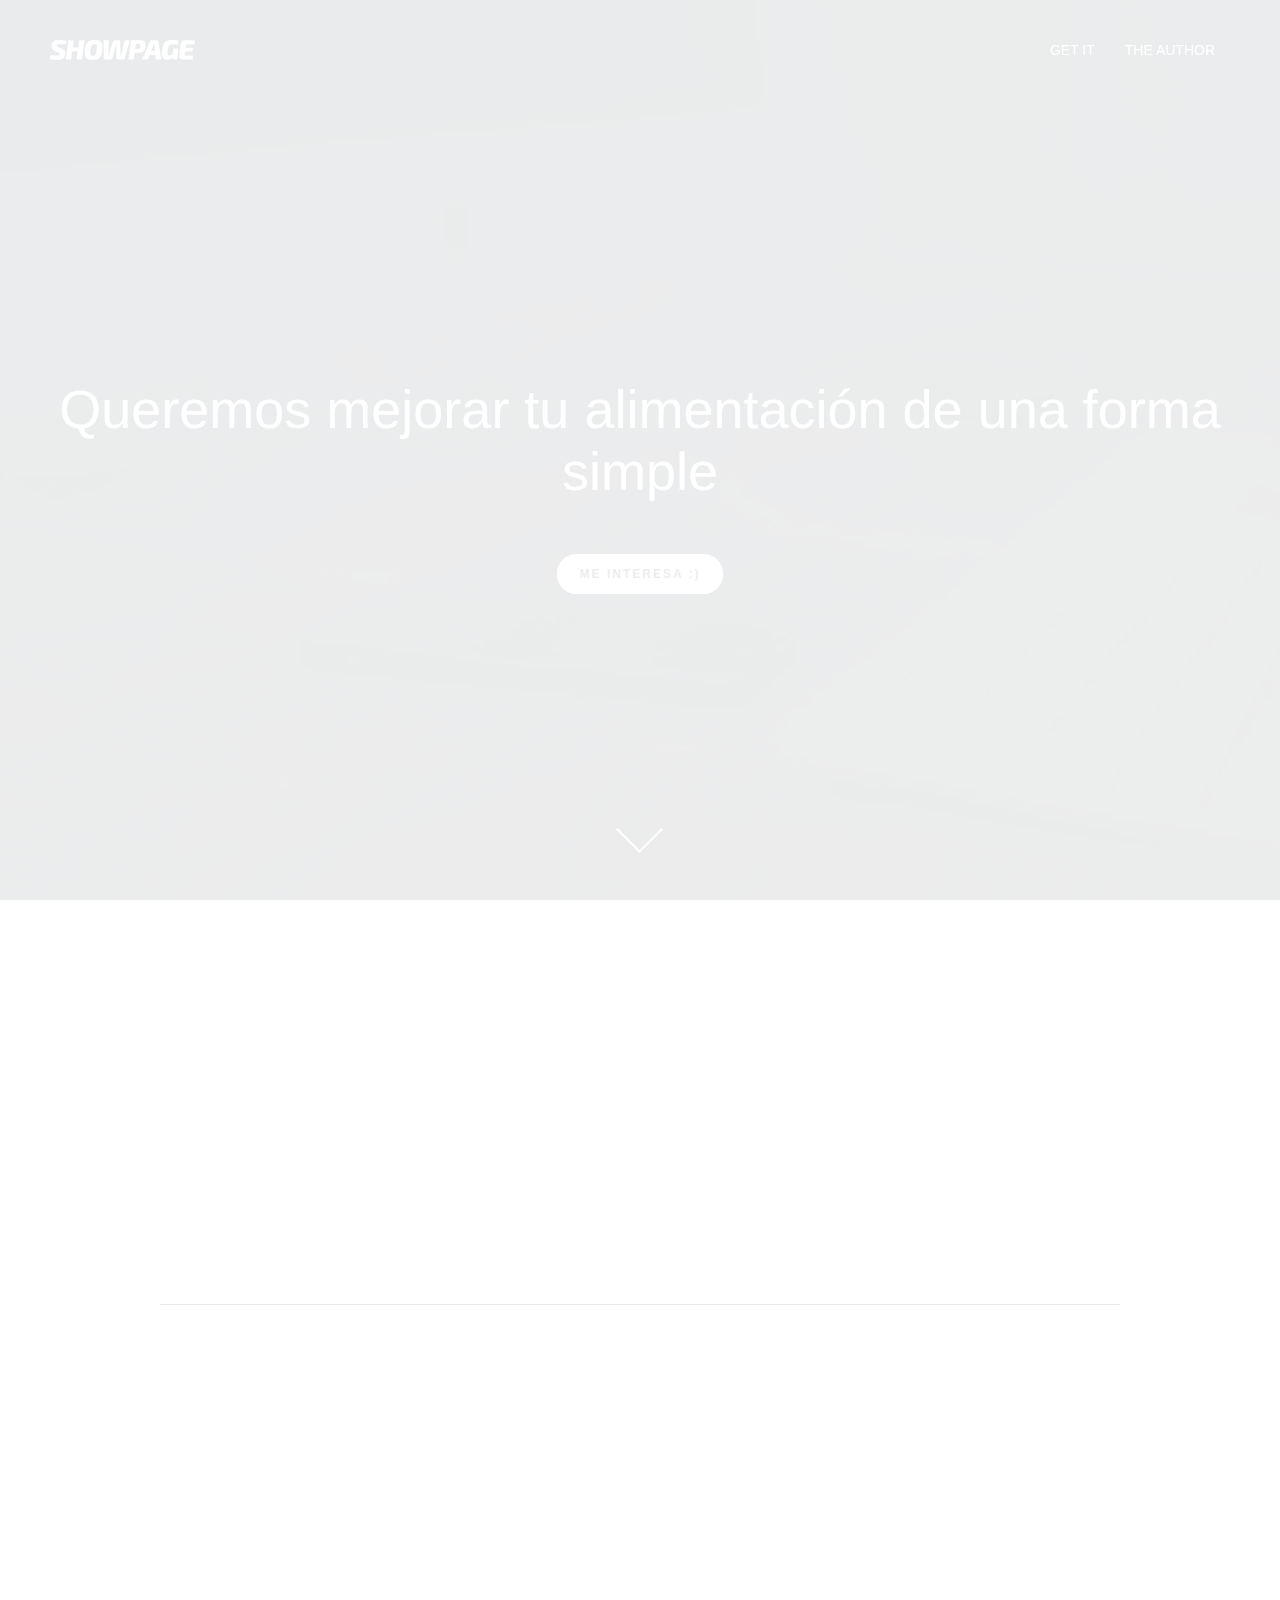
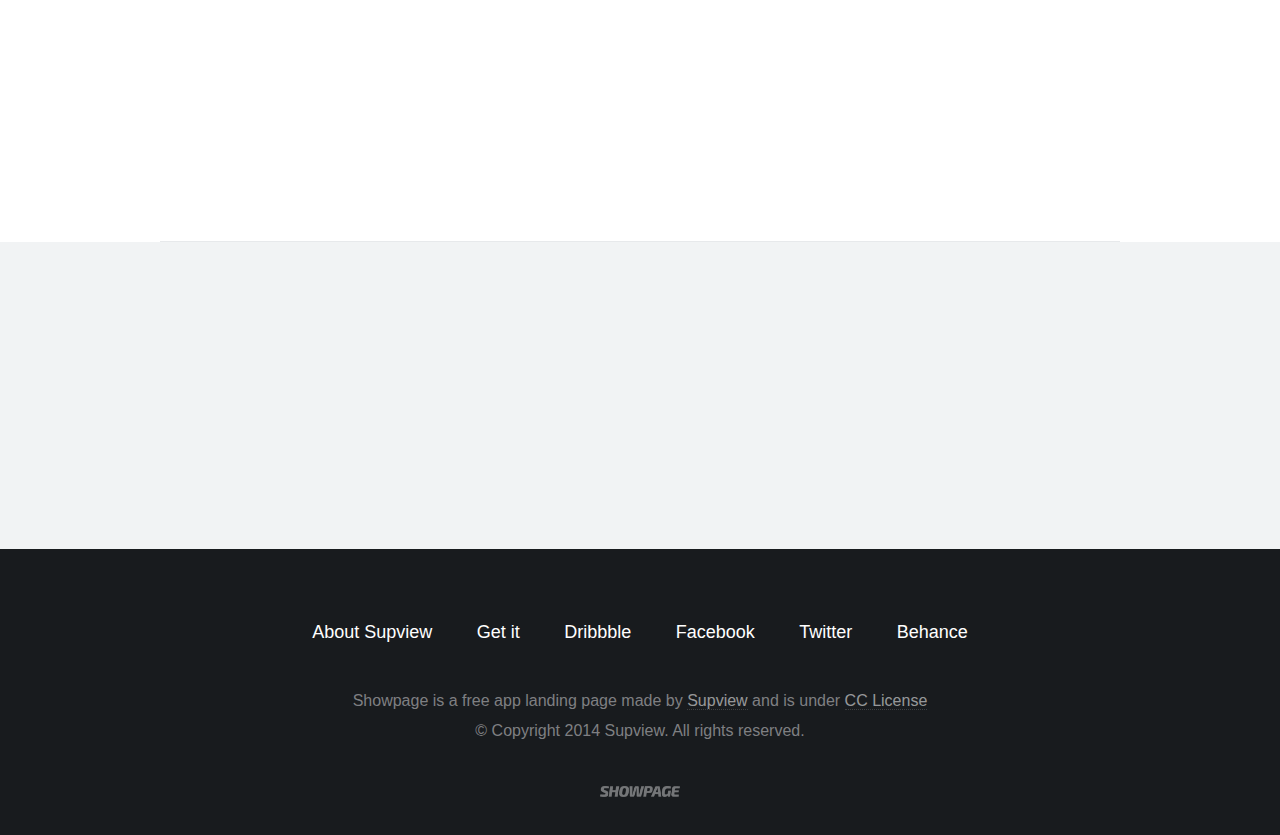
==== index.html @ 708bba53 "ahora?" ====
<!doctype html>
<!--[if lt IE 7]> <html class="no-js ie6 oldie" lang="en"> <![endif]-->
<!--[if IE 7]>    <html class="no-js ie7 oldie" lang="en"> <![endif]-->
<!--[if IE 8]>    <html class="no-js ie8 oldie" lang="en"> <![endif]-->
<!--[if IE 9]>    <html class="no-js ie9" lang="en"> <![endif]-->
<!--[if gt IE 9]><!--> <html class="no-js" lang="en" itemscope itemtype="http://schema.org/Product"> <!--<![endif]-->
<head>

  <!-- Meta tags & title /-->
  <meta charset="utf-8">
  <meta http-equiv="X-UA-Compatible" content="IE=edge,chrome=1">
  <title>Nutriapp - Come mejor, sano y alcanza tu peso ideal</title>
  <meta name="description" content="Una aplicación que te ayuda a mejorar tu alimentación de una forma simple" />
  <meta name="keywords" content="Comer sano, adelgazar, nutricionista online, dudas nutrición, alimentación, consulta, fácil" />
  <meta name="author" content="Nutriapp">

  <!-- Favicon /-->
  <link rel="shortcut icon" href="favicon.png" type="image/x-icon" /> <!-- Favicon /-->

  <meta name="viewport" content="width=device-width, initial-scale=1.0, maximum-scale=1">

  <!-- Stylesheets /-->
  <link rel="stylesheet" href="css/gumby.css">   			<!-- Gumby Framework /-->
  <link rel="stylesheet" href="css/style.css">   			<!-- Main stylesheet /-->
  <link rel="stylesheet" href="css/animate.css"> 			<!-- Animations /-->
    
  
  <script src="js/modernizr-2.6.2.min.js"></script>  <!-- Modernizr /-->
  
</head>


<body>

<!-- Preload the Whole Page -->

<div id="preloader">   		
<div id="loading-animation">&nbsp;</div>
</div>


<!-- NAVIGATION ############################################### -->


		<div class="cbp-af-header">
		
			<nav >
				
				<!--  Share DIV--> 

				 <div class="right">

				 </div> <!-- End Share dIV -->

				 <!-- Logo -->
			
				 <div id="logo">
				 
				 	<a href="#"><img alt="Logo" src="img/logo.png"></a>
				 	
				 </div>
				
				 <!-- Links -->
				
				 <ul id="nav" >
				 
					 <li><a href="http://www.iamsupview.be">The Author</a></li>
					 					 
					 <li><a href="http://www.baribal.be/showpage/dl/">Get it</a></li>
					 
				 </ul>
				 			 
			</nav>

		
		</div> 

<!-- END NAVIGATION ############################################### -->


<!-- HEADER / FIRST SECTION ############################################### -->


<section class="page1">

		      	<!-- Huge Title centered --> 
		      
		        <div class="huge-title centered">  
		        
		          <div class="logo-phone centered"><img alt="YOURLOGO" src="img/logo-phone.png"></div>  <!-- This Logo is only displayed on Tablet/iPhone !-->  
		      
		          <h1>Queremos mejorar tu alimentación de una forma simple</h1>
		          
		          <div class="space"></div>
		          
		          <a href="#container" class="button-white goto">Me interesa :)</a> 
		  	  
		  	    </div>
		  	  
		  	    <!-- IMG DISCOVER MORE --> 
		  	  
		  	    <div class="go-down twelve columns">
		  	  
		  	      <a href="#container" class="goto"><img src="img/down.png" alt="MORE"></a>
		  	  
		  	    </div>

</section>


<!-- END HEADER ############################################### -->



<!-- BEGIN CONTAINER ############################################### -->


<div id="container" class="container">


<!-- SECOND SECTION ############################################### -->


<section class="page2">

	<div class="row">
		
				<div class="six columns article make-it-appear-right">
				
					<!-- Title --> 
				
					<h3>¿Te gustaría comer mejor?</h3>
								
					<!-- Content --> 
					
					<h5>Ése es el objetivo de esta aplicación, mejorar tus hábitos sugiriéndote mejoras. <br> <br>  <b>Comer bien</b> implica llegar a tu peso ideal, sentirte a gusto y mejorar tu salud.  </h5>
										
					<div class="space"></div>
					
					<a  class="js-open-modal button-blue">blue button with Modal video</a> 
					
				</div>
				
				<!-- Image from right --> 
			
				<div class="five columns picture make-it-appear-left" >
				
					<img src="img/1.png" alt="EXEMPLE">
				
				</div>
		
			</div> <!-- End row div -->    

</section>

<!-- END SECOND SECTION ############################################### -->




<!-- TIRTH SECTION ############################################### -->


<section class="page3" >

	<div class="row">

				<!-- Image from left --> 
			
				<div class="five columns picture make-it-appear-right" >
				
					<img src="img/2.png" alt="EXEMPLE">
				
				</div>

		
				<div class="six columns article make-it-appear-left">
				
					<!-- Title --> 
				
					<h3>¿Cómo funciona?</h3>
								
					<!-- Content --> 
					
					<h5>Tendrás tu menú personalizado, con lo que más te gusta :)</h5>
					<br>
					<h5>Te asignamos un nutricionista por si tienes dudas</h5>
					<br>
					<h5>Te sugerimos hábitos saludables</h5>
										
					<div class="space"></div>
					
					<a href="http://eepurl.com/5-C9D" class="button-green">Comprar</a> 
				
				</div>
				
		
			</div> <!-- End row div -->    
</section>

<!-- END TIRTH SECTION ############################################### -->



<!-- Modal Window --> 

<div class='modal' id='modal'>

	  <div class='modal-content '>
	  
	
	  </div>
	  
</div>



<!-- FOURTH SECTION ############################################### -->


<!-- END FOURTH SECTION ############################################### -->



<!-- FIFTH SECTION ############################################### -->


<section class="page5">

		
		    <div class="row">
		    
		    	<!-- Article centered on the Page --> 
		
				<div class="twelve columns centered make-it-appear-top">

					<!-- Title --> 
				
					<h4>Consíguelo ahora por:</h4>
													
					<!-- Content --> 
				
					<h3>5€ al mes</h3>
				
					<a href="http://eepurl.com/5-C9D" class="button-blue">Comprar</a> 
	
				</div>
				
		
		    </div>
			

</section>


<!-- END FIFTH SECTION ############################################### -->


<!-- FOOTER SECTION ############################################### -->


<section class="footer">

		
		    <div class="row">
		    
		    	<!-- Article centered on the Page --> 
		
				<div class="nine columns centered">
				
					<!-- Nav Footer --> 
				
					<ul> 
						<li><a href="http://www.iamsupview.be">About Supview</a> </li> 
						<li> <a href="http://www.baribal.be/showpage/dl/">Get it</a> </li> 
						<li> <a href="http://dribbble.com/Supview">Dribbble</a> </li> 
						<li> <a href="http://www.facebook.com/Supview" rel="nofollow">Facebook</a> </li> 
						<li> <a href="http://twitter.com/Supview" rel="nofollow">Twitter</a> </li> 
						<li> <a href="http://www.behance.net/Supview" rel="nofollow">Behance</a> </li> 
					</ul>

					<!-- Title --> 
																
					<p class="copyright">Showpage is a free app landing page made by <a href="http://www.iamsupview.be">Supview</a> and is under  <a href="http://creativecommons.org/licenses/by/4.0/">CC License</a> <br>© Copyright 2014 Supview. All rights reserved.</p>	
	
					<!-- Logo --> 
	
	
					<img class="logo" src="img/logo.png" alt="Logo">
	
				</div>
				
		
		    </div>
			

</section>


<!-- END FOOTER SECTION ############################################### -->





</div> <!-- end of container -->


  <!-- Grab Google CDN's jQuery, fall back to local if offline -->
  <script src="http://ajax.googleapis.com/ajax/libs/jquery/1.9.1/jquery.min.js"></script>
  <script>window.jQuery || document.write('<script src="js/jquery-1.9.1.min.js"><\/script>')</script>
  
  <script src="js/main.js" type="text/javascript"></script> 								<!-- Main Javascript File -->
  <script src="js/classie.js" type="text/javascript"></script> 								<!-- Scroll from left & right -->
  <script src="js/waypoints.min.js" type="text/javascript"></script>						<!-- Waypoints -->
  <script src="js/jquery.scrollto.js" type="text/javascript"></script> 						<!-- ScrollTo -->	
  <script src="js/mediaCheck.js" type="text/javascript"></script> 							<!-- MediaCheck -->	


  
  <!-- Change UA-XXXXX-X to be your site's ID -->
  <!--<script>
    window._gaq = [['_setAccount','UAXXXXXXXX1'],['_trackPageview'],['_trackPageLoadTime']];
    Modernizr.load({
      load: ('https:' == location.protocol ? '//ssl' : '//www') + '.google-analytics.com/ga.js'
    });
  </script>  -->

  </body>
  
</html>
---- css/gumby.css ----
@charset "UTF-8";
/*
* Gumby Framework Version 2.0
* ---------------------------
* Follow @gumbycss on twitter and spread the love.
* We worked super hard on making this awesome and released it to the web.
* All we ask is you leave this intact. #gumbyisawesome
*
* http://www.gumbyframework.com/
*/
html, body, div, span, applet, object, iframe, h1, h2, h3, h4, h5, h6, p, blockquote, pre, a, abbr, acronym, address, big, cite, code, del, dfn, em, img, ins, kbd, q, s, samp, small, strike, strong, sub, sup, tt, var, b, u, i, center, dl, dt, dd, ol, ul, li, fieldset, form, label, legend, table, caption, tbody, tfoot, thead, tr, th, td, article, aside, canvas, details, embed, figure, figcaption, footer, header, hgroup, menu, nav, output, ruby, section, summary, time, mark, audio, video { margin: 0; padding: 0; border: 0; font: inherit; font-size: 100%; vertical-align: baseline; }

html { line-height: 1; }

ol, ul { list-style: none; }

table { border-collapse: collapse; border-spacing: 0; }

caption, th, td { text-align: left; font-weight: normal; vertical-align: middle; }

q, blockquote { quotes: none; }
q:before, q:after, blockquote:before, blockquote:after { content: ""; content: none; }

a img { border: none; }

article, aside, details, figcaption, figure, footer, header, hgroup, menu, nav, section, summary { display: block; }

* html { font-size: 100%; }

html { font-size: 16px; line-height: 1.625em; }

html * { -webkit-box-sizing: border-box; -moz-box-sizing: border-box; box-sizing: border-box; }

body { background: white; color: #555555; position: relative; }
@media only screen and (max-width: 767px) { body { -webkit-text-size-adjust: none; -ms-text-size-adjust: none; width: 100%; min-width: 0; } }

html, body { height: 100%; min-height: 100%;  }

.ie9 { font-family: "Open Sans"; }
.ie9 * { font-family: "Open Sans"; }

.hide { display: none; }

.hide.active, .show { display: block; }

.fixed { position: fixed; }
.fixed.pinned { position: absolute; }
@media only screen and (max-width: 768px) { .fixed { position: relative !important; top: auto !important; left: auto !important; } }

.unfixed { position: relative !important; top: auto !important; left: auto !important; }

.text-center { text-align: center; }

.text-left { text-align: left; }

.text-right { text-align: right; }

/*=================================================
 +++ LE GRID +++ A Responsive Grid -- Gumby defaults to a standard 960 grid, but you can change it to whatever you'd like.
 ==================================================*/
/*.container { padding: 0px $gutter-in-px;
}*/
.row { width: 100%; max-width: 960px; min-width: 320px; margin: 0 auto;  }
@media only screen and (max-width: 960px) { .row { padding: 0 20px; } }
.row .row { min-width: 0px; }
@media only screen and (max-width: 960px) { .row .row { padding: 0; } }

/* To fix the grid into a different size, set max-width to your desired width */
.column, .columns { margin-left: 2.12766%; float: left; min-height: 1px; -webkit-box-sizing: border-box; -moz-box-sizing: border-box; box-sizing: border-box; }

.column:first-child, .columns:first-child, .alpha { margin-left: 0px; }

.column.omega, .columns.omega { float: right; }

/* Column Classes */
.row .one.column { width: 6.38298%; }
.row .one.columns { width: 6.38298%; }
.row .two.columns { width: 14.89362%; }
.row .three.columns { width: 23.40426%; }
.row .four.columns { width: 31.91489%; }
.row .five.columns { width: 40.42553%; }
.row .six.columns { width: 48.93617%; }
.row .seven.columns { width: 57.44681%; }
.row .eight.columns { width: 65.95745%; }
.row .nine.columns { width: 74.46809%; }
.row .ten.columns { width: 82.97872%; }
.row .eleven.columns { width: 91.48936%; }
.row .twelve.columns { width: 100%; }

/* Push Classes */
.row .push_one { margin-left: 10.6383%; }
.row .push_one:first-child { margin-left: 8.51064%; }
.row .push_two { margin-left: 19.14894%; }
.row .push_two:first-child { margin-left: 17.02128%; }
.row .push_three { margin-left: 27.65957%; }
.row .push_three:first-child { margin-left: 25.53191%; }
.row .push_four { margin-left: 36.17021%; }
.row .push_four:first-child { margin-left: 34.04255%; }
.row .push_five { margin-left: 44.68085%; }
.row .push_five:first-child { margin-left: 42.55319%; }
.row .push_six { margin-left: 53.19149%; }
.row .push_six:first-child { margin-left: 51.06383%; }
.row .push_seven { margin-left: 61.70213%; }
.row .push_seven:first-child { margin-left: 59.57447%; }
.row .push_eight { margin-left: 70.21277%; }
.row .push_eight:first-child { margin-left: 68.08511%; }
.row .push_nine { margin-left: 78.7234%; }
.row .push_nine:first-child { margin-left: 76.59574%; }
.row .push_ten { margin-left: 87.23404%; }
.row .push_ten:first-child { margin-left: 85.10638%; }
.row .push_eleven { margin-left: 95.74468%; }
.row .push_eleven:first-child { margin-left: 93.61702%; }

/* Centered Classes */
.row .one.centered { margin-left: 46.80851%; }
.row .two.centered { margin-left: 42.55319%; }
.row .three.centered { margin-left: 38.29787%; }
.row .four.centered { margin-left: 34.04255%; }
.row .five.centered { margin-left: 29.78723%; }
.row .six.centered { margin-left: 25.53191%; }
.row .seven.centered { margin-left: 21.2766%; }
.row .eight.centered { margin-left: 17.02128%; }
.row .nine.centered { margin-left: 12.76596%; }
.row .ten.centered { margin-left: 8.51064%; }
.row .eleven.centered { margin-left: 4.25532%; }

/* Hybrid Grid Columns */
.sixteen.colgrid .row .one.column { width: 4.25532%; }
.sixteen.colgrid .row .one.columns { width: 4.25532%; }
.sixteen.colgrid .row .two.columns { width: 10.6383%; }
.sixteen.colgrid .row .three.columns { width: 17.02128%; }
.sixteen.colgrid .row .four.columns { width: 23.40426%; }
.sixteen.colgrid .row .five.columns { width: 29.78723%; }
.sixteen.colgrid .row .six.columns { width: 36.17021%; }
.sixteen.colgrid .row .seven.columns { width: 42.55319%; }
.sixteen.colgrid .row .eight.columns { width: 48.93617%; }
.sixteen.colgrid .row .nine.columns { width: 55.31915%; }
.sixteen.colgrid .row .ten.columns { width: 61.70213%; }
.sixteen.colgrid .row .eleven.columns { width: 68.08511%; }
.sixteen.colgrid .row .twelve.columns { width: 74.46809%; }
.sixteen.colgrid .row .thirteen.columns { width: 80.85106%; }
.sixteen.colgrid .row .fourteen.columns { width: 87.23404%; }
.sixteen.colgrid .row .fifteen.columns { width: 93.61702%; }
.sixteen.colgrid .row .sixteen.columns { width: 100%; }

/* Hybrid Push Classes */
.sixteen.colgrid .row .push_one { margin-left: 8.51064%; }
.sixteen.colgrid .row .push_one:first-child { margin-left: 6.38298%; }
.sixteen.colgrid .row .push_two { margin-left: 14.89362%; }
.sixteen.colgrid .row .push_two:first-child { margin-left: 12.76596%; }
.sixteen.colgrid .row .push_three { margin-left: 21.2766%; }
.sixteen.colgrid .row .push_three:first-child { margin-left: 19.14894%; }
.sixteen.colgrid .row .push_four { margin-left: 27.65957%; }
.sixteen.colgrid .row .push_four:first-child { margin-left: 25.53191%; }
.sixteen.colgrid .row .push_five { margin-left: 34.04255%; }
.sixteen.colgrid .row .push_five:first-child { margin-left: 31.91489%; }
.sixteen.colgrid .row .push_six { margin-left: 40.42553%; }
.sixteen.colgrid .row .push_six:first-child { margin-left: 38.29787%; }
.sixteen.colgrid .row .push_seven { margin-left: 46.80851%; }
.sixteen.colgrid .row .push_seven:first-child { margin-left: 44.68085%; }
.sixteen.colgrid .row .push_eight { margin-left: 53.19149%; }
.sixteen.colgrid .row .push_eight:first-child { margin-left: 51.06383%; }
.sixteen.colgrid .row .push_nine { margin-left: 59.57447%; }
.sixteen.colgrid .row .push_nine:first-child { margin-left: 57.44681%; }
.sixteen.colgrid .row .push_ten { margin-left: 65.95745%; }
.sixteen.colgrid .row .push_ten:first-child { margin-left: 63.82979%; }
.sixteen.colgrid .row .push_eleven { margin-left: 72.34043%; }
.sixteen.colgrid .row .push_eleven:first-child { margin-left: 70.21277%; }
.sixteen.colgrid .row .push_twelve { margin-left: 78.7234%; }
.sixteen.colgrid .row .push_twelve:first-child { margin-left: 76.59574%; }
.sixteen.colgrid .row .push_thirteen { margin-left: 85.10638%; }
.sixteen.colgrid .row .push_thirteen:first-child { margin-left: 82.97872%; }
.sixteen.colgrid .row .push_fourteen { margin-left: 91.48936%; }
.sixteen.colgrid .row .push_fourteen:first-child { margin-left: 89.3617%; }
.sixteen.colgrid .row .push_fifteen { margin-left: 97.87234%; }
.sixteen.colgrid .row .push_fifteen:first-child { margin-left: 95.74468%; }

/* Hybrid Centered Classes */
.sixteen.colgrid .row .one.centered { margin-left: 47.87234%; }
.sixteen.colgrid .row .two.centered { margin-left: 44.68085%; }
.sixteen.colgrid .row .three.centered { margin-left: 41.48936%; }
.sixteen.colgrid .row .four.centered { margin-left: 38.29787%; }
.sixteen.colgrid .row .five.centered { margin-left: 35.10638%; }
.sixteen.colgrid .row .six.centered { margin-left: 31.91489%; }
.sixteen.colgrid .row .seven.centered { margin-left: 28.7234%; }
.sixteen.colgrid .row .eight.centered { margin-left: 25.53191%; }
.sixteen.colgrid .row .nine.centered { margin-left: 22.34043%; }
.sixteen.colgrid .row .ten.centered { margin-left: 19.14894%; }
.sixteen.colgrid .row .eleven.centered { margin-left: 15.95745%; }
.sixteen.colgrid .row .twelve.centered { margin-left: 12.76596%; }
.sixteen.colgrid .row .thirteen.centered { margin-left: 9.57447%; }
.sixteen.colgrid .row .fourteen.centered { margin-left: 6.38298%; }
.sixteen.colgrid .row .fifteen.centered { margin-left: 3.19149%; }

.pull_right { float: right; }

.pull_left { float: left; }

img, object, embed { max-width: 100%; height: auto; }

img { -ms-interpolation-mode: bicubic; }

#map_canvas img, .map_canvas img { max-width: none !important; }

/* Tile Grid */
.tiles { display: block; overflow: hidden; }
.tiles > li { display: block; height: auto; float: left; padding-bottom: 0; }
.tiles.two_up { margin-left: -4%; }
.tiles.two_up > li { margin-left: 4%; width: 46%; }
.tiles.three_up, .tiles.four_up { margin-left: -2%; }
.tiles.three_up > li { margin-left: 2%; width: 31.3%; }
.tiles.four_up > li { margin-left: 2%; width: 23%; }
.tiles.five_up { margin-left: -1.5%; }
.tiles.five_up > li { margin-left: 1.5%; width: 18.5%; }

/* Nicolas Gallagher's micro clearfix */
.clearfix { *zoom: 1; }
.clearfix:before, .clearfix:after { content: ""; display: table; }
.clearfix:after { clear: both; }

.row { *zoom: 1; }
.row:before, .row:after { content: ""; display: table; }
.row:after { clear: both; }

.valign { display: table; width: 100%; }
.valign > div { display: table-cell; vertical-align: middle; }
.valign > article { display: table-cell; vertical-align: middle; }

/* Mobile */
@media only screen and (max-width: 767px) { body { -webkit-text-size-adjust: none; -ms-text-size-adjust: none; width: 100%; min-width: 0; }
  .container { min-width: 0; margin-left: 0; margin-right: 0; }
  .row { width: 100%; min-width: 0; margin-left: 0; margin-right: 0; }
  .row .row .column, .row .row .columns { padding: 0; }
  .row .centered { margin-left: 0 !important; }
  .column, .columns { width: auto !important; float: none; margin-left: 0; margin-right: 0; }
  .column:last-child, .columns:last-child { margin-right: 0; float: none; }
  [class*="column"] + [class*="column"]:last-child { float: none; }
  [class*="column"]:before { display: table; }
  [class*="column"]:after { display: table; clear: both; }
  [class^="push_"], [class*="push_"] { margin-left: 0 !important; } }
.image { line-height: 0; margin-bottom: 20px; }
.image.circle { -webkit-border-radius: 50% !important; -moz-border-radius: 50% !important; -ms-border-radius: 50% !important; -o-border-radius: 50% !important; border-radius: 50% !important; overflow: hidden; width: auto; }
.image.rounded { overflow: hidden; -webkit-border-radius: 4px 4px; -moz-border-radius: 4px 4px; -ms-border-radius: 4px 4px; -o-border-radius: 4px 4px; border-radius: 4px 4px; }
.image.photo { border: 5px solid white; -webkit-box-shadow: 0 0 1px #555555; -moz-box-shadow: 0 0 1px #555555; box-shadow: 0 0 1px #555555; }
.image.photo.polaroid { padding-bottom: 50px; background: #fff; }

table { display: table; background-color: white; border-collapse: collapse; border-spacing: 0; margin-bottom: 20px; width: 100%; border: 1px solid #e5e5e5; }
table caption { text-align: center; font-size: 30px; padding: .75em; }
table thead th, table tbody td, table tr td { display: table-cell; padding: 10px; vertical-align: top; text-align: left; border-top: 1px solid #e5e5e5; }
table tr td, table tbody tr td { font-size: 16px; }
table tr td:first-child { font-weight: bold; }
table thead { background-color: #3085d6; color: #fff; }
table thead tr th { font-size: 16px; font-weight: bold; vertical-align: bottom; }
table.striped tr:nth-of-type(even), table table tr.stripe, table table tr.striped { background-color: #e5e5e5; }
table.rounded { border-radius: 4px; border-collapse: separate; }
table.rounded caption + thead tr:first-child th:first-child, table.rounded caption + tr td:first-child, table.rounded > thead tr:first-child th:first-child, table.rounded > thead tr:first-child td:first-child, table.rounded > tr:first-child td:first-child { border-top-left-radius: 4px; }
table.rounded caption + thead tr:first-child th:last-child, table.rounded caption + tr td:last-child, table.rounded > thead tr:first-child th:last-child, table.rounded > thead tr:first-child td:last-child, table.rounded > tr:first-child td:last-child { border-top-right-radius: 4px; }
table.rounded thead ~ tr:last-child td:last-child, table.rounded tbody tr:last-child td:last-child { border-bottom-right-radius: 4px; }
table.rounded thead ~ tr:last-child td:first-child, table.rounded tbody tr:last-child td:first-child { border-bottom-left-radius: 4px; }
table.rounded thead th, table.rounded thead td, table.rounded caption + tbody tr:first-child td, table.rounded > tbody:first-child tr:first-child td { border-top: 0; }
---- css/style.css ----
/*

	SHOWPAGE FREE TEMPLATE BY IAMSUPVIEW.BE
	
	01. Font Face
	02. Generals Settings
	03. Navigation Settings
	04. Page1 / Header Section Settings
	05. Page2 Section Settings
	06. Page3 Section Settings
	07. Page4 Section Settings
	08. Page5 Settings
	09. Preloading Effect
	10. Footer Settings
	11. PRE CODE
	12. Modal Settings
	13. Media Queries Settings
			
*/





/* 01. FONT FACE ================================================== */


@font-face
{
  font-family: "Source Sans Pro";
    font-style: normal;
    font-weight: 200;
    src: local("Source Sans Pro ExtraLight"), local("SourceSansPro-ExtraLight"), url("http://themes.googleusercontent.com/static/fonts/sourcesanspro/v7/toadOcfmlt9b38dHJxOBGEzfSP8PFPIaW8d4wHl9LSw.woff") format("woff");
}

@font-face
{
  font-family: "Source Sans Pro";
    font-style: normal;
    font-weight: 400;
    src: local("Source Sans Pro"), local("SourceSansPro-Regular"), url("http://themes.googleusercontent.com/static/fonts/sourcesanspro/v7/ODelI1aHBYDBqgeIAH2zlDLXPPWpYIJRcQ99gLLWTOQ.woff") format("woff");
}

@font-face
{
  font-family: "Source Sans Pro";
    font-style: normal;
    font-weight: 600;
    src: local("Source Sans Pro Semibold"), local("SourceSansPro-Semibold"), url("http://themes.googleusercontent.com/static/fonts/sourcesanspro/v7/toadOcfmlt9b38dHJxOBGNF2eBBnhZOFf_rblGEjGiI.woff") format("woff");
}

@font-face
{
  font-family: "Source Sans Pro";
    font-style: normal;
    font-weight: 700;
    src: local("Source Sans Pro Bold"), local("SourceSansPro-Bold"), url("http://themes.googleusercontent.com/static/fonts/sourcesanspro/v7/toadOcfmlt9b38dHJxOBGBgDywzySrQSFSEUM6OqW_g.woff") format("woff");
}


	
/* 02. GENERALS SETTINGS ================================================== */


body, html
{
  background: #E2E4E7;
  padding: 0;
  font-family: 'Source Sans Pro', sans-serif;
  position: relative;
  height: 100%;
  margin: 0;
  -webkit-transition: opacity 400ms;
  -moz-transition: opacity 400ms;
  transition: opacity 400ms;
}


/* Selected text Color */

::-moz-selection
{
  background: none;
  color: #74BEE1;
}

::selection
{
  background: none;
  color: #74BEE1;
}

.centered
{
  text-align: center;
}

b, strong
{
  font-weight: 800;
}

/* Make a space */

.space
{
  padding: 20px 0;
}

h1
{
  font-size: 46px;
  font-weight: 100;
  text-transform: none;
  line-height: 46px;
  font-family: 'Source Sans Pro', sans-serif;
  margin-top: 0.33em;
  margin-bottom: 0.33em;
}

h2
{
  font-size: 46px;
  font-weight: 100;
  line-height: 46px;
  font-family: 'Source Sans Pro', sans-serif;
  margin-top: 0.33em;
}

h3
{
  font: 38px 'Source Sans Pro', sans-serif;
  font-weight: 300;
  padding-bottom: 25px;
  padding-top: 0px;
  color: #202529;
}

h4
{
  font: 32px 'Source Sans Pro', sans-serif;
  font-weight: normal;
  font-weight: 100;
  padding-bottom: 15px;
}

h5
{
  font: 24px 'Source Sans Pro', sans-serif;
  font-weight: normal;
  font-weight: 100;
}

span
{
  color: #303333;
  font: 1.5em 'Source Sans Pro', sans-serif;
  opacity: 0.4;
  padding-top: 0px;
}

/* Link */

a
{
  color: #46484a;
  text-decoration: none;
  outline: none;
  -webkit-transition: all 0.2s ease-in-out;
  -moz-transition: all 0.2s ease-in-out;
  -ms-transition: all 0.2s ease-in-out;
  -o-transition: all 0.2s ease-in-out;
  transition: all 0.2s ease-in-out;
}

a:hover
{
  color: #181b1e;
  cursor: pointer;
}  
	
/* Paragrah */

p
{
  font-family: 'Source Sans Pro', sans-serif;
  font-weight: 200;
  color: #98999C;
  line-height: 30px;
}

p a
{
  border-bottom: 1px dotted #46484a;
  -webkit-transition: all 0.5s ease-out;
  -moz-transition: all 0.5s ease-out;
  -o-transition: all 0.5s ease-out;
  transition: all 0.5s ease-out;
}

p a:hover
{
  border-bottom: 1px dotted #181b1e;
}

/* Button White */

.button-white
{
  border-radius: 20px;
  color: #333;
  padding: 10px 20px;
  letter-spacing: 2px;
  background: #FFF;
  font-weight: 600;
  border: 3px solid #FFF;
  cursor: pointer;
  text-transform: uppercase;
  font-size: 12px;
  text-align: center;
  -webkit-transition: all 0.2s ease-in-out;
  -moz-transition: all 0.2s ease-in-out;
  -ms-transition: all 0.2s ease-in-out;
  -o-transition: all 0.2s ease-in-out;
  transition: all 0.2s ease-in-out;
}

/* Button White:hover */

.button-white:hover
{
  color: #FFF;
  border: 3px solid #FFF;
  background: none;
}

/* Button Blue */

.button-blue
{
  border-radius: 20px;
  color: #FFF;
  padding: 10px 20px;
  letter-spacing: 2px;
  background: #74bee1;
  font-weight: 600;
  border: 3px solid #74bee1;
  cursor: pointer;
  text-transform: uppercase;
  font-size: 12px;
  text-align: center;
  -webkit-transition: all 0.2s ease-in-out;
  -moz-transition: all 0.2s ease-in-out;
  -ms-transition: all 0.2s ease-in-out;
  -o-transition: all 0.2s ease-in-out;
  transition: all 0.2s ease-in-out;
}

/* Button Blue:hover */

.button-blue:hover
{
  color: #74bee1;
  border: 3px solid #74bee1;
  background: none;
}


/* Button Green */

.button-green
{
  border-radius: 20px;
  color: #FFF;
  padding: 10px 20px;
  letter-spacing: 2px;
  background: #95d074;
  font-weight: 600;
  border: 3px solid #95d074;
  cursor: pointer;
  text-transform: uppercase;
  font-size: 12px;
  text-align: center;
  -webkit-transition: all 0.2s ease-in-out;
  -moz-transition: all 0.2s ease-in-out;
  -ms-transition: all 0.2s ease-in-out;
  -o-transition: all 0.2s ease-in-out;
  transition: all 0.2s ease-in-out;
}

/* Button Green:hover */

.button-green:hover
{
  color: #95d074;
  border: 3px solid #95d074;
  background: none;
}




/* 03. NAVIGATION SETTINGS ================================================== */


nav #logo
{
  float: left;
  z-index: 99999;
  position: relative;
  left: 50px;
}

nav
{
  z-index: 999;
  width: 100%;
  height: 80px;
}


/* The main navigation bar */

#nav
{
  width: 100%;
  position: relative;
  right: 50px;
 /* The menu will take the width of its container */
  ;
}

/* The main navigation links */

#nav>li>a
{
	/* Layout */
  display: block;
	/* Typography */
  font-size: 14px;
  font-weight: 200;
  text-transform: uppercase;
  float: right;
  color: #FFF;
  opacity: 1;
  position: relative;
  padding: 20px 15px;
  text-decoration: none;
}

/* The hover state of the links */

#nav li:hover a, #nav li .selected
{
  color: rgba(255,255,255,0.60);
}

 
/* Navigation Fixed */ 
 
.cbp-af-header
{
  font-family: 'Source Sans Pro', sans-serif;
  position: fixed;
  top: 0;
  left: 0;
  width: 100%;
  z-index: 99999;
  height: 150px;
  overflow: hidden;
  -webkit-transition: height 0.6s;
  -moz-transition: height 0.6s;
  transition: height 0.6s;
}

.cbp-af-header #logo img
{
  padding: 40px 20px 0px 0px;
  max-width: 300px;
}

.cbp-af-header #nav a
{
  line-height: 60px;
}

/* Transitions */

.cbp-af-header #logo,
.cbp-af-header #nav a
{
  -webkit-transition: all 0.6s;
  -moz-transition: all 0.6s;
  transition: all 0.6s;
}

/* Button Share */

.cbp-af-header .right
{
  border-radius: 20px;
  color: #333;
  margin-top: -100px;
  padding: 3px 13px;
  float: right;
  cursor: pointer;
  -webkit-transition: all 0.2s ease-in-out;
  -moz-transition: all 0.2s ease-in-out;
  -ms-transition: all 0.2s ease-in-out;
  -o-transition: all 0.2s ease-in-out;
  transition: all 0.2s ease-in-out;
}

/* Button Share:hover */

.cbp-af-header .button:hover
{
  color: #FFF;
  border: 3px solid #FFF;
  background: none;
}


/* Navigation effect on scroll down */


.cbp-af-header.cbp-af-header-shrink
{
  margin-top: -150px;
  height: 150px;
  float: right;
  -webkit-transition: all 1.2s ease-in-out;
  -moz-transition: all 1.2s ease-in-out;
  -ms-transition: all 1.2s ease-in-out;
  -o-transition: all 1.2s ease-in-out;
  transition: all 1.2s ease-in-out;
}

/* The button comes to the right place */

.cbp-af-header.cbp-af-header-shrink .right
{
  margin-top: 30px;
  display: block;
}

/* The links goes up */

.cbp-af-header.cbp-af-header-shrink #nav a
{
  margin-top: -150px;
}
	


/* 04. PAGE 1 / HEADER SETTINGS ================================================== */



.page1
{
  background: url('../img/bg.jpg')#FFF;
  background-size: cover;
  height: 100%;
  position: relative;
}

.page1 h1
{
  color: #FFF;
  font: 54px 'Source Sans Pro', sans-serif;
}


/* Don't display the logo for Phone */

.logo-phone {display: none;}

/* Huge Title */

.huge-title {
    position: absolute;
    top: 0;
    right: 0;
    bottom: 0;
    left: 0;
    margin: auto;
    width: 100%;
    height: 180px;
}

/* Go down text & Button */

.go-down {
    position: absolute;
    right: 0;
    bottom: 50px;
    left: 0;
    text-align: center;
    margin: auto;
    width: 100%;
    height: 50px;
}


/* 05. PAGE 2 SETTINGS ================================================== */



.page2 {
    background: #FFF;}

.page2 .row {
	position: relative;  
	border-bottom: 1px solid #e7e9eb;   
	padding: 50px 0 0px 0;}


/* Image */

.page2 .picture {
	position: relative; 
	width: 100%;  
	overflow: hidden; 
	float: right; }


/* Article */

.page2 .article {
	position: absolute;
    top: 0;
    bottom: 0;
    margin: auto;
    width: 100%;
    height: 300px;
    left: 0%;
}



/* 06. PAGE 3 SETTINGS ================================================== */




.page3 {
    background: #FFF;}

.page3 .row {
	position: relative; 
	border-bottom: 1px solid #e7e9eb;  
	padding: 80px 0;}

/* Image */

.page3 .picture {
	position: relative; 
	width: 100%;  
	overflow: hidden;  }

/* Article */

.page3 .article {
	position: absolute;
    top: 0;
    bottom: 0;
    margin: auto;
    width: 100%;
    height: 300px;
    right:0;
}




/* 07. PAGE 4 SETTINGS ================================================== */



.page4 {
    background: #FFF; }

.page4 .row {
	position: relative; 
	padding: 80px 0; }

/* Image */

.page4 .picture {
	position: relative; 
	width: 100%;  
	overflow: hidden; 
	float: right; }

/* Article */

.page4 .article {
	position: absolute;
    top: 0;
    bottom: 0;
    margin: auto;
    width: 100%;
    height: 220px;
    left: 0%;
}



/* 08. PAGE 5 SETTINGS ================================================== */


.page5 {
    background: #f1f3f4;
    padding: 80px 0;}

.page5 h1 {font-size:240px;}




/* 09. PRELOADING  ================================================== */
    

/* Preloader Effect */

#preloader {
    background-color: #FFF;
    bottom: 0;
    left: 0;
    position: fixed;
    right: 0;
    top: 0;
    z-index: 999999;
}

/* Preloading Animation */

#loading-animation {
    background-image: url("../img/loading.gif") ;
    background-position: center center;
    background-repeat: no-repeat;
    height: 200px;
    left: 50%;
    margin: -100px 0 0 -100px;
    position: absolute;
    top: 50%;
    width: 200px;
    border-radius: 4px;
}


/* 10. FOOTER SETTINGS  ================================================== */



.footer {
    background: #181b1e;
    padding: 30px 0;}

.footer .row {position: relative;}

.footer ul {padding:40px 0;}

.footer ul li {
    display: inline-block;
    padding: 0 20px;
    font-weight: 200;
    font-size: 18px;
}

.footer ul li a {color: #FFF;}

.footer ul li a:hover {color: rgba(255,255,255,0.70);}

.footer .copyright {
    opacity: 0.8;
}

.footer .logo {
	opacity: 0.4;
	width:80px;
	padding: 40px 0 0 0;
}

.footer p a {color: rgba(255,255,255,0.70);}
.footer p a:hover {color: rgba(255,255,255,1);}


/* 11 PRE CODE ================================================= */


pre {
	background: #333; 
	font-size: 12px; 
	line-height: normal; 
	border: 10px solid #f1F3F4; 
	padding: 20px; 
	color:#ecd565;}


/* 12 MODAL SETTINGS ================================================= */


.modal {
  display: none;
  position: fixed;
  top: 0;
  right: 0;
  bottom: 0;
  left: 0;
  height: 100%;
  width: 100%;
  padding: 1em;
  text-align: center;
  background-color: rgba(24,27,30,0.7);
  visibility: hidden;
  opacity: 0;
  transition: visibility 0s linear 250ms, opacity 250ms ease-in-out;
  z-index: 999;
  cursor: pointer;
}
.modal::before {
  content: "";
  display: inline-block;
  height: 100%;
  vertical-align: middle;
}
.modal.is-visible {
  transition-delay: 0s;
}
.modal-content {
  display: inline-block;
  width: auto;
  text-align: left;
  box-shadow: 0 0 0.0em rgba(0, 0, 0, 0.25);
  vertical-align: middle;
  cursor: auto;
  transition: transform 250ms ease-in-out;
  -webkit-backface-visibility: hidden;
}
.modal-close {
  height: 2em;
  width: 2em;
  text-align: center;
}
.modal-anim--one {
  transform: translateY(3em) scale(0.95);
}
.is-visible .modal-anim--one {
  transform: translateY(0) scale(1);
}
.modal-anim--two {
  transform: translateX(-35em) rotate(23deg);
}
.is-visible .modal-anim--two {
  transform: translateX(0) rotate(0);
}
.modal-anim--three {
  transform: scale(1.5);
}
.is-visible .modal-anim--three {
  transform: scale(1);
}
.is-visible {
  visibility: visible;
  opacity: 1;
}



/* 13. MEDIA QUERIES  ============================================ */




@media screen and (max-width: 768px) {


.page2, .page3, .page4, .page5 {
	padding-left: 20px;
	padding-right: 20px;
	text-align: center;
	width: 100%;
	height: auto;
	position: relative;
}

.picture {display: none;}

.page1 .button-white {display: none;}


h2 {font-size: 42px;}

h3 {font-size:32px;}

.logo-phone {display: block; width: 50%; margin: auto;}

#logo {display: none;}

.cbp-af-header{display: none;}

h1 {font-size:30px;}

.footer ul li {
    display: block;
    padding: 10px 0px;
    font-weight: 200;
    font-size: 18px;
}

.huge-title {
    position: absolute;
    top: 0;
    right: 0;
    bottom: 0;
    left: 0;
    margin: auto;
    width: 100%;
    height: 250px;
    padding:20px;
}

.page2 .columns, .page3 .columns, .page4 .columns {
    position: relative;
    width: 100%;
    height: auto;
}

}

/* Media Queries for iPad in Portrait */

@media only screen 
and (min-device-width : 768px) 
and (max-device-width : 1024px) 
and (orientation : portrait) { 

.page2 .columns, .page3 .columns, .page4 .columns {
    position: relative;
    width: 100%;
    height: auto;
    opacity: 1;
}

.row .six.columns, .row .four.columns {
    position: relative;
    width: 100%;
    height: auto;
    opacity: 1;
}

.picture {display: none;}

.page1 .button-white {display: none;}



 }
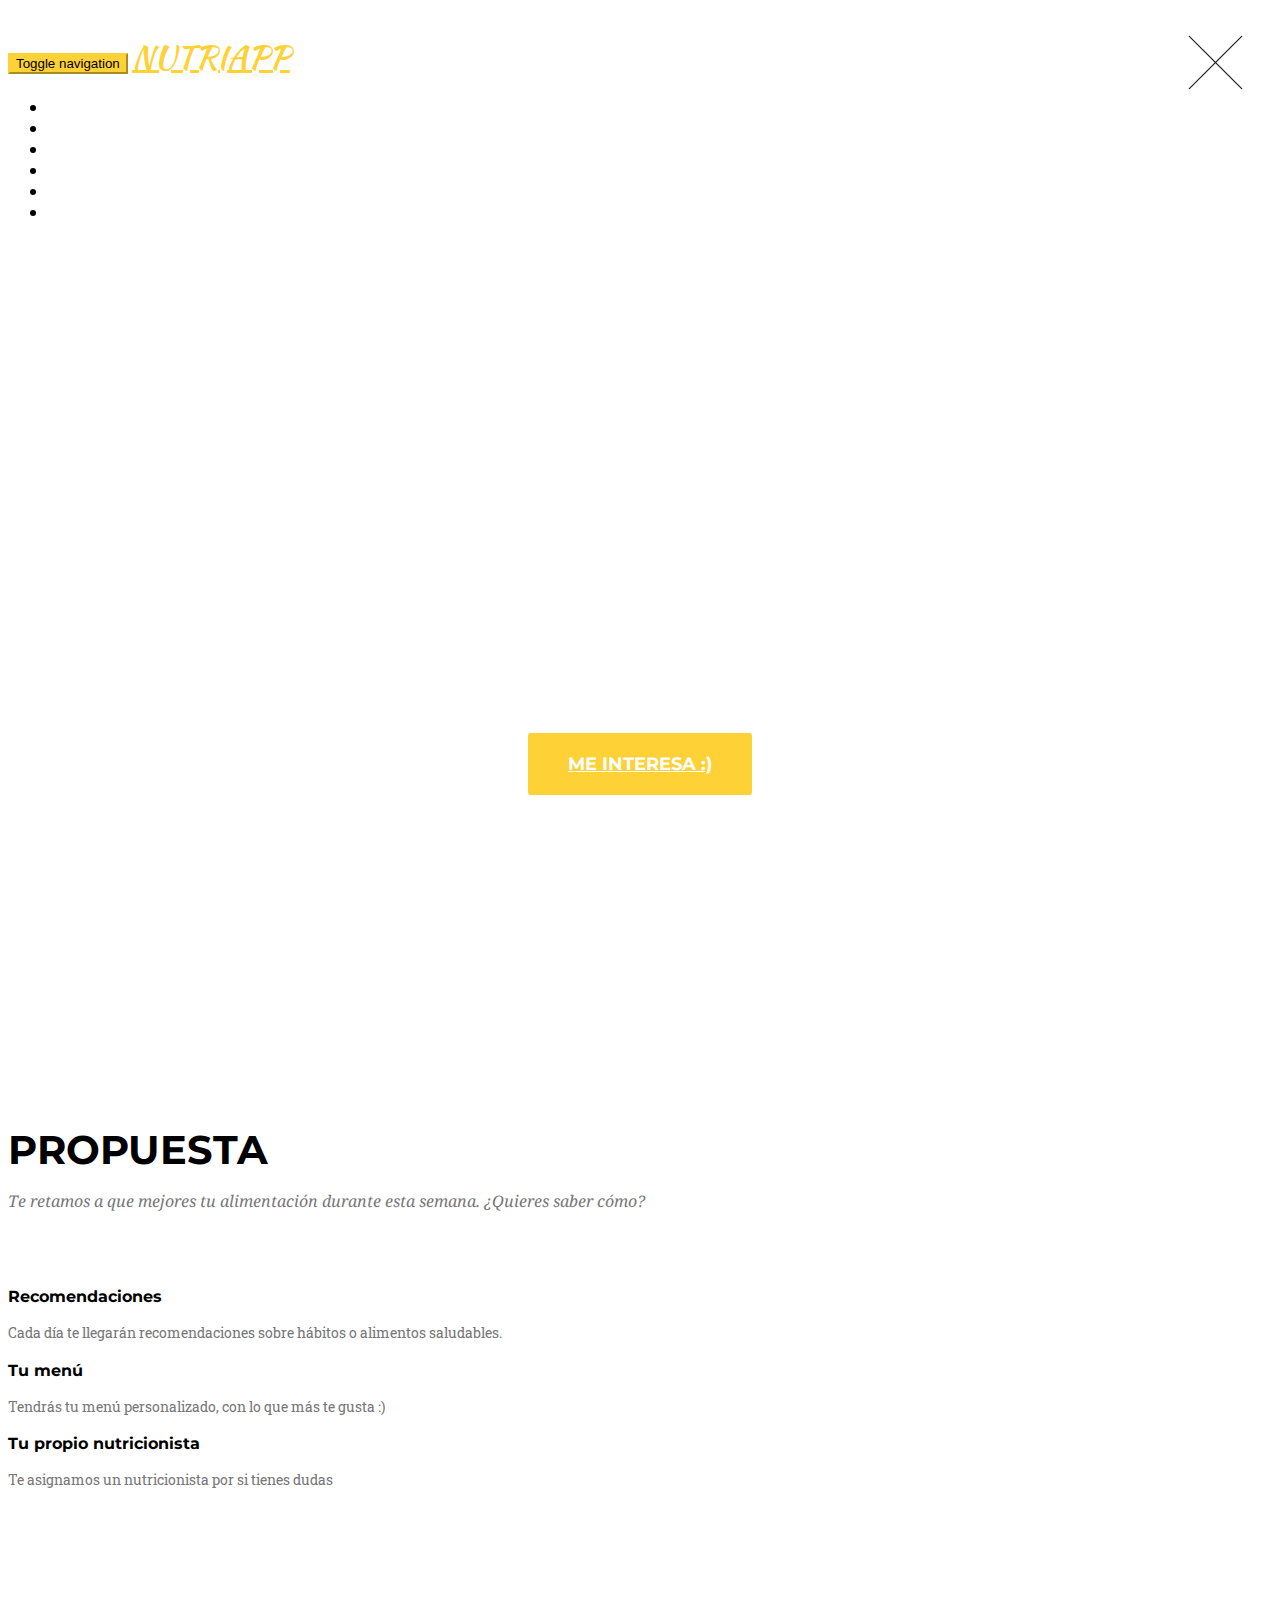
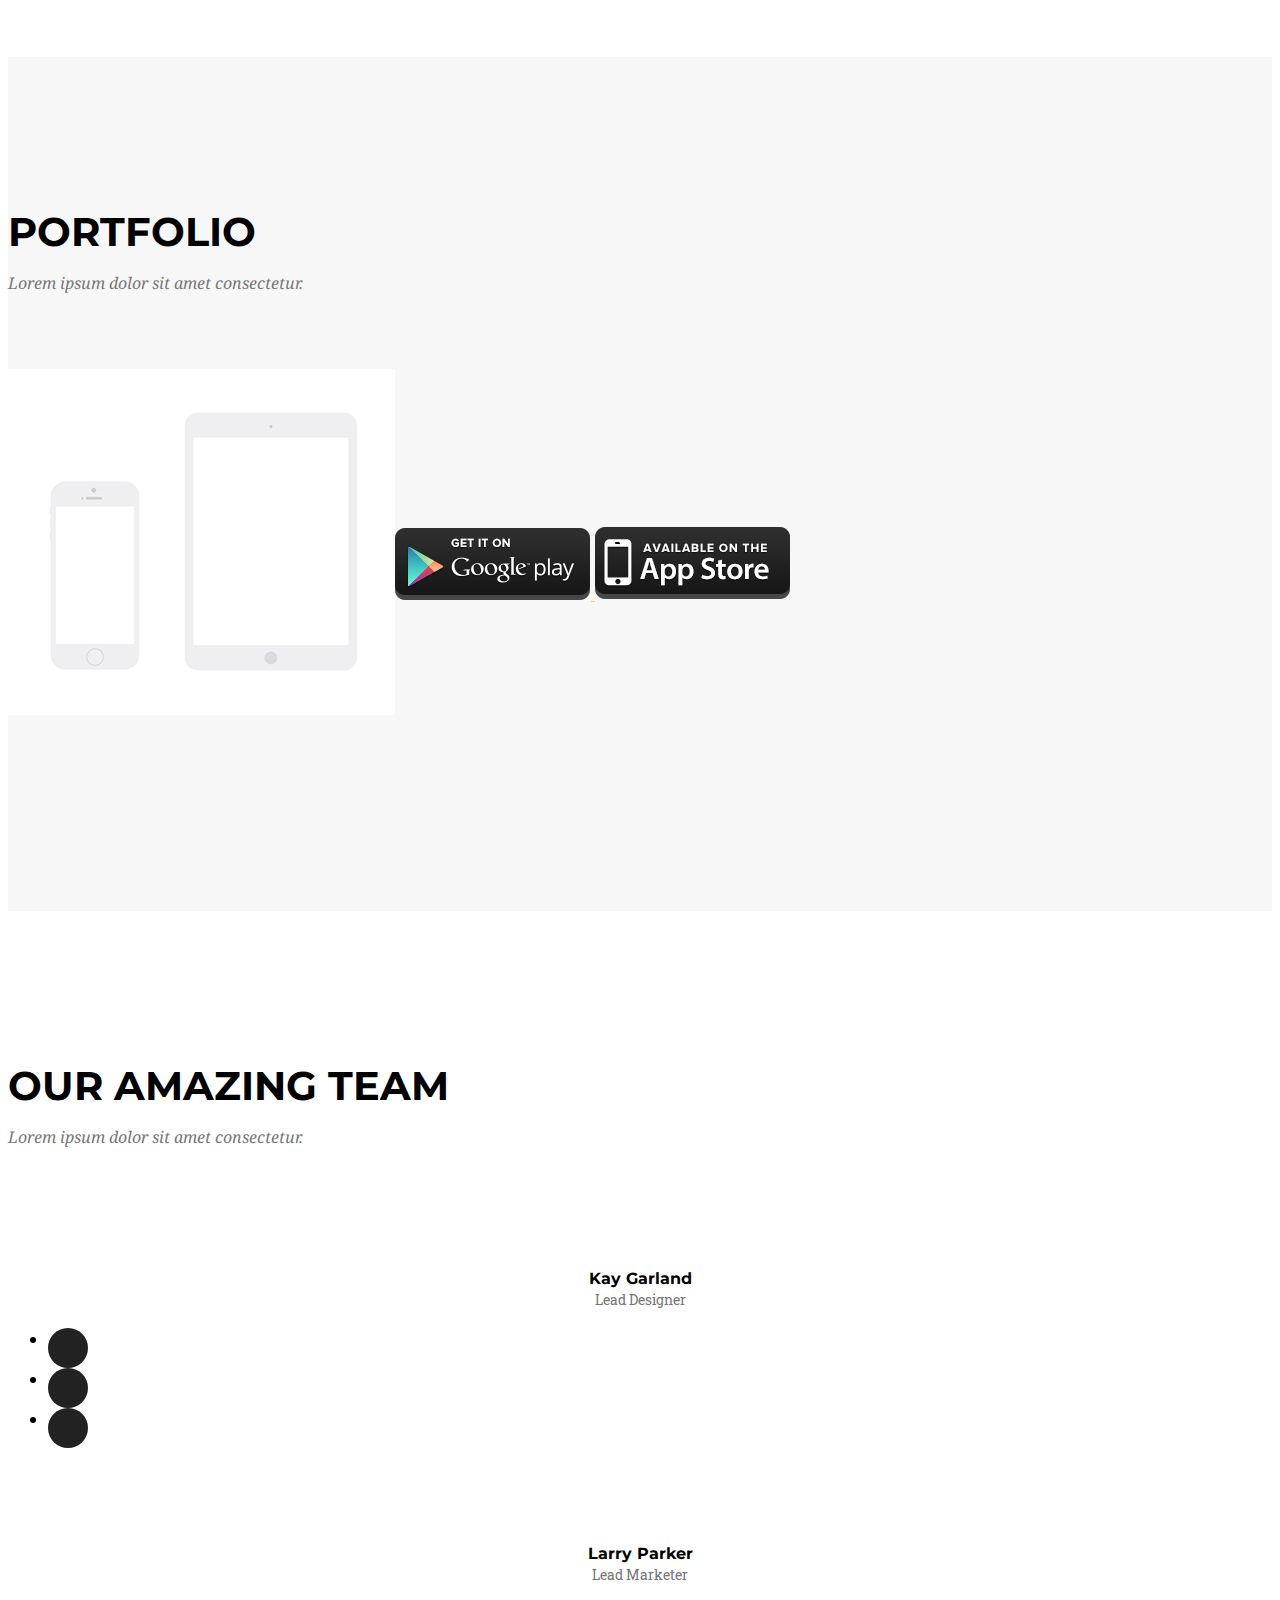
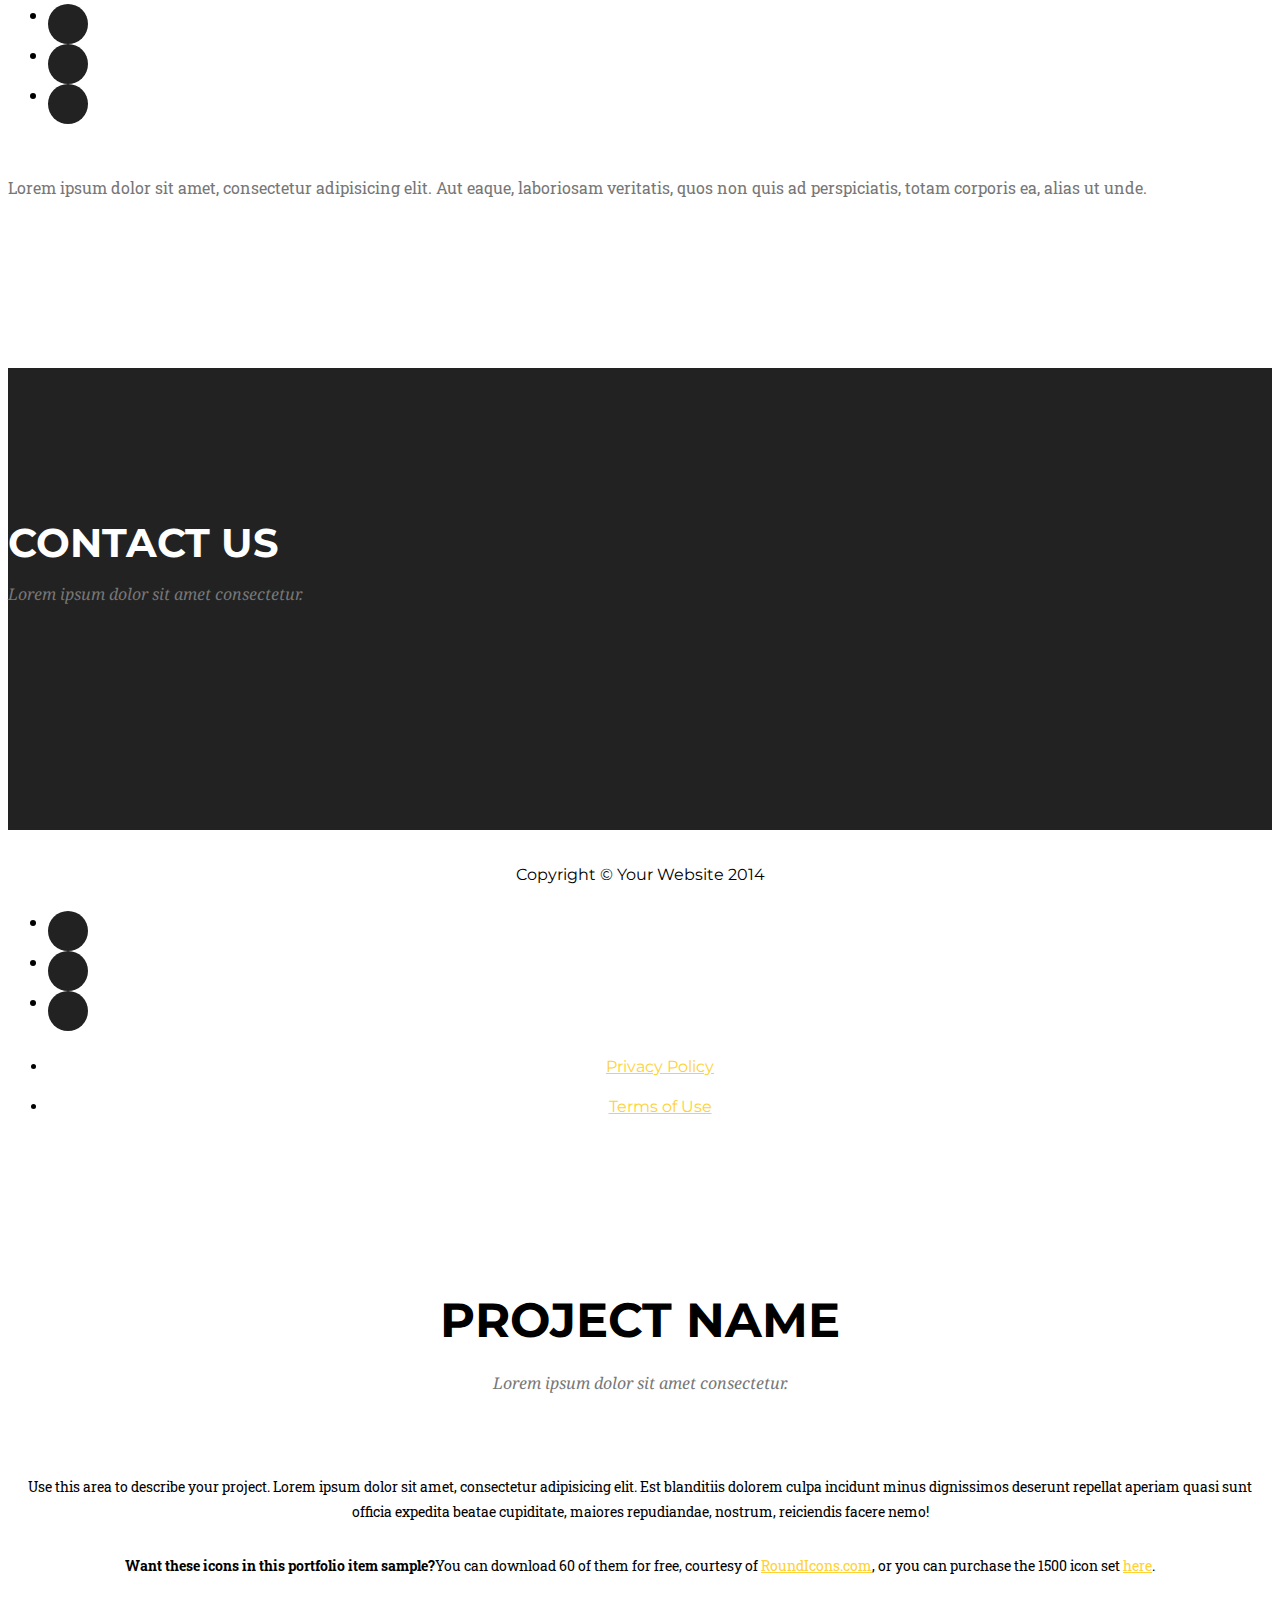
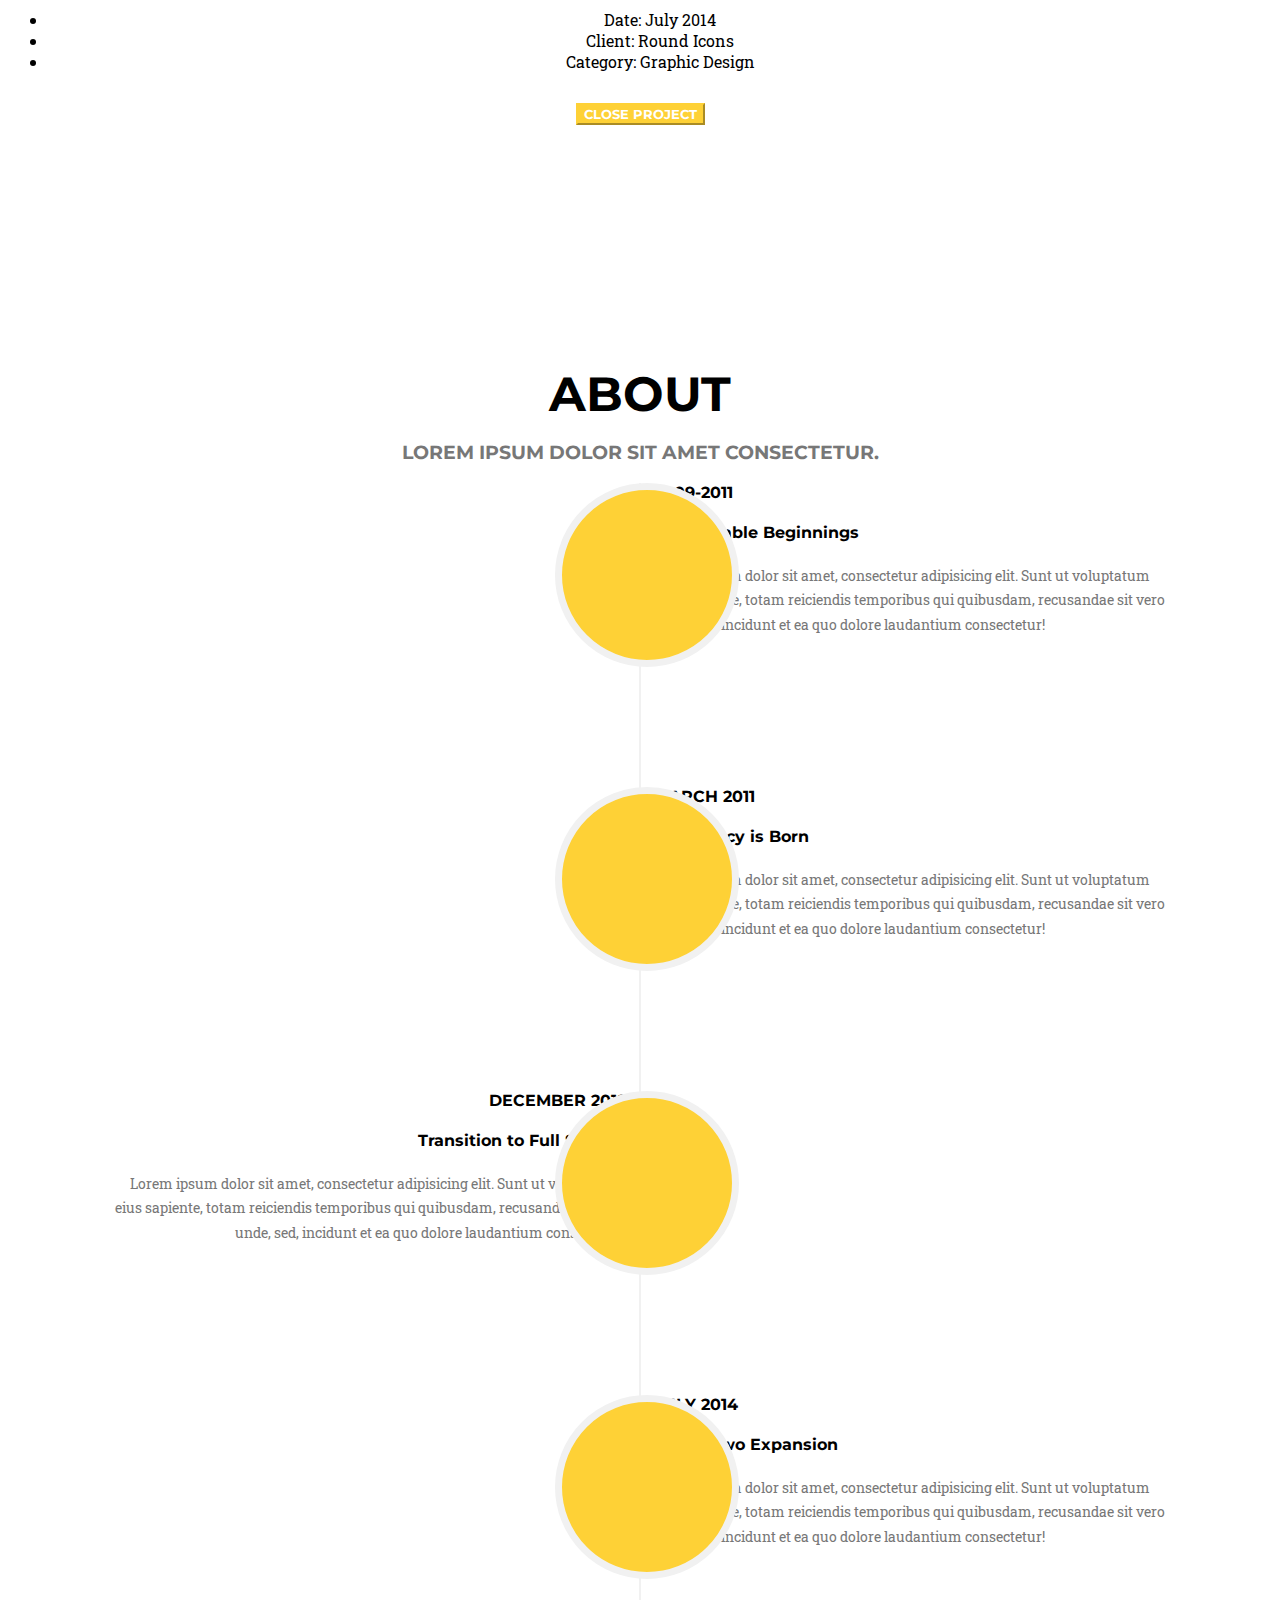
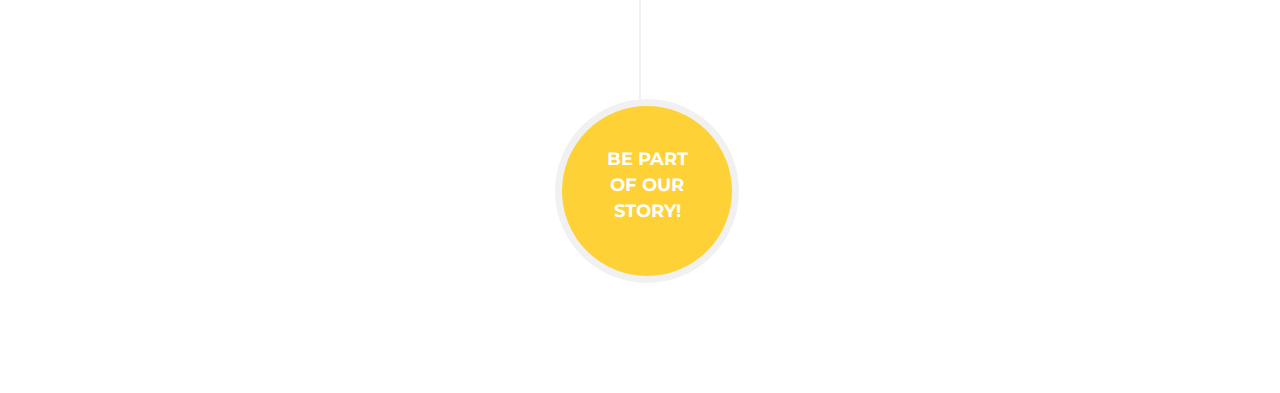
==== commit 1b3f9308: "modificaciones varias" ====
--- a/index.html
+++ b/index.html
@@ -1,331 +1,406 @@
-<!doctype html>
-<!--[if lt IE 7]> <html class="no-js ie6 oldie" lang="en"> <![endif]-->
-<!--[if IE 7]>    <html class="no-js ie7 oldie" lang="en"> <![endif]-->
-<!--[if IE 8]>    <html class="no-js ie8 oldie" lang="en"> <![endif]-->
-<!--[if IE 9]>    <html class="no-js ie9" lang="en"> <![endif]-->
-<!--[if gt IE 9]><!--> <html class="no-js" lang="en" itemscope itemtype="http://schema.org/Product"> <!--<![endif]-->
-<head>
-
-  <!-- Meta tags & title /-->
-  <meta charset="utf-8">
-  <meta http-equiv="X-UA-Compatible" content="IE=edge,chrome=1">
-  <title>Nutriapp - Come mejor, sano y alcanza tu peso ideal</title>
-  <meta name="description" content="Una aplicación que te ayuda a mejorar tu alimentación de una forma simple" />
-  <meta name="keywords" content="Comer sano, adelgazar, nutricionista online, dudas nutrición, alimentación, consulta, fácil" />
-  <meta name="author" content="Nutriapp">
-
-  <!-- Favicon /-->
-  <link rel="shortcut icon" href="favicon.png" type="image/x-icon" /> <!-- Favicon /-->
-
-  <meta name="viewport" content="width=device-width, initial-scale=1.0, maximum-scale=1">
-
-  <!-- Stylesheets /-->
-  <link rel="stylesheet" href="css/gumby.css">   			<!-- Gumby Framework /-->
-  <link rel="stylesheet" href="css/style.css">   			<!-- Main stylesheet /-->
-  <link rel="stylesheet" href="css/animate.css"> 			<!-- Animations /-->
-    
-  
-  <script src="js/modernizr-2.6.2.min.js"></script>  <!-- Modernizr /-->
-  
-</head>
-
-
-<body>
-
-<!-- Preload the Whole Page -->
-
-<div id="preloader">   		
-<div id="loading-animation">&nbsp;</div>
-</div>
-
-
-<!-- NAVIGATION ############################################### -->
-
-
-		<div class="cbp-af-header">
-		
-			<nav >
-				
-				<!--  Share DIV--> 
-
-				 <div class="right">
-
-				 </div> <!-- End Share dIV -->
-
-				 <!-- Logo -->
-			
-				 <div id="logo">
-				 
-				 	<a href="#"><img alt="Logo" src="img/logo.png"></a>
-				 	
-				 </div>
-				
-				 <!-- Links -->
-				
-				 <ul id="nav" >
-				 
-					 <li><a href="http://www.iamsupview.be">The Author</a></li>
-					 					 
-					 <li><a href="http://www.baribal.be/showpage/dl/">Get it</a></li>
-					 
-				 </ul>
-				 			 
-			</nav>
-
-		
-		</div> 
-
-<!-- END NAVIGATION ############################################### -->
-
-
-<!-- HEADER / FIRST SECTION ############################################### -->
-
-
-<section class="page1">
-
-		      	<!-- Huge Title centered --> 
-		      
-		        <div class="huge-title centered">  
-		        
-		          <div class="logo-phone centered"><img alt="YOURLOGO" src="img/logo-phone.png"></div>  <!-- This Logo is only displayed on Tablet/iPhone !-->  
-		      
-		          <h1>Queremos mejorar tu alimentación de una forma simple</h1>
-		          
-		          <div class="space"></div>
-		          
-		          <a href="#container" class="button-white goto">Me interesa :)</a> 
-		  	  
-		  	    </div>
-		  	  
-		  	    <!-- IMG DISCOVER MORE --> 
-		  	  
-		  	    <div class="go-down twelve columns">
-		  	  
-		  	      <a href="#container" class="goto"><img src="img/down.png" alt="MORE"></a>
-		  	  
-		  	    </div>
-
-</section>
-
-
-<!-- END HEADER ############################################### -->
-
-
-
-<!-- BEGIN CONTAINER ############################################### -->
-
-
-<div id="container" class="container">
-
-
-<!-- SECOND SECTION ############################################### -->
-
-
-<section class="page2">
-
-	<div class="row">
-		
-				<div class="six columns article make-it-appear-right">
-				
-					<!-- Title --> 
-				
-					<h3>¿Te gustaría comer mejor?</h3>
-								
-					<!-- Content --> 
-					
-					<h5>Ése es el objetivo de esta aplicación, mejorar tus hábitos sugiriéndote mejoras. <br> <br>  <b>Comer bien</b> implica llegar a tu peso ideal, sentirte a gusto y mejorar tu salud.  </h5>
-										
-					<div class="space"></div>
-					
-					<a  class="js-open-modal button-blue">blue button with Modal video</a> 
-					
-				</div>
-				
-				<!-- Image from right --> 
-			
-				<div class="five columns picture make-it-appear-left" >
-				
-					<img src="img/1.png" alt="EXEMPLE">
-				
-				</div>
-		
-			</div> <!-- End row div -->    
-
-</section>
-
-<!-- END SECOND SECTION ############################################### -->
-
-
-
-
-<!-- TIRTH SECTION ############################################### -->
-
-
-<section class="page3" >
-
-	<div class="row">
-
-				<!-- Image from left --> 
-			
-				<div class="five columns picture make-it-appear-right" >
-				
-					<img src="img/2.png" alt="EXEMPLE">
-				
-				</div>
-
-		
-				<div class="six columns article make-it-appear-left">
-				
-					<!-- Title --> 
-				
-					<h3>¿Cómo funciona?</h3>
-								
-					<!-- Content --> 
-					
-					<h5>Tendrás tu menú personalizado, con lo que más te gusta :)</h5>
-					<br>
-					<h5>Te asignamos un nutricionista por si tienes dudas</h5>
-					<br>
-					<h5>Te sugerimos hábitos saludables</h5>
-										
-					<div class="space"></div>
-					
-					<a href="http://eepurl.com/5-C9D" class="button-green">Comprar</a> 
-				
-				</div>
-				
-		
-			</div> <!-- End row div -->    
-</section>
-
-<!-- END TIRTH SECTION ############################################### -->
-
-
-
-<!-- Modal Window --> 
-
-<div class='modal' id='modal'>
-
-	  <div class='modal-content '>
-	  
-	
-	  </div>
-	  
-</div>
-
-
-
-<!-- FOURTH SECTION ############################################### -->
-
-
-<!-- END FOURTH SECTION ############################################### -->
-
-
-
-<!-- FIFTH SECTION ############################################### -->
-
-
-<section class="page5">
-
-		
-		    <div class="row">
-		    
-		    	<!-- Article centered on the Page --> 
-		
-				<div class="twelve columns centered make-it-appear-top">
-
-					<!-- Title --> 
-				
-					<h4>Consíguelo ahora por:</h4>
-													
-					<!-- Content --> 
-				
-					<h3>5€ al mes</h3>
-				
-					<a href="http://eepurl.com/5-C9D" class="button-blue">Comprar</a> 
-	
-				</div>
-				
-		
-		    </div>
-			
-
-</section>
-
-
-<!-- END FIFTH SECTION ############################################### -->
-
-
-<!-- FOOTER SECTION ############################################### -->
-
-
-<section class="footer">
-
-		
-		    <div class="row">
-		    
-		    	<!-- Article centered on the Page --> 
-		
-				<div class="nine columns centered">
-				
-					<!-- Nav Footer --> 
-				
-					<ul> 
-						<li><a href="http://www.iamsupview.be">About Supview</a> </li> 
-						<li> <a href="http://www.baribal.be/showpage/dl/">Get it</a> </li> 
-						<li> <a href="http://dribbble.com/Supview">Dribbble</a> </li> 
-						<li> <a href="http://www.facebook.com/Supview" rel="nofollow">Facebook</a> </li> 
-						<li> <a href="http://twitter.com/Supview" rel="nofollow">Twitter</a> </li> 
-						<li> <a href="http://www.behance.net/Supview" rel="nofollow">Behance</a> </li> 
-					</ul>
-
-					<!-- Title --> 
-																
-					<p class="copyright">Showpage is a free app landing page made by <a href="http://www.iamsupview.be">Supview</a> and is under  <a href="http://creativecommons.org/licenses/by/4.0/">CC License</a> <br>© Copyright 2014 Supview. All rights reserved.</p>	
-	
-					<!-- Logo --> 
-	
-	
-					<img class="logo" src="img/logo.png" alt="Logo">
-	
-				</div>
-				
-		
-		    </div>
-			
-
-</section>
-
-
-<!-- END FOOTER SECTION ############################################### -->
-
-
-
-
-
-</div> <!-- end of container -->
-
-
-  <!-- Grab Google CDN's jQuery, fall back to local if offline -->
-  <script src="http://ajax.googleapis.com/ajax/libs/jquery/1.9.1/jquery.min.js"></script>
-  <script>window.jQuery || document.write('<script src="js/jquery-1.9.1.min.js"><\/script>')</script>
-  
-  <script src="js/main.js" type="text/javascript"></script> 								<!-- Main Javascript File -->
-  <script src="js/classie.js" type="text/javascript"></script> 								<!-- Scroll from left & right -->
-  <script src="js/waypoints.min.js" type="text/javascript"></script>						<!-- Waypoints -->
-  <script src="js/jquery.scrollto.js" type="text/javascript"></script> 						<!-- ScrollTo -->	
-  <script src="js/mediaCheck.js" type="text/javascript"></script> 							<!-- MediaCheck -->	
-
-
-  
-  <!-- Change UA-XXXXX-X to be your site's ID -->
-  <!--<script>
-    window._gaq = [['_setAccount','UAXXXXXXXX1'],['_trackPageview'],['_trackPageLoadTime']];
-    Modernizr.load({
-      load: ('https:' == location.protocol ? '//ssl' : '//www') + '.google-analytics.com/ga.js'
-    });
-  </script>  -->
-
-  </body>
-  
-</html>
+﻿<!DOCTYPE html>
+<html lang="en">
+
+<head>
+
+    <meta charset="utf-8">
+    <meta http-equiv="X-UA-Compatible" content="IE=edge">
+    <meta name="viewport" content="width=device-width, initial-scale=1">
+    <meta name="description" content="">
+    <meta name="author" content="">
+
+    <title>Agency - Start Bootstrap Theme</title>
+
+    <!-- Bootstrap Core CSS -->
+    <link href="css/bootstrap.min.css" rel="stylesheet">
+
+    <!-- Custom CSS -->
+    <link href="css/agency.css" rel="stylesheet">
+
+    <!-- Custom Fonts -->
+    <link href="font-awesome-4.1.0/css/font-awesome.min.css" rel="stylesheet" type="text/css">
+    <link href="http://fonts.googleapis.com/css?family=Montserrat:400,700" rel="stylesheet" type="text/css">
+    <link href='http://fonts.googleapis.com/css?family=Kaushan+Script' rel='stylesheet' type='text/css'>
+    <link href='http://fonts.googleapis.com/css?family=Droid+Serif:400,700,400italic,700italic' rel='stylesheet' type='text/css'>
+    <link href='http://fonts.googleapis.com/css?family=Roboto+Slab:400,100,300,700' rel='stylesheet' type='text/css'>
+
+    <!-- HTML5 Shim and Respond.js IE8 support of HTML5 elements and media queries -->
+    <!-- WARNING: Respond.js doesn't work if you view the page via file:// -->
+    <!--[if lt IE 9]>
+        <script src="https://oss.maxcdn.com/libs/html5shiv/3.7.0/html5shiv.js"></script>
+        <script src="https://oss.maxcdn.com/libs/respond.js/1.4.2/respond.min.js"></script>
+    <![endif]-->
+
+</head>
+
+<body id="page-top" class="index">
+
+    <!-- Navigation -->
+    <nav class="navbar navbar-default navbar-fixed-top">
+        <div class="container">
+            <!-- Brand and toggle get grouped for better mobile display -->
+            <div class="navbar-header page-scroll">
+                <button type="button" class="navbar-toggle" data-toggle="collapse" data-target="#bs-example-navbar-collapse-1">
+                    <span class="sr-only">Toggle navigation</span>
+                    <span class="icon-bar"></span>
+                    <span class="icon-bar"></span>
+                    <span class="icon-bar"></span>
+                </button>
+                <a class="navbar-brand page-scroll" href="#page-top">NUTRIAPP</a>
+            </div>
+
+            <!-- Collect the nav links, forms, and other content for toggling -->
+            <div class="collapse navbar-collapse" id="bs-example-navbar-collapse-1">
+                <ul class="nav navbar-nav navbar-right">
+                    <li class="hidden">
+                        <a href="#page-top"></a>
+                    </li>
+                    <li>
+                        <a class="page-scroll" href="#services">Services</a>
+                    </li>
+                    <li>
+                        <a class="page-scroll" href="#portfolio">Portfolio</a>
+                    </li>
+                    <li>
+                        <a class="page-scroll" href="#about">About</a>
+                    </li>
+                    <li>
+                        <a class="page-scroll" href="#team">Team</a>
+                    </li>
+                    <li>
+                        <a class="page-scroll" href="#contact">Contact</a>
+                    </li>
+                </ul>
+            </div>
+            <!-- /.navbar-collapse -->
+        </div>
+        <!-- /.container-fluid -->
+    </nav>
+
+    <!-- Header -->
+    <header>
+        <div class="container">
+            <div class="intro-text">
+                <div class="intro-lead-in">Queremos mejorar tu alimentación de una forma simple</div>
+                <div class="intro-heading">Acepta el reto!</div>
+                <a href="#services" class="page-scroll btn btn-xl">Me interesa :)</a>
+            </div>
+        </div>
+    </header>
+
+    <!-- Services Section -->
+    <section id="services">
+        <div class="container">
+            <div class="row">
+                <div class="col-lg-12 text-center">
+                    <h2 class="section-heading">Propuesta</h2>
+                    <h3 class="section-subheading text-muted">Te retamos a que mejores tu alimentación durante esta semana. ¿Quieres saber cómo?</h3>
+                </div>
+            </div>
+            <div class="row text-center">
+                <div class="col-md-4">
+                    <span class="fa-stack fa-4x">
+                        <i class="fa fa-circle fa-stack-2x text-primary"></i>
+                        <i class="fa fa-shopping-cart fa-stack-1x fa-inverse"></i>
+                    </span>
+                    <h4 class="service-heading">Recomendaciones</h4>
+                    <p class="text-muted">Cada día te llegarán recomendaciones sobre hábitos o alimentos saludables.</p>
+                </div>
+                <div class="col-md-4">
+                    <span class="fa-stack fa-4x">
+                        <i class="fa fa-circle fa-stack-2x text-primary"></i>
+                        <i class="fa fa-laptop fa-stack-1x fa-inverse"></i>
+                    </span>
+                    <h4 class="service-heading">Tu menú</h4>
+                    <p class="text-muted">Tendrás tu menú personalizado, con lo que más te gusta :)</p>
+                </div>
+                <div class="col-md-4">
+                    <span class="fa-stack fa-4x">
+                        <i class="fa fa-circle fa-stack-2x text-primary"></i>
+                        <i class="fa fa-lock fa-stack-1x fa-inverse"></i>
+                    </span>
+                    <h4 class="service-heading">Tu propio nutricionista</h4>
+                    <p class="text-muted">Te asignamos un nutricionista por si tienes dudas</p>
+                </div>
+            </div>
+        </div>
+    </section>
+
+    <!-- Portfolio Grid Section -->
+    <section id="portfolio" class="bg-light-gray">
+        <div class="container">
+            <div class="row">
+                <div class="col-lg-12 text-center">
+                    <h2 class="section-heading">Portfolio</h2>
+                    <h3 class="section-subheading text-muted">Lorem ipsum dolor sit amet consectetur.</h3>
+                </div>
+            </div>
+            <div class="row">
+            
+				<div class="col-md-4 col-sm-12 col-md-offset-2 portfolio-item" style="display:inline-block; vertical-align:middle; float:none;">
+                    <a href="#portfolioModal2" class="portfolio-link" data-toggle="modal">
+                        <div class="portfolio-hover">
+                            <div class="portfolio-hover-content">
+                                <i class="fa fa-plus fa-3x"></i>
+                            </div>
+                        </div>
+                        <img class="img-responsive center-block" src="img/1.png" alt="">
+                        <br><br><br>
+                    </a>
+                </div><!--
+				--><div class="col-xs-12 col-md-6" style="display: inline-block; vertical-align: middle; float: none; ">
+					    <a href="#portfolioModal1" class="portfolio-link" data-toggle="modal">
+							<img src="img/googleplay_button.png" class="img-responsive center-block" alt="">
+							<img src="img/appstore_button.png" class="img-responsive center-block" alt="">
+                        </a>
+				</div>
+            </div>
+        </div>
+    </section>
+
+
+
+    <!-- Team Section -->
+    <section id="team">
+        <div class="container">
+            <div class="row">
+                <div class="col-lg-12 text-center">
+                    <h2 class="section-heading">Our Amazing Team</h2>
+                    <h3 class="section-subheading text-muted">Lorem ipsum dolor sit amet consectetur.</h3>
+                </div>
+            </div>
+            <div class="row">
+                <div class="col-sm-4">
+                    <div class="team-member">
+                        <img src="img/team/1.jpg" class="img-responsive img-circle" alt="">
+                        <h4>Kay Garland</h4>
+                        <p class="text-muted">Lead Designer</p>
+                        <ul class="list-inline social-buttons">
+                            <li><a href="#"><i class="fa fa-twitter"></i></a>
+                            </li>
+                            <li><a href="#"><i class="fa fa-facebook"></i></a>
+                            </li>
+                            <li><a href="#"><i class="fa fa-linkedin"></i></a>
+                            </li>
+                        </ul>
+                    </div>
+                </div>
+                <div class="col-sm-4">
+                    <div class="team-member">
+                        <img src="img/team/2.jpg" class="img-responsive img-circle" alt="">
+                        <h4>Larry Parker</h4>
+                        <p class="text-muted">Lead Marketer</p>
+                        <ul class="list-inline social-buttons">
+                            <li><a href="#"><i class="fa fa-twitter"></i></a>
+                            </li>
+                            <li><a href="#"><i class="fa fa-facebook"></i></a>
+                            </li>
+                            <li><a href="#"><i class="fa fa-linkedin"></i></a>
+                            </li>
+                        </ul>
+                    </div>
+                </div>
+            </div>
+            <div class="row">
+                <div class="col-lg-8 col-lg-offset-2 text-center">
+                    <p class="large text-muted">Lorem ipsum dolor sit amet, consectetur adipisicing elit. Aut eaque, laboriosam veritatis, quos non quis ad perspiciatis, totam corporis ea, alias ut unde.</p>
+                </div>
+            </div>
+        </div>
+    </section>
+
+
+    <section id="contact">
+        <div class="container">
+            <div class="row">
+                <div class="col-lg-12 text-center">
+                    <h2 class="section-heading">Contact Us</h2>
+                    <h3 class="section-subheading text-muted">Lorem ipsum dolor sit amet consectetur.</h3>
+                </div>
+            </div>
+            <div class="row">
+                <div class="col-lg-12">
+                    
+                </div>
+            </div>
+        </div>
+    </section>
+
+    <footer>
+        <div class="container">
+            <div class="row">
+                <div class="col-md-4">
+                    <span class="copyright">Copyright &copy; Your Website 2014</span>
+                </div>
+                <div class="col-md-4">
+                    <ul class="list-inline social-buttons">
+                        <li><a href="#"><i class="fa fa-twitter"></i></a>
+                        </li>
+                        <li><a href="#"><i class="fa fa-facebook"></i></a>
+                        </li>
+                        <li><a href="#"><i class="fa fa-linkedin"></i></a>
+                        </li>
+                    </ul>
+                </div>
+                <div class="col-md-4">
+                    <ul class="list-inline quicklinks">
+                        <li><a href="#">Privacy Policy</a>
+                        </li>
+                        <li><a href="#">Terms of Use</a>
+                        </li>
+                    </ul>
+                </div>
+            </div>
+        </div>
+    </footer>
+
+    <!-- Portfolio Modals -->
+    <!-- Use the modals below to showcase details about your portfolio projects! -->
+
+    <!-- Portfolio Modal 1 -->
+    <div class="portfolio-modal modal fade" id="portfolioModal1" tabindex="-1" role="dialog" aria-hidden="true">
+        <div class="modal-content">
+            <div class="close-modal" data-dismiss="modal">
+                <div class="lr">
+                    <div class="rl">
+                    </div>
+                </div>
+            </div>
+            <div class="container">
+                <div class="row">
+                    <div class="col-lg-8 col-lg-offset-2">
+                        <div class="modal-body">
+                            <!-- Project Details Go Here -->
+                            <h2>Project Name</h2>
+                            <p class="item-intro text-muted">Lorem ipsum dolor sit amet consectetur.</p>
+                            <img class="img-responsive" src="img/portfolio/roundicons-free.png" alt="">
+                            <p>Use this area to describe your project. Lorem ipsum dolor sit amet, consectetur adipisicing elit. Est blanditiis dolorem culpa incidunt minus dignissimos deserunt repellat aperiam quasi sunt officia expedita beatae cupiditate, maiores repudiandae, nostrum, reiciendis facere nemo!</p>
+                            <p>
+                                <strong>Want these icons in this portfolio item sample?</strong>You can download 60 of them for free, courtesy of <a href="https://getdpd.com/cart/hoplink/18076?referrer=bvbo4kax5k8ogc">RoundIcons.com</a>, or you can purchase the 1500 icon set <a href="https://getdpd.com/cart/hoplink/18076?referrer=bvbo4kax5k8ogc">here</a>.</p>
+                            <ul class="list-inline">
+                                <li>Date: July 2014</li>
+                                <li>Client: Round Icons</li>
+                                <li>Category: Graphic Design</li>
+                            </ul>
+                            <button type="button" class="btn btn-primary" data-dismiss="modal"><i class="fa fa-times"></i> Close Project</button>
+                        </div>
+                    </div>
+                </div>
+            </div>
+        </div>
+    </div>
+
+    <!-- Portfolio Modal 2 -->
+    <div class="portfolio-modal modal fade" id="portfolioModal2" tabindex="-1" role="dialog" aria-hidden="true">
+        <div class="modal-content">
+            <div class="close-modal" data-dismiss="modal">
+                <div class="lr">
+                    <div class="rl">
+                    </div>
+                </div>
+            </div>
+			        <div class="container">
+            <div class="row">
+                <div class="col-lg-12 text-center">
+                    <h2 class="section-heading">About</h2>
+                    <h3 class="section-subheading text-muted">Lorem ipsum dolor sit amet consectetur.</h3>
+                </div>
+            </div>
+            <div class="row">
+                <div class="col-lg-12">
+                    <ul class="timeline">
+                        <li class="timeline-inverted">
+                            <div class="timeline-image">
+                                <img class="img-circle img-responsive" src="img/about/1.jpg" alt="">
+                            </div>
+                            <div class="timeline-panel">
+                                <div class="timeline-heading">
+                                    <h4>2009-2011</h4>
+                                    <h4 class="subheading">Our Humble Beginnings</h4>
+                                </div>
+                                <div class="timeline-body">
+                                    <p class="text-muted">Lorem ipsum dolor sit amet, consectetur adipisicing elit. Sunt ut voluptatum eius sapiente, totam reiciendis temporibus qui quibusdam, recusandae sit vero unde, sed, incidunt et ea quo dolore laudantium consectetur!</p>
+                                </div>
+                            </div>
+                        </li>
+                        <li class="timeline-inverted">
+                            <div class="timeline-image">
+                                <img class="img-circle img-responsive" src="img/about/2.jpg" alt="">
+                            </div>
+                            <div class="timeline-panel">
+                                <div class="timeline-heading">
+                                    <h4>March 2011</h4>
+                                    <h4 class="subheading">An Agency is Born</h4>
+                                </div>
+                                <div class="timeline-body">
+                                    <p class="text-muted">Lorem ipsum dolor sit amet, consectetur adipisicing elit. Sunt ut voluptatum eius sapiente, totam reiciendis temporibus qui quibusdam, recusandae sit vero unde, sed, incidunt et ea quo dolore laudantium consectetur!</p>
+                                </div>
+                            </div>
+                        </li>
+                        <li>
+                            <div class="timeline-image">
+                                <img class="img-circle img-responsive" src="img/about/3.jpg" alt="">
+                            </div>
+                            <div class="timeline-panel">
+                                <div class="timeline-heading">
+                                    <h4>December 2012</h4>
+                                    <h4 class="subheading">Transition to Full Service</h4>
+                                </div>
+                                <div class="timeline-body">
+                                    <p class="text-muted">Lorem ipsum dolor sit amet, consectetur adipisicing elit. Sunt ut voluptatum eius sapiente, totam reiciendis temporibus qui quibusdam, recusandae sit vero unde, sed, incidunt et ea quo dolore laudantium consectetur!</p>
+                                </div>
+                            </div>
+                        </li>
+                        <li class="timeline-inverted">
+                            <div class="timeline-image">
+                                <img class="img-circle img-responsive" src="img/about/4.jpg" alt="">
+                            </div>
+                            <div class="timeline-panel">
+                                <div class="timeline-heading">
+                                    <h4>July 2014</h4>
+                                    <h4 class="subheading">Phase Two Expansion</h4>
+                                </div>
+                                <div class="timeline-body">
+                                    <p class="text-muted">Lorem ipsum dolor sit amet, consectetur adipisicing elit. Sunt ut voluptatum eius sapiente, totam reiciendis temporibus qui quibusdam, recusandae sit vero unde, sed, incidunt et ea quo dolore laudantium consectetur!</p>
+                                </div>
+                            </div>
+                        </li>
+                        <li class="timeline-inverted">
+                            <div class="timeline-image">
+                                <h4>Be Part
+                                    <br>Of Our
+                                    <br>Story!</h4>
+                            </div>
+                        </li>
+                    </ul>
+                </div>
+            </div>
+        </div>
+    </div>
+
+
+
+
+
+
+    <!-- jQuery Version 1.11.0 -->
+    <script src="js/jquery-1.11.0.js"></script>
+
+    <!-- Bootstrap Core JavaScript -->
+    <script src="js/bootstrap.min.js"></script>
+
+    <!-- Plugin JavaScript -->
+    <script src="http://cdnjs.cloudflare.com/ajax/libs/jquery-easing/1.3/jquery.easing.min.js"></script>
+    <script src="js/classie.js"></script>
+    <script src="js/cbpAnimatedHeader.js"></script>
+
+    <!-- Contact Form JavaScript -->
+    <script src="js/jqBootstrapValidation.js"></script>
+    <script src="js/contact_me.js"></script>
+
+    <!-- Custom Theme JavaScript -->
+    <script src="js/agency.js"></script>
+
+</body>
+
+</html>
--- a/css/agency.css
+++ b/css/agency.css
@@ -0,0 +1,862 @@
+/*!
+ * Start Bootstrap - Agency Bootstrap Theme (http://startbootstrap.com)
+ * Code licensed under the Apache License v2.0.
+ * For details, see http://www.apache.org/licenses/LICENSE-2.0.
+ */
+
+body {
+    overflow-x: hidden;
+    font-family: "Roboto Slab","Helvetica Neue",Helvetica,Arial,sans-serif;
+}
+
+.text-muted {
+    color: #777;
+}
+
+.text-primary {
+    color: #fed136;
+}
+
+p {
+    font-size: 14px;
+    line-height: 1.75;
+}
+
+p.large {
+    font-size: 16px;
+}
+
+a,
+a:hover,
+a:focus,
+a:active,
+a.active {
+    outline: 0;
+}
+
+a {
+    color: #fed136;
+}
+
+a:hover,
+a:focus,
+a:active,
+a.active {
+    color: #fec503;
+}
+
+h1,
+h2,
+h3,
+h4,
+h5,
+h6 {
+    text-transform: uppercase;
+    font-family: Montserrat,"Helvetica Neue",Helvetica,Arial,sans-serif;
+    font-weight: 700;
+}
+
+.img-centered {
+    margin: 0 auto;
+}
+
+.bg-light-gray {
+    background-color: #f7f7f7;
+}
+
+.bg-darkest-gray {
+    background-color: #222;
+}
+
+.btn-primary {
+    border-color: #fed136;
+    text-transform: uppercase;
+    font-family: Montserrat,"Helvetica Neue",Helvetica,Arial,sans-serif;
+    font-weight: 700;
+    color: #fff;
+    background-color: #fed136;
+}
+
+.btn-primary:hover,
+.btn-primary:focus,
+.btn-primary:active,
+.btn-primary.active,
+.open .dropdown-toggle.btn-primary {
+    border-color: #f6bf01;
+    color: #fff;
+    background-color: #fec503;
+}
+
+.btn-primary:active,
+.btn-primary.active,
+.open .dropdown-toggle.btn-primary {
+    background-image: none;
+}
+
+.btn-primary.disabled,
+.btn-primary[disabled],
+fieldset[disabled] .btn-primary,
+.btn-primary.disabled:hover,
+.btn-primary[disabled]:hover,
+fieldset[disabled] .btn-primary:hover,
+.btn-primary.disabled:focus,
+.btn-primary[disabled]:focus,
+fieldset[disabled] .btn-primary:focus,
+.btn-primary.disabled:active,
+.btn-primary[disabled]:active,
+fieldset[disabled] .btn-primary:active,
+.btn-primary.disabled.active,
+.btn-primary[disabled].active,
+fieldset[disabled] .btn-primary.active {
+    border-color: #fed136;
+    background-color: #fed136;
+}
+
+.btn-primary .badge {
+    color: #fed136;
+    background-color: #fff;
+}
+
+.btn-xl {
+    padding: 20px 40px;
+    border-color: #fed136;
+    border-radius: 3px;
+    text-transform: uppercase;
+    font-family: Montserrat,"Helvetica Neue",Helvetica,Arial,sans-serif;
+    font-size: 18px;
+    font-weight: 700;
+    color: #fff;
+    background-color: #fed136;
+}
+
+.btn-xl:hover,
+.btn-xl:focus,
+.btn-xl:active,
+.btn-xl.active,
+.open .dropdown-toggle.btn-xl {
+    border-color: #f6bf01;
+    color: #fff;
+    background-color: #fec503;
+}
+
+.btn-xl:active,
+.btn-xl.active,
+.open .dropdown-toggle.btn-xl {
+    background-image: none;
+}
+
+.btn-xl.disabled,
+.btn-xl[disabled],
+fieldset[disabled] .btn-xl,
+.btn-xl.disabled:hover,
+.btn-xl[disabled]:hover,
+fieldset[disabled] .btn-xl:hover,
+.btn-xl.disabled:focus,
+.btn-xl[disabled]:focus,
+fieldset[disabled] .btn-xl:focus,
+.btn-xl.disabled:active,
+.btn-xl[disabled]:active,
+fieldset[disabled] .btn-xl:active,
+.btn-xl.disabled.active,
+.btn-xl[disabled].active,
+fieldset[disabled] .btn-xl.active {
+    border-color: #fed136;
+    background-color: #fed136;
+}
+
+.btn-xl .badge {
+    color: #fed136;
+    background-color: #fff;
+}
+
+.navbar-default {
+    border-color: transparent;
+    background-color: #222;
+}
+
+.navbar-default .navbar-brand {
+    font-family: "Kaushan Script","Helvetica Neue",Helvetica,Arial,cursive;
+    color: #fed136;
+}
+
+.navbar-default .navbar-brand:hover,
+.navbar-default .navbar-brand:focus,
+.navbar-default .navbar-brand:active,
+.navbar-default .navbar-brand.active {
+    color: #fec503;
+}
+
+.navbar-default .navbar-collapse {
+    border-color: rgba(255,255,255,.02);
+}
+
+.navbar-default .navbar-toggle {
+    border-color: #fed136;
+    background-color: #fed136;
+}
+
+.navbar-default .navbar-toggle .icon-bar {
+    background-color: #fff;
+}
+
+.navbar-default .navbar-toggle:hover,
+.navbar-default .navbar-toggle:focus {
+    background-color: #fed136;
+}
+
+.navbar-default .nav li a {
+    text-transform: uppercase;
+    font-family: Montserrat,"Helvetica Neue",Helvetica,Arial,sans-serif;
+    font-weight: 400;
+    letter-spacing: 1px;
+    color: #fff;
+}
+
+.navbar-default .nav li a:hover,
+.navbar-default .nav li a:focus {
+    outline: 0;
+    color: #fed136;
+}
+
+.navbar-default .navbar-nav>.active>a {
+    border-radius: 0;
+    color: #fff;
+    background-color: #fed136;
+}
+
+.navbar-default .navbar-nav>.active>a:hover,
+.navbar-default .navbar-nav>.active>a:focus {
+    color: #fff;
+    background-color: #fec503;
+}
+
+@media(min-width:768px) {
+    .navbar-default {
+        padding: 25px 0;
+        border: 0;
+        background-color: transparent;
+        -webkit-transition: padding .3s;
+        -moz-transition: padding .3s;
+        transition: padding .3s;
+    }
+
+    .navbar-default .navbar-brand {
+        font-size: 2em;
+        -webkit-transition: all .3s;
+        -moz-transition: all .3s;
+        transition: all .3s;
+    }
+
+    .navbar-default .navbar-nav>.active>a {
+        border-radius: 3px;
+    }
+
+    .navbar-default.navbar-shrink {
+        padding: 10px 0;
+        background-color: #222;
+    }
+
+    .navbar-default.navbar-shrink .navbar-brand {
+        font-size: 1.5em;
+    }
+}
+
+header {
+    text-align: center;
+    color: #fff;
+    background-attachment: scroll;
+    background-image: url(../img/header-bg.jpg);
+    background-position: center center;
+    background-repeat: none;
+    -webkit-background-size: cover;
+    -moz-background-size: cover;
+    background-size: cover;
+    -o-background-size: cover;
+}
+
+header .intro-text {
+    padding-top: 100px;
+    padding-bottom: 50px;
+}
+
+header .intro-text .intro-lead-in {
+    margin-bottom: 25px;
+    font-family: "Droid Serif","Helvetica Neue",Helvetica,Arial,sans-serif;
+    font-size: 22px;
+    font-style: italic;
+    line-height: 22px;
+}
+
+header .intro-text .intro-heading {
+    margin-bottom: 25px;
+    text-transform: uppercase;
+    font-family: Montserrat,"Helvetica Neue",Helvetica,Arial,sans-serif;
+    font-size: 50px;
+    font-weight: 700;
+    line-height: 50px;
+}
+
+@media(min-width:768px) {
+    header .intro-text {
+        padding-top: 300px;
+        padding-bottom: 200px;
+    }
+
+    header .intro-text .intro-lead-in {
+        margin-bottom: 25px;
+        font-family: "Droid Serif","Helvetica Neue",Helvetica,Arial,sans-serif;
+        font-size: 40px;
+        font-style: italic;
+        line-height: 40px;
+    }
+
+    header .intro-text .intro-heading {
+        margin-bottom: 50px;
+        text-transform: uppercase;
+        font-family: Montserrat,"Helvetica Neue",Helvetica,Arial,sans-serif;
+        font-size: 75px;
+        font-weight: 700;
+        line-height: 75px;
+    }
+}
+
+section {
+    padding: 100px 0;
+}
+
+section h2.section-heading {
+    margin-top: 0;
+    margin-bottom: 15px;
+    font-size: 40px;
+}
+
+section h3.section-subheading {
+    margin-bottom: 75px;
+    text-transform: none;
+    font-family: "Droid Serif","Helvetica Neue",Helvetica,Arial,sans-serif;
+    font-size: 16px;
+    font-style: italic;
+    font-weight: 400;
+}
+
+@media(min-width:768px) {
+    section {
+        padding: 150px 0;
+    }
+}
+
+.service-heading {
+    margin: 15px 0;
+    text-transform: none;
+}
+
+#portfolio .portfolio-item {
+    right: 0;
+/* margin: 0 0 15px; */    
+}
+
+#portfolio .portfolio-item .portfolio-link {
+    display: block;
+    position: relative;
+    margin: 0 auto;
+    max-width: 400px;
+}
+
+#portfolio .portfolio-item .portfolio-link .portfolio-hover {
+    position: absolute;
+    width: 100%;
+    height: 100%;
+    opacity: 0;
+    background: rgba(254,209,54,.9);
+    -webkit-transition: all ease .5s;
+    -moz-transition: all ease .5s;
+    transition: all ease .5s;
+}
+
+#portfolio .portfolio-item .portfolio-link .portfolio-hover:hover {
+    opacity: 1;
+}
+
+#portfolio .portfolio-item .portfolio-link .portfolio-hover .portfolio-hover-content {
+    position: absolute;
+    top: 50%;
+    width: 100%;
+    height: 20px;
+    margin-top: -12px;
+    text-align: center;
+    font-size: 20px;
+    color: #fff;
+}
+
+#portfolio .portfolio-item .portfolio-link .portfolio-hover .portfolio-hover-content i {
+    margin-top: -12px;
+}
+
+#portfolio .portfolio-item .portfolio-link .portfolio-hover .portfolio-hover-content h3,
+#portfolio .portfolio-item .portfolio-link .portfolio-hover .portfolio-hover-content h4 {
+    margin: 0;
+}
+
+#portfolio .portfolio-item .portfolio-caption {
+    margin: 0 auto;
+    padding: 25px;
+    max-width: 400px;
+    text-align: center;
+    background-color: #fff;
+}
+
+#portfolio .portfolio-item .portfolio-caption h4 {
+    margin: 0;
+    text-transform: none;
+}
+
+#portfolio .portfolio-item .portfolio-caption p {
+    margin: 0;
+    font-family: "Droid Serif","Helvetica Neue",Helvetica,Arial,sans-serif;
+    font-size: 16px;
+    font-style: italic;
+}
+
+#portfolio * {
+    z-index: 2;
+}
+
+@media(min-width:767px) {
+    #portfolio .portfolio-item {
+    /* margin: 0 0 30px; */
+    }
+}
+
+.timeline {
+    position: relative;
+    padding: 0;
+    list-style: none;
+}
+
+.timeline:before {
+    content: "";
+    position: absolute;
+    top: 0;
+    bottom: 0;
+    left: 40px;
+    width: 2px;
+    margin-left: -1.5px;
+    background-color: #f1f1f1;
+}
+
+.timeline>li {
+    position: relative;
+    margin-bottom: 50px;
+    min-height: 50px;
+}
+
+.timeline>li:before,
+.timeline>li:after {
+    content: " ";
+    display: table;
+}
+
+.timeline>li:after {
+    clear: both;
+}
+
+.timeline>li .timeline-panel {
+    float: right;
+    position: relative;
+    width: 100%;
+    padding: 0 20px 0 100px;
+    text-align: left;
+}
+
+.timeline>li .timeline-panel:before {
+    right: auto;
+    left: -15px;
+    border-right-width: 15px;
+    border-left-width: 0;
+}
+
+.timeline>li .timeline-panel:after {
+    right: auto;
+    left: -14px;
+    border-right-width: 14px;
+    border-left-width: 0;
+}
+
+.timeline>li .timeline-image {
+    z-index: 100;
+    position: absolute;
+    left: 0;
+    width: 80px;
+    height: 80px;
+    margin-left: 0;
+    border: 7px solid #f1f1f1;
+    border-radius: 100%;
+    text-align: center;
+    color: #fff;
+    background-color: #fed136;
+}
+
+.timeline>li .timeline-image h4 {
+    margin-top: 12px;
+    font-size: 10px;
+    line-height: 14px;
+}
+
+.timeline>li.timeline-inverted>.timeline-panel {
+    float: right;
+    padding: 0 20px 0 100px;
+    text-align: left;
+}
+
+.timeline>li.timeline-inverted>.timeline-panel:before {
+    right: auto;
+    left: -15px;
+    border-right-width: 15px;
+    border-left-width: 0;
+}
+
+.timeline>li.timeline-inverted>.timeline-panel:after {
+    right: auto;
+    left: -14px;
+    border-right-width: 14px;
+    border-left-width: 0;
+}
+
+.timeline>li:last-child {
+    margin-bottom: 0;
+}
+
+.timeline .timeline-heading h4 {
+    margin-top: 0;
+    color: inherit;
+}
+
+.timeline .timeline-heading h4.subheading {
+    text-transform: none;
+}
+
+.timeline .timeline-body>p,
+.timeline .timeline-body>ul {
+    margin-bottom: 0;
+}
+
+@media(min-width:768px) {
+    .timeline:before {
+        left: 50%;
+    }
+
+    .timeline>li {
+        margin-bottom: 100px;
+        min-height: 100px;
+    }
+
+    .timeline>li .timeline-panel {
+        float: left;
+        width: 41%;
+        padding: 0 20px 20px 30px;
+        text-align: right;
+    }
+
+    .timeline>li .timeline-image {
+        left: 50%;
+        width: 100px;
+        height: 100px;
+        margin-left: -50px;
+    }
+
+    .timeline>li .timeline-image h4 {
+        margin-top: 16px;
+        font-size: 13px;
+        line-height: 18px;
+    }
+
+    .timeline>li.timeline-inverted>.timeline-panel {
+        float: right;
+        padding: 0 30px 20px 20px;
+        text-align: left;
+    }
+}
+
+@media(min-width:992px) {
+    .timeline>li {
+        min-height: 150px;
+    }
+
+    .timeline>li .timeline-panel {
+        padding: 0 20px 20px;
+    }
+
+    .timeline>li .timeline-image {
+        width: 150px;
+        height: 150px;
+        margin-left: -75px;
+    }
+
+    .timeline>li .timeline-image h4 {
+        margin-top: 30px;
+        font-size: 18px;
+        line-height: 26px;
+    }
+
+    .timeline>li.timeline-inverted>.timeline-panel {
+        padding: 0 20px 20px;
+    }
+}
+
+@media(min-width:1200px) {
+    .timeline>li {
+        min-height: 170px;
+    }
+
+    .timeline>li .timeline-panel {
+        padding: 0 20px 20px 100px;
+    }
+
+    .timeline>li .timeline-image {
+        width: 170px;
+        height: 170px;
+        margin-left: -85px;
+    }
+
+    .timeline>li .timeline-image h4 {
+        margin-top: 40px;
+    }
+
+    .timeline>li.timeline-inverted>.timeline-panel {
+        padding: 0 100px 20px 20px;
+    }
+}
+
+.team-member {
+    margin-bottom: 50px;
+    text-align: center;
+}
+
+.team-member img {
+    margin: 0 auto;
+    border: 7px solid #fff;
+}
+
+.team-member h4 {
+    margin-top: 25px;
+    margin-bottom: 0;
+    text-transform: none;
+}
+
+.team-member p {
+    margin-top: 0;
+}
+
+aside.clients img {
+    margin: 50px auto;
+}
+
+section#contact {
+    background-color: #222;
+    background-image: url(../img/map-image.png);
+    background-position: center;
+    background-repeat: no-repeat;
+}
+
+section#contact .section-heading {
+    color: #fff;
+}
+
+section#contact .form-group {
+    margin-bottom: 25px;
+}
+
+section#contact .form-group input,
+section#contact .form-group textarea {
+    padding: 20px;
+}
+
+section#contact .form-group input.form-control {
+    height: auto;
+}
+
+section#contact .form-group textarea.form-control {
+    height: 236px;
+}
+
+section#contact .form-control:focus {
+    border-color: #fed136;
+    box-shadow: none;
+}
+
+section#contact::-webkit-input-placeholder {
+    text-transform: uppercase;
+    font-family: Montserrat,"Helvetica Neue",Helvetica,Arial,sans-serif;
+    font-weight: 700;
+    color: #bbb;
+}
+
+section#contact:-moz-placeholder {
+    text-transform: uppercase;
+    font-family: Montserrat,"Helvetica Neue",Helvetica,Arial,sans-serif;
+    font-weight: 700;
+    color: #bbb;
+}
+
+section#contact::-moz-placeholder {
+    text-transform: uppercase;
+    font-family: Montserrat,"Helvetica Neue",Helvetica,Arial,sans-serif;
+    font-weight: 700;
+    color: #bbb;
+}
+
+section#contact:-ms-input-placeholder {
+    text-transform: uppercase;
+    font-family: Montserrat,"Helvetica Neue",Helvetica,Arial,sans-serif;
+    font-weight: 700;
+    color: #bbb;
+}
+
+section#contact .text-danger {
+    color: #e74c3c;
+}
+
+footer {
+    padding: 25px 0;
+    text-align: center;
+}
+
+footer span.copyright {
+    text-transform: uppercase;
+    text-transform: none;
+    font-family: Montserrat,"Helvetica Neue",Helvetica,Arial,sans-serif;
+    line-height: 40px;
+}
+
+footer ul.quicklinks {
+    margin-bottom: 0;
+    text-transform: uppercase;
+    text-transform: none;
+    font-family: Montserrat,"Helvetica Neue",Helvetica,Arial,sans-serif;
+    line-height: 40px;
+}
+
+ul.social-buttons {
+    margin-bottom: 0;
+}
+
+ul.social-buttons li a {
+    display: block;
+    width: 40px;
+    height: 40px;
+    border-radius: 100%;
+    font-size: 20px;
+    line-height: 40px;
+    outline: 0;
+    color: #fff;
+    background-color: #222;
+    -webkit-transition: all .3s;
+    -moz-transition: all .3s;
+    transition: all .3s;
+}
+
+ul.social-buttons li a:hover,
+ul.social-buttons li a:focus,
+ul.social-buttons li a:active {
+    background-color: #fed136;
+}
+
+.btn:focus,
+.btn:active,
+.btn.active,
+.btn:active:focus {
+    outline: 0;
+}
+
+.portfolio-modal .modal-content {
+    padding: 100px 0;
+    min-height: 100%;
+    border: 0;
+    border-radius: 0;
+    text-align: center;
+    background-clip: border-box;
+    -webkit-box-shadow: none;
+    box-shadow: none;
+}
+
+.portfolio-modal .modal-content h2 {
+    margin-bottom: 15px;
+    font-size: 3em;
+}
+
+.portfolio-modal .modal-content p {
+    margin-bottom: 30px;
+}
+
+.portfolio-modal .modal-content p.item-intro {
+    margin: 20px 0 30px;
+    font-family: "Droid Serif","Helvetica Neue",Helvetica,Arial,sans-serif;
+    font-size: 16px;
+    font-style: italic;
+}
+
+.portfolio-modal .modal-content ul.list-inline {
+    margin-top: 0;
+    margin-bottom: 30px;
+}
+
+.portfolio-modal .modal-content img {
+    margin-bottom: 30px;
+}
+
+.portfolio-modal .close-modal {
+    position: absolute;
+    top: 25px;
+    right: 25px;
+    width: 75px;
+    height: 75px;
+    background-color: transparent;
+    cursor: pointer;
+}
+
+.portfolio-modal .close-modal:hover {
+    opacity: .3;
+}
+
+.portfolio-modal .close-modal .lr {
+    z-index: 1051;
+    width: 1px;
+    height: 75px;
+    margin-left: 35px;
+    background-color: #222;
+    -webkit-transform: rotate(45deg);
+    -ms-transform: rotate(45deg);
+    transform: rotate(45deg);
+}
+
+.portfolio-modal .close-modal .lr .rl {
+    z-index: 1052;
+    width: 1px;
+    height: 75px;
+    background-color: #222;
+    -webkit-transform: rotate(90deg);
+    -ms-transform: rotate(90deg);
+    transform: rotate(90deg);
+}
+
+::-moz-selection {
+    text-shadow: none;
+    background: #fed136;
+}
+
+::selection {
+    text-shadow: none;
+    background: #fed136;
+}
+
+img::selection {
+    background: 0 0;
+}
+
+img::-moz-selection {
+    background: 0 0;
+}
+
+body {
+    webkit-tap-highlight-color: #fed136;
+}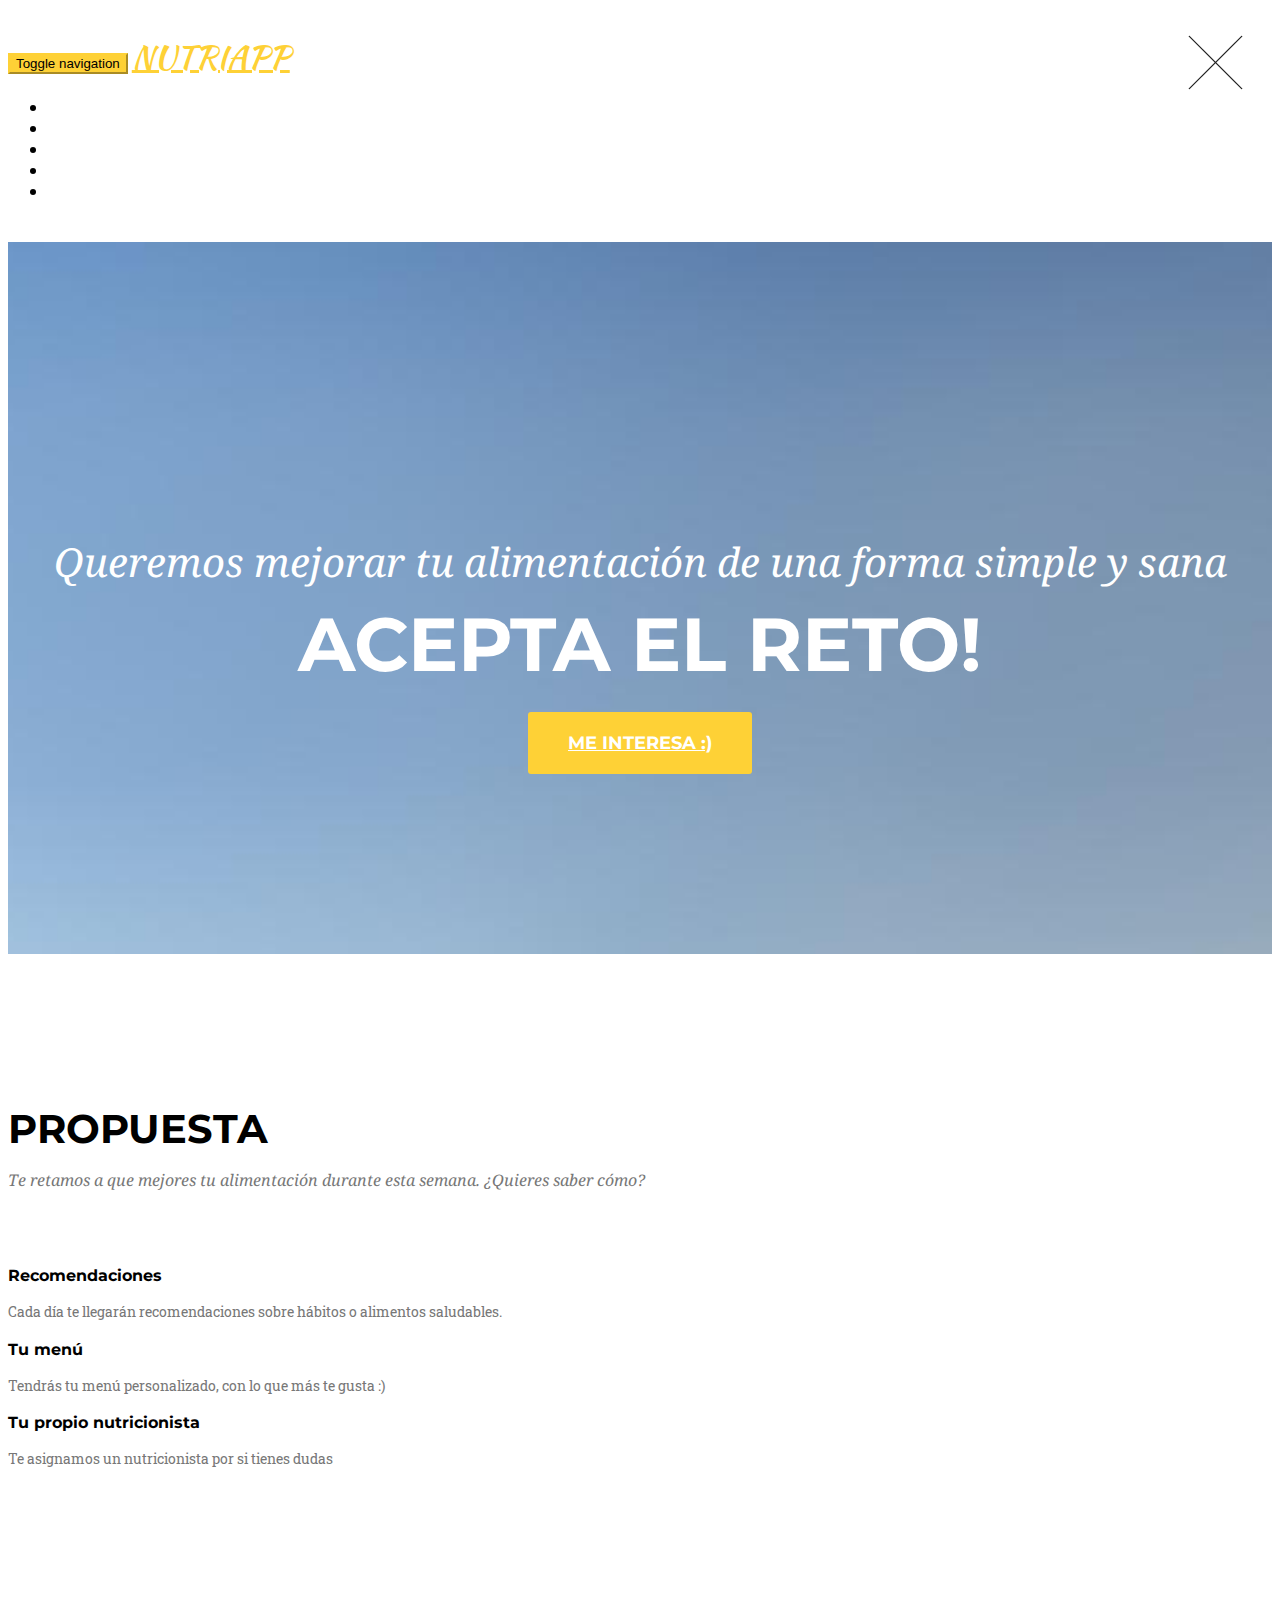
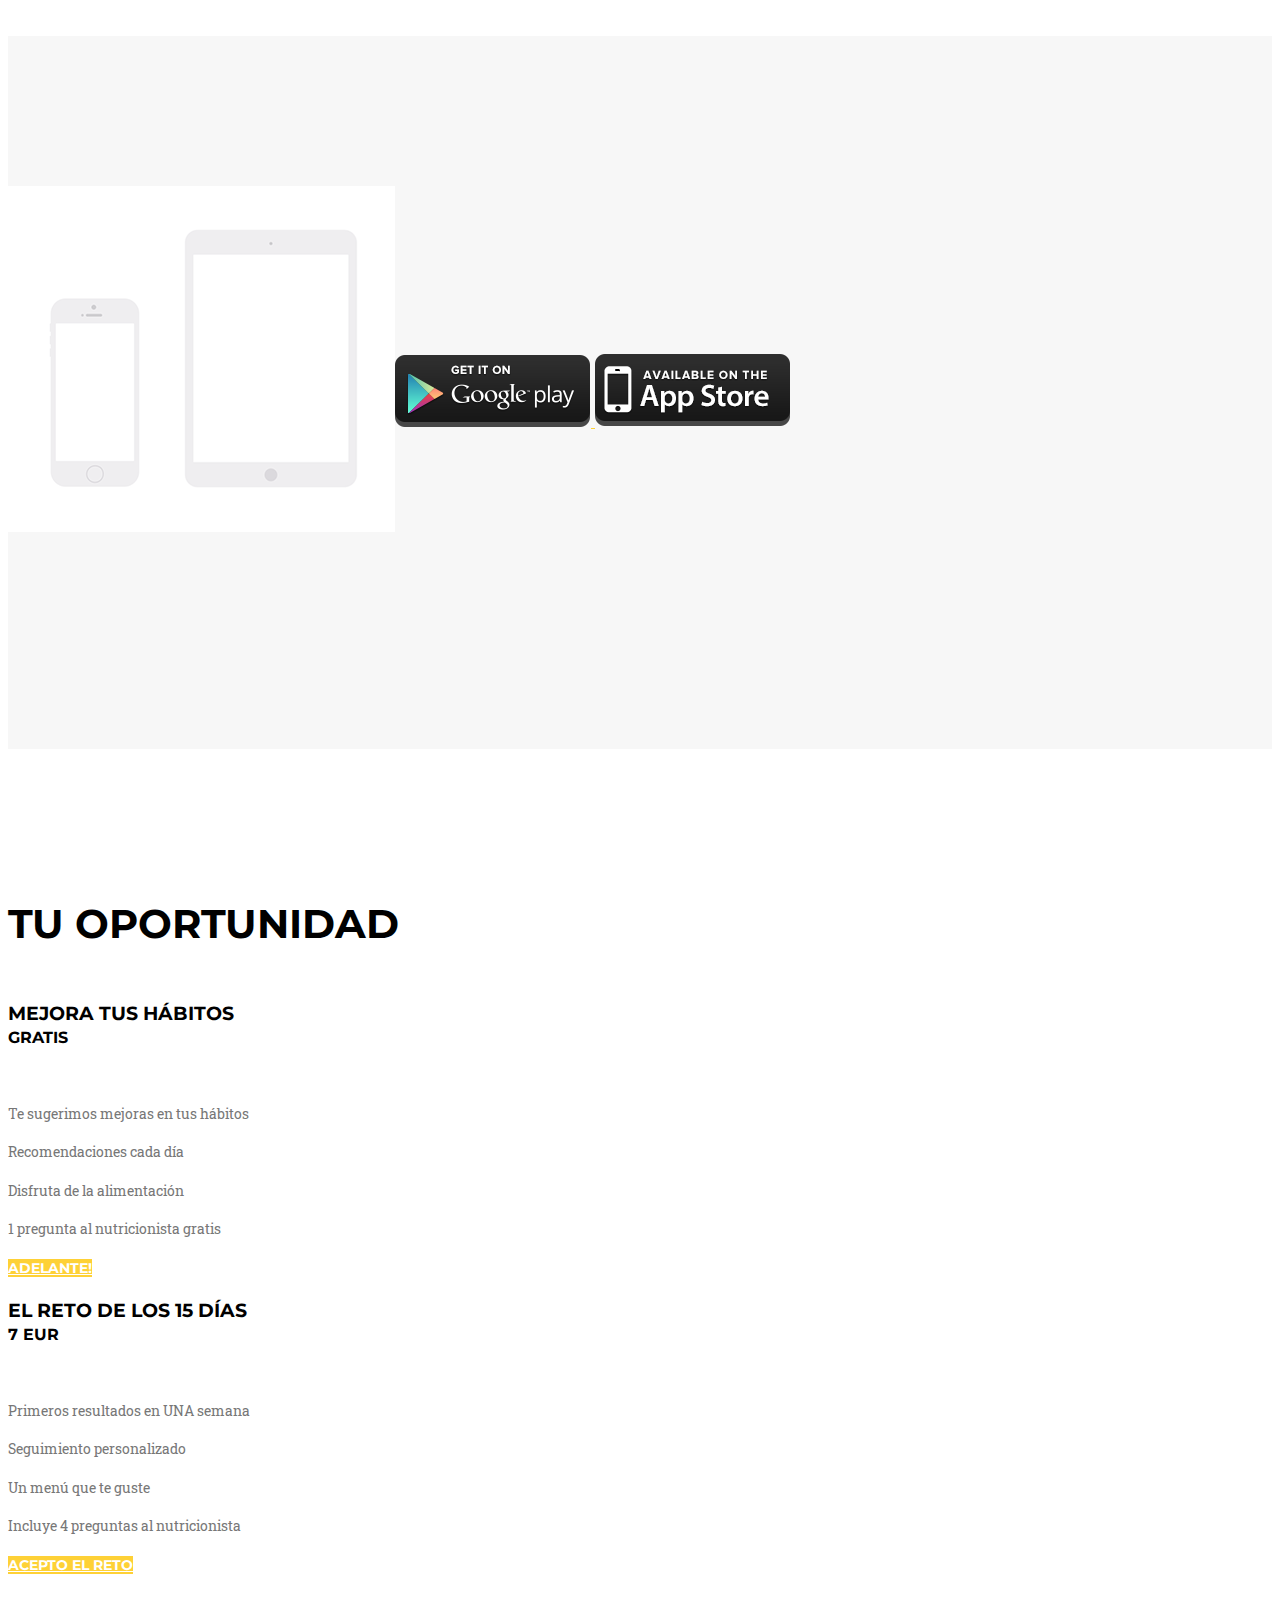
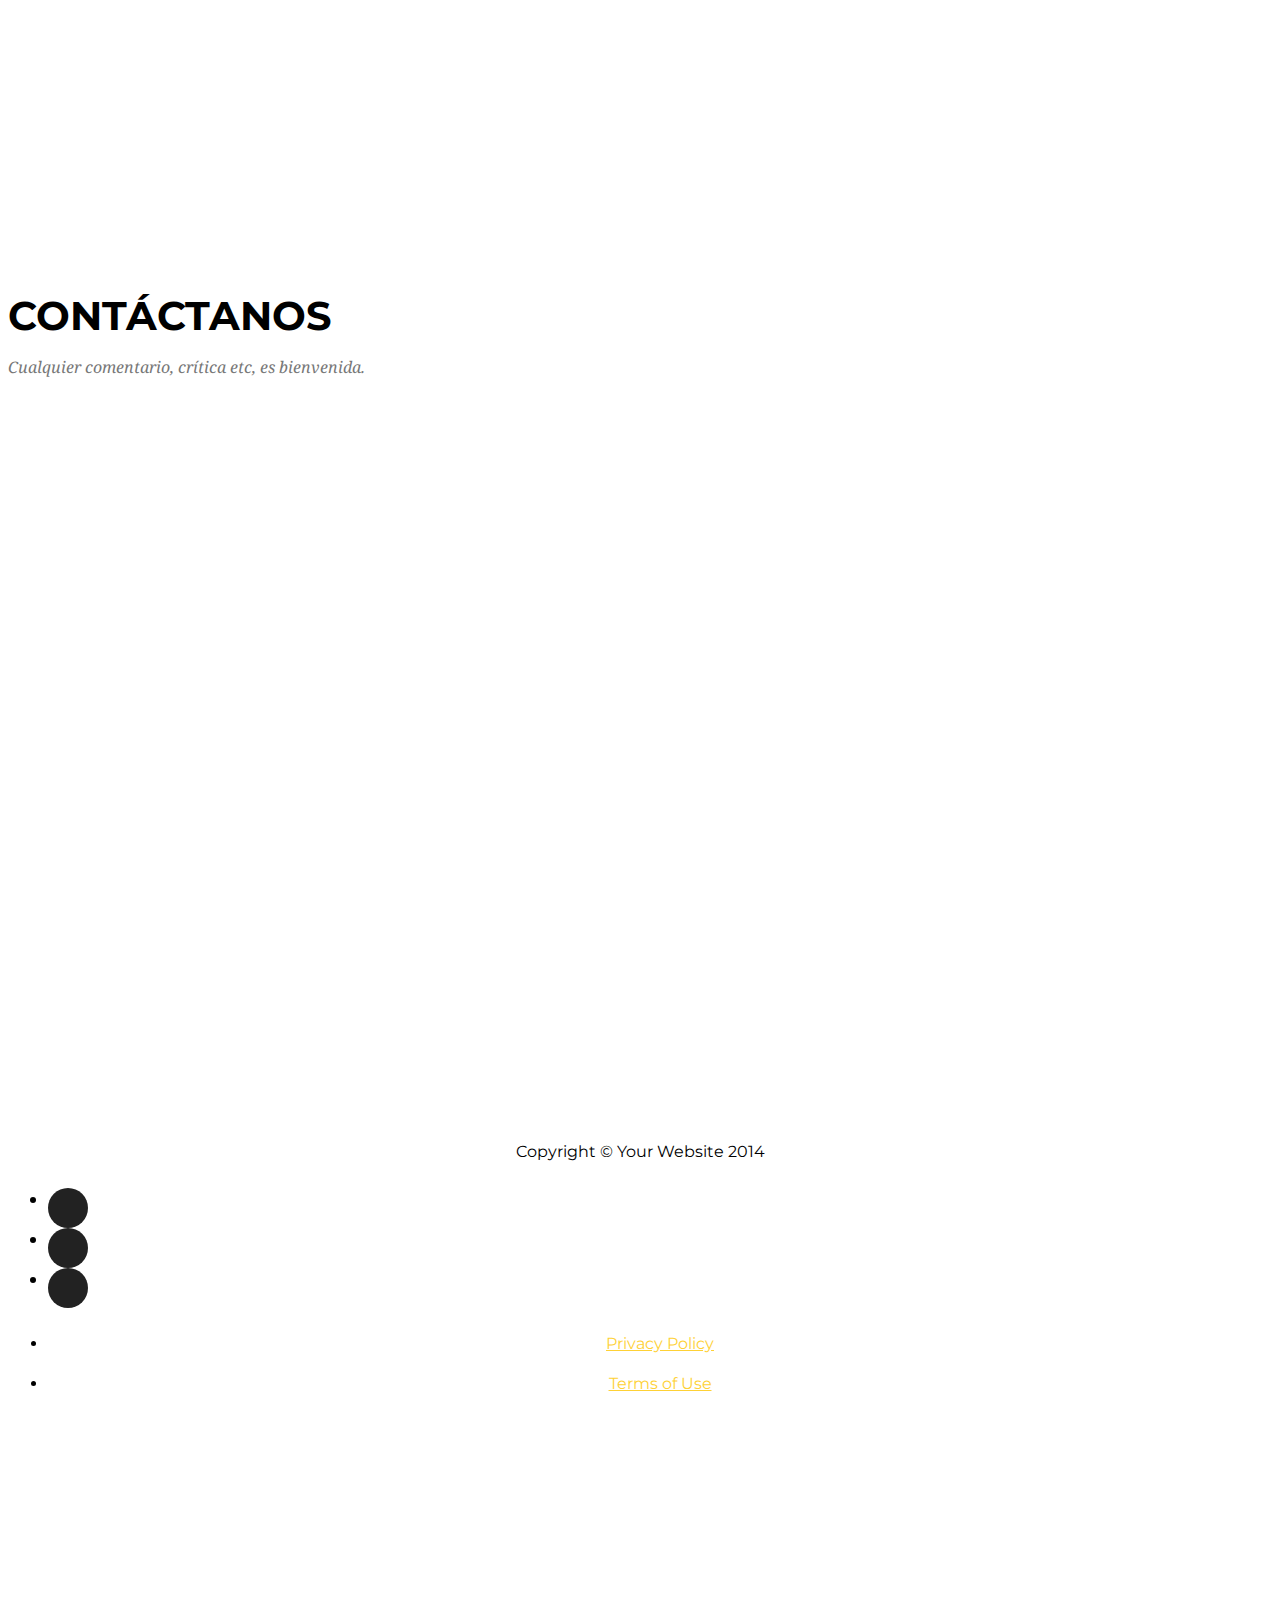
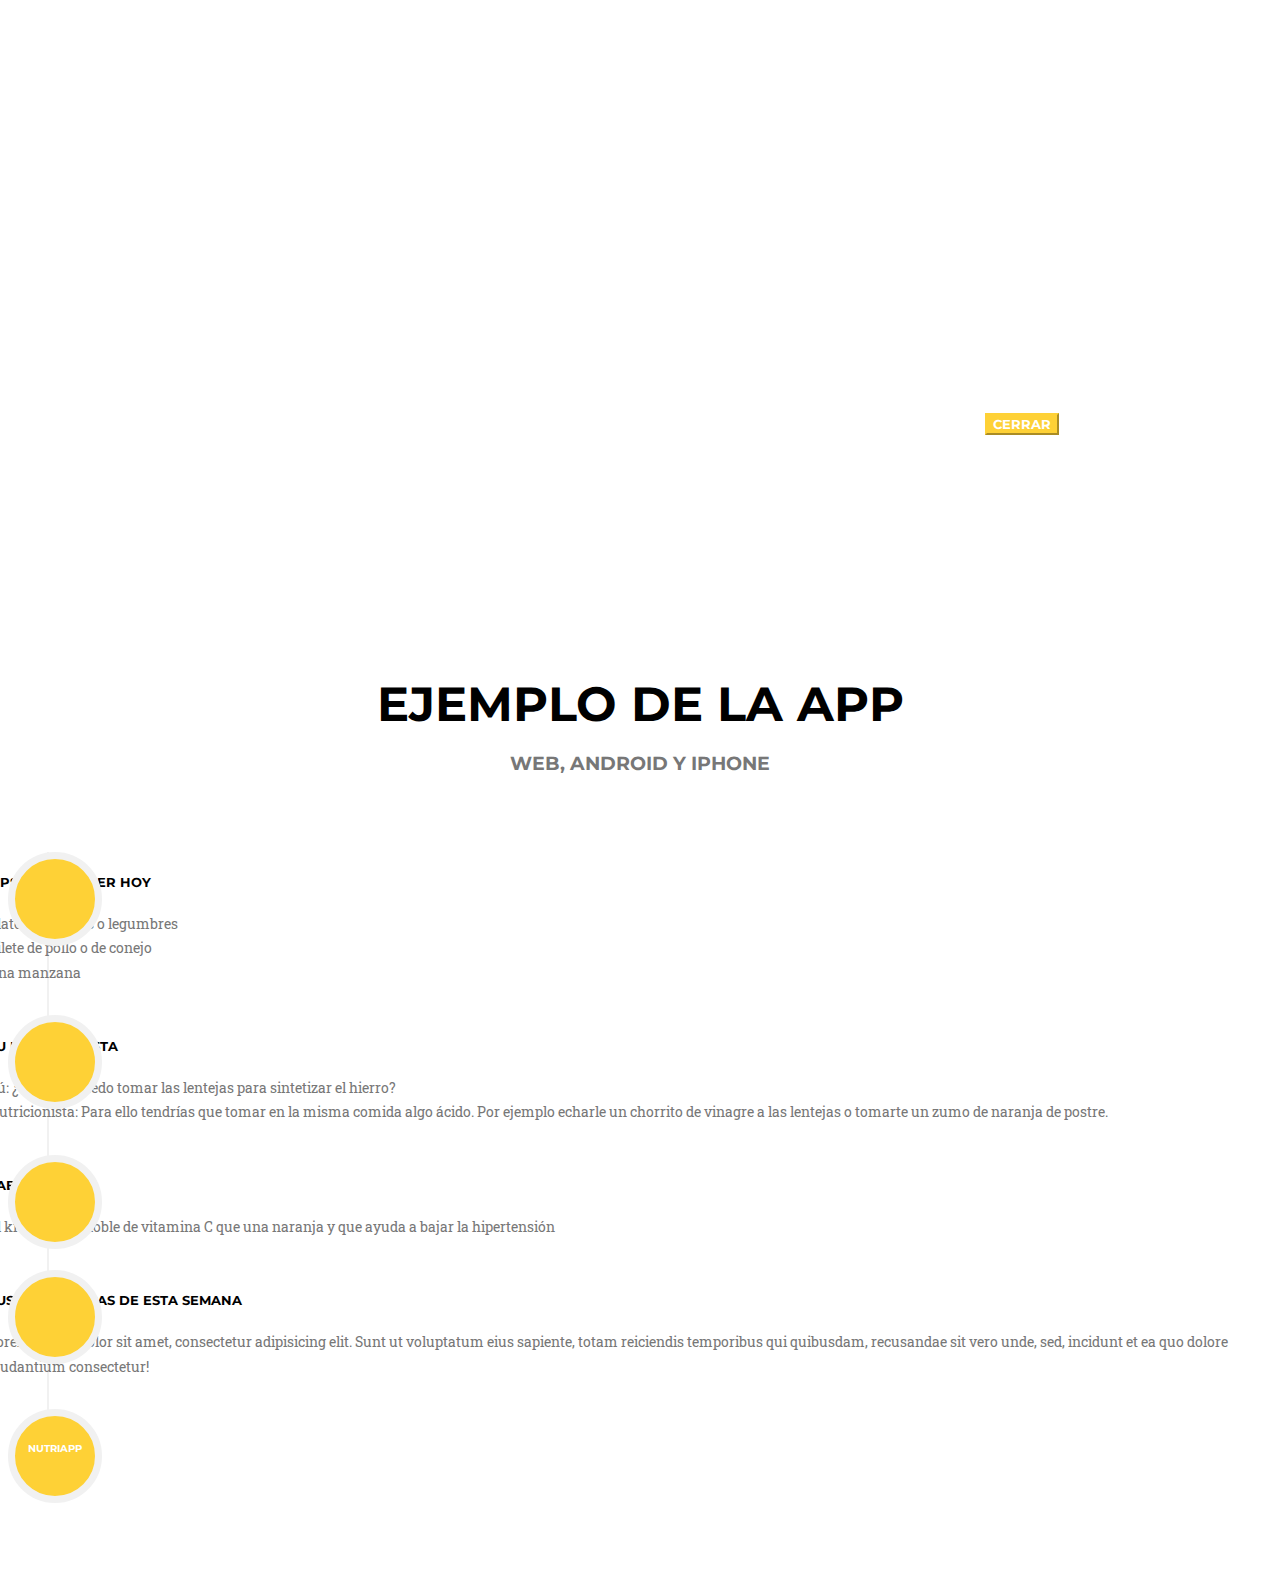
==== commit c3f93bef: "Mejoras" ====
--- a/index.html
+++ b/index.html
@@ -56,19 +56,16 @@
                         <a href="#page-top"></a>
                     </li>
                     <li>
-                        <a class="page-scroll" href="#services">Services</a>
+                        <a class="page-scroll" href="#propuesta">Propuesta</a>
                     </li>
                     <li>
-                        <a class="page-scroll" href="#portfolio">Portfolio</a>
+                        <a class="page-scroll" href="#portfolio">App</a>
                     </li>
                     <li>
-                        <a class="page-scroll" href="#about">About</a>
+                        <a class="page-scroll" href="#reto">Aceptar el reto</a>
                     </li>
                     <li>
-                        <a class="page-scroll" href="#team">Team</a>
-                    </li>
-                    <li>
-                        <a class="page-scroll" href="#contact">Contact</a>
+                        <a class="page-scroll" href="#contacto">Contacto</a>
                     </li>
                 </ul>
             </div>
@@ -81,7 +78,7 @@
     <header>
         <div class="container">
             <div class="intro-text">
-                <div class="intro-lead-in">Queremos mejorar tu alimentación de una forma simple</div>
+                <div class="intro-lead-in">Queremos mejorar tu alimentación de una forma simple y sana</div>
                 <div class="intro-heading">Acepta el reto!</div>
                 <a href="#services" class="page-scroll btn btn-xl">Me interesa :)</a>
             </div>
@@ -89,7 +86,7 @@
     </header>
 
     <!-- Services Section -->
-    <section id="services">
+    <section id="propuesta">
         <div class="container">
             <div class="row">
                 <div class="col-lg-12 text-center">
@@ -101,7 +98,7 @@
                 <div class="col-md-4">
                     <span class="fa-stack fa-4x">
                         <i class="fa fa-circle fa-stack-2x text-primary"></i>
-                        <i class="fa fa-shopping-cart fa-stack-1x fa-inverse"></i>
+                        <i class="fa  fa-edit fa-stack-1x fa-inverse"></i>
                     </span>
                     <h4 class="service-heading">Recomendaciones</h4>
                     <p class="text-muted">Cada día te llegarán recomendaciones sobre hábitos o alimentos saludables.</p>
@@ -109,7 +106,7 @@
                 <div class="col-md-4">
                     <span class="fa-stack fa-4x">
                         <i class="fa fa-circle fa-stack-2x text-primary"></i>
-                        <i class="fa fa-laptop fa-stack-1x fa-inverse"></i>
+                        <i class="fa fa-list-ul  fa-stack-1x fa-inverse"></i>
                     </span>
                     <h4 class="service-heading">Tu menú</h4>
                     <p class="text-muted">Tendrás tu menú personalizado, con lo que más te gusta :)</p>
@@ -117,7 +114,7 @@
                 <div class="col-md-4">
                     <span class="fa-stack fa-4x">
                         <i class="fa fa-circle fa-stack-2x text-primary"></i>
-                        <i class="fa fa-lock fa-stack-1x fa-inverse"></i>
+                        <i class="fa fa-comments fa-stack-1x fa-inverse"></i>
                     </span>
                     <h4 class="service-heading">Tu propio nutricionista</h4>
                     <p class="text-muted">Te asignamos un nutricionista por si tienes dudas</p>
@@ -126,15 +123,14 @@
         </div>
     </section>
 
+
+
+
+
+
     <!-- Portfolio Grid Section -->
     <section id="portfolio" class="bg-light-gray">
         <div class="container">
-            <div class="row">
-                <div class="col-lg-12 text-center">
-                    <h2 class="section-heading">Portfolio</h2>
-                    <h3 class="section-subheading text-muted">Lorem ipsum dolor sit amet consectetur.</h3>
-                </div>
-            </div>
             <div class="row">
             
 				<div class="col-md-4 col-sm-12 col-md-offset-2 portfolio-item" style="display:inline-block; vertical-align:middle; float:none;">
@@ -145,10 +141,11 @@
                             </div>
                         </div>
                         <img class="img-responsive center-block" src="img/1.png" alt="">
-                        <br><br><br>
                     </a>
+                	<br><br><br>
+                
                 </div><!--
-				--><div class="col-xs-12 col-md-6" style="display: inline-block; vertical-align: middle; float: none; ">
+				--><div class="col-xs-12 col-md-3" style="display: inline-block; vertical-align: middle; float: none; ">
 					    <a href="#portfolioModal1" class="portfolio-link" data-toggle="modal">
 							<img src="img/googleplay_button.png" class="img-responsive center-block" alt="">
 							<img src="img/appstore_button.png" class="img-responsive center-block" alt="">
@@ -161,66 +158,55 @@
 
 
     <!-- Team Section -->
-    <section id="team">
-        <div class="container">
-            <div class="row">
-                <div class="col-lg-12 text-center">
-                    <h2 class="section-heading">Our Amazing Team</h2>
-                    <h3 class="section-subheading text-muted">Lorem ipsum dolor sit amet consectetur.</h3>
-                </div>
-            </div>
-            <div class="row">
-                <div class="col-sm-4">
-                    <div class="team-member">
-                        <img src="img/team/1.jpg" class="img-responsive img-circle" alt="">
-                        <h4>Kay Garland</h4>
-                        <p class="text-muted">Lead Designer</p>
-                        <ul class="list-inline social-buttons">
-                            <li><a href="#"><i class="fa fa-twitter"></i></a>
-                            </li>
-                            <li><a href="#"><i class="fa fa-facebook"></i></a>
-                            </li>
-                            <li><a href="#"><i class="fa fa-linkedin"></i></a>
-                            </li>
-                        </ul>
-                    </div>
-                </div>
-                <div class="col-sm-4">
-                    <div class="team-member">
-                        <img src="img/team/2.jpg" class="img-responsive img-circle" alt="">
-                        <h4>Larry Parker</h4>
-                        <p class="text-muted">Lead Marketer</p>
-                        <ul class="list-inline social-buttons">
-                            <li><a href="#"><i class="fa fa-twitter"></i></a>
-                            </li>
-                            <li><a href="#"><i class="fa fa-facebook"></i></a>
-                            </li>
-                            <li><a href="#"><i class="fa fa-linkedin"></i></a>
-                            </li>
-                        </ul>
-                    </div>
-                </div>
-            </div>
-            <div class="row">
-                <div class="col-lg-8 col-lg-offset-2 text-center">
-                    <p class="large text-muted">Lorem ipsum dolor sit amet, consectetur adipisicing elit. Aut eaque, laboriosam veritatis, quos non quis ad perspiciatis, totam corporis ea, alias ut unde.</p>
-                </div>
+    <section id="reto">
+        <div class="container">
+            <div class="row">
+                <div class="col-lg-12 text-center">
+                    <h2 class="section-heading">Tu oportunidad</h2>
+                    <br>
+                </div>
+            </div>
+            <div class="row">
+                <div class="col-sm-4 col-sm-offset-2">
+                	<div class="thumbnail">
+						<div class="caption text-center">
+							<h3>Mejora tus hábitos <br><small>Gratis</small></h3><br>
+							<p class="text-muted">Te sugerimos mejoras en tus hábitos</p>
+							<p class="text-muted">Recomendaciones cada día</p>
+							<p class="text-muted">Disfruta de la alimentación</p>
+							<p class="text-muted">1 pregunta al nutricionista gratis</p>
+							<p><a href="http://eepurl.com/59OrT" class="btn btn-primary" role="button">Adelante!</a></p>
+						</div>
+					</div>
+                </div>
+				<div class="col-sm-4">
+					<div class="thumbnail">
+						<div class="caption text-center">
+							<h3>El reto de los 15 días <br><small>7 eur</small></h3><br>
+							<p class="text-muted">Primeros resultados en UNA semana</p>
+							<p class="text-muted"></i>Seguimiento personalizado</p>
+							<p class="text-muted"></i>Un menú que te guste</p>
+							<p class="text-muted">Incluye 4 preguntas al nutricionista</p>
+							<p><a href="http://eepurl.com/5-C9D" class="btn btn-primary" role="button">Acepto el reto</a></p>
+						</div>
+					</div>
+				</div>
             </div>
         </div>
     </section>
 
 
-    <section id="contact">
-        <div class="container">
-            <div class="row">
-                <div class="col-lg-12 text-center">
-                    <h2 class="section-heading">Contact Us</h2>
-                    <h3 class="section-subheading text-muted">Lorem ipsum dolor sit amet consectetur.</h3>
-                </div>
-            </div>
-            <div class="row">
-                <div class="col-lg-12">
-                    
+    <section id="contacto">
+        <div class="container">
+            <div class="row">
+                <div class="col-lg-12 text-center">
+                    <h2 class="section-heading">Contáctanos</h2>
+                    <h3 class="section-subheading text-muted">Cualquier comentario, crítica etc, es bienvenida.</h3>
+                </div>
+            </div>
+            <div class="row">
+                <div class="col-lg-12 text-center">
+                    <iframe src="https://docs.google.com/forms/d/1ALwWU4agF-zErEPGlhZQWjqt3Ry3UXiZxr2nK94EYrE/viewform?embedded=true#start=embed" width="760" height="500" frameborder="0" marginheight="0" marginwidth="0">Loading...</iframe>
                 </div>
             </div>
         </div>
@@ -271,18 +257,8 @@
                     <div class="col-lg-8 col-lg-offset-2">
                         <div class="modal-body">
                             <!-- Project Details Go Here -->
-                            <h2>Project Name</h2>
-                            <p class="item-intro text-muted">Lorem ipsum dolor sit amet consectetur.</p>
-                            <img class="img-responsive" src="img/portfolio/roundicons-free.png" alt="">
-                            <p>Use this area to describe your project. Lorem ipsum dolor sit amet, consectetur adipisicing elit. Est blanditiis dolorem culpa incidunt minus dignissimos deserunt repellat aperiam quasi sunt officia expedita beatae cupiditate, maiores repudiandae, nostrum, reiciendis facere nemo!</p>
-                            <p>
-                                <strong>Want these icons in this portfolio item sample?</strong>You can download 60 of them for free, courtesy of <a href="https://getdpd.com/cart/hoplink/18076?referrer=bvbo4kax5k8ogc">RoundIcons.com</a>, or you can purchase the 1500 icon set <a href="https://getdpd.com/cart/hoplink/18076?referrer=bvbo4kax5k8ogc">here</a>.</p>
-                            <ul class="list-inline">
-                                <li>Date: July 2014</li>
-                                <li>Client: Round Icons</li>
-                                <li>Category: Graphic Design</li>
-                            </ul>
-                            <button type="button" class="btn btn-primary" data-dismiss="modal"><i class="fa fa-times"></i> Close Project</button>
+                				<iframe src="http://eepurl.com/59OrT" width="760" height="500" frameborder="0" marginheight="0" marginwidth="0">Loading...</iframe>
+                            <button type="button" class="btn btn-primary" data-dismiss="modal"><i class="fa fa-times"></i> Cerrar</button>
                         </div>
                     </div>
                 </div>
@@ -302,12 +278,13 @@
 			        <div class="container">
             <div class="row">
                 <div class="col-lg-12 text-center">
-                    <h2 class="section-heading">About</h2>
-                    <h3 class="section-subheading text-muted">Lorem ipsum dolor sit amet consectetur.</h3>
-                </div>
-            </div>
-            <div class="row">
-                <div class="col-lg-12">
+                    <h2 class="section-heading">Ejemplo de la app</h2>
+                    <h3 class="section-subheading text-muted">Web, Android y iPhone</h3>
+                    <br><br>
+                </div>
+            </div>
+            <div class="row">
+                <div class="col-sm-6 col-sm-offset-3">
                     <ul class="timeline">
                         <li class="timeline-inverted">
                             <div class="timeline-image">
@@ -315,8 +292,50 @@
                             </div>
                             <div class="timeline-panel">
                                 <div class="timeline-heading">
-                                    <h4>2009-2011</h4>
-                                    <h4 class="subheading">Our Humble Beginnings</h4>
+                                    <h5>Tips para comer hoy</h5>
+                                </div>
+                                <div class="timeline-body">
+                                    <p class="text-muted">Plato de lentejas o legumbres<br>
+                                    Filete de pollo o de conejo<br>
+                                    Una manzana
+                                </div>
+                            </div>
+                        </li>
+                        <li class="timeline-inverted">
+                            <div class="timeline-image">
+                                <img class="img-circle img-responsive" src="img/about/2.jpg" alt="">
+                            </div>
+                            <div class="timeline-panel">
+                                <div class="timeline-heading">
+                                    <h5>Tu nutricionista</h5>
+                                </div>
+                                <div class="timeline-body">
+                                    <p class="text-muted">Tú: ¿Con qué puedo tomar las lentejas para sintetizar el hierro? <br>
+                                    Nutricionista: Para  ello tendrías que tomar en la misma comida algo ácido. Por ejemplo echarle un chorrito de vinagre a las lentejas o tomarte un zumo de naranja de postre.
+                                    </p>
+                                </div>
+                            </div>
+                        </li>
+                        <li>
+                            <div class="timeline-image">
+                                <img class="img-circle img-responsive" src="img/about/3.jpg" alt="">
+                            </div>
+                            <div class="timeline-panel">
+                                <div class="timeline-heading">
+                                    <h5>Sabías que...</h5>
+                                </div>
+                                <div class="timeline-body">
+                                    <p class="text-muted">El kiwi tiene el doble de vitamina C que una naranja y que ayuda a bajar la hipertensión</p>
+                                </div>
+                            </div>
+                        </li>
+                        <li class="timeline-inverted">
+                            <div class="timeline-image">
+                                <img class="img-circle img-responsive" src="img/about/4.jpg" alt="">
+                            </div>
+                            <div class="timeline-panel">
+                                <div class="timeline-heading">
+                                    <h5>Tus estadísticas de esta semana</h5>
                                 </div>
                                 <div class="timeline-body">
                                     <p class="text-muted">Lorem ipsum dolor sit amet, consectetur adipisicing elit. Sunt ut voluptatum eius sapiente, totam reiciendis temporibus qui quibusdam, recusandae sit vero unde, sed, incidunt et ea quo dolore laudantium consectetur!</p>
@@ -325,51 +344,9 @@
                         </li>
                         <li class="timeline-inverted">
                             <div class="timeline-image">
-                                <img class="img-circle img-responsive" src="img/about/2.jpg" alt="">
-                            </div>
-                            <div class="timeline-panel">
-                                <div class="timeline-heading">
-                                    <h4>March 2011</h4>
-                                    <h4 class="subheading">An Agency is Born</h4>
-                                </div>
-                                <div class="timeline-body">
-                                    <p class="text-muted">Lorem ipsum dolor sit amet, consectetur adipisicing elit. Sunt ut voluptatum eius sapiente, totam reiciendis temporibus qui quibusdam, recusandae sit vero unde, sed, incidunt et ea quo dolore laudantium consectetur!</p>
-                                </div>
-                            </div>
-                        </li>
-                        <li>
-                            <div class="timeline-image">
-                                <img class="img-circle img-responsive" src="img/about/3.jpg" alt="">
-                            </div>
-                            <div class="timeline-panel">
-                                <div class="timeline-heading">
-                                    <h4>December 2012</h4>
-                                    <h4 class="subheading">Transition to Full Service</h4>
-                                </div>
-                                <div class="timeline-body">
-                                    <p class="text-muted">Lorem ipsum dolor sit amet, consectetur adipisicing elit. Sunt ut voluptatum eius sapiente, totam reiciendis temporibus qui quibusdam, recusandae sit vero unde, sed, incidunt et ea quo dolore laudantium consectetur!</p>
-                                </div>
-                            </div>
-                        </li>
-                        <li class="timeline-inverted">
-                            <div class="timeline-image">
-                                <img class="img-circle img-responsive" src="img/about/4.jpg" alt="">
-                            </div>
-                            <div class="timeline-panel">
-                                <div class="timeline-heading">
-                                    <h4>July 2014</h4>
-                                    <h4 class="subheading">Phase Two Expansion</h4>
-                                </div>
-                                <div class="timeline-body">
-                                    <p class="text-muted">Lorem ipsum dolor sit amet, consectetur adipisicing elit. Sunt ut voluptatum eius sapiente, totam reiciendis temporibus qui quibusdam, recusandae sit vero unde, sed, incidunt et ea quo dolore laudantium consectetur!</p>
-                                </div>
-                            </div>
-                        </li>
-                        <li class="timeline-inverted">
-                            <div class="timeline-image">
-                                <h4>Be Part
-                                    <br>Of Our
-                                    <br>Story!</h4>
+                                <h4> 
+                                    <br>Nutriapp
+                                    <br></h4>
                             </div>
                         </li>
                     </ul>
--- a/css/agency.css
+++ b/css/agency.css
@@ -446,7 +446,7 @@
 
 .timeline>li {
     position: relative;
-    margin-bottom: 50px;
+    margin-bottom: 0px;
     min-height: 50px;
 }
 
@@ -540,92 +540,7 @@
     margin-bottom: 0;
 }
 
-@media(min-width:768px) {
-    .timeline:before {
-        left: 50%;
-    }
-
-    .timeline>li {
-        margin-bottom: 100px;
-        min-height: 100px;
-    }
-
-    .timeline>li .timeline-panel {
-        float: left;
-        width: 41%;
-        padding: 0 20px 20px 30px;
-        text-align: right;
-    }
-
-    .timeline>li .timeline-image {
-        left: 50%;
-        width: 100px;
-        height: 100px;
-        margin-left: -50px;
-    }
-
-    .timeline>li .timeline-image h4 {
-        margin-top: 16px;
-        font-size: 13px;
-        line-height: 18px;
-    }
-
-    .timeline>li.timeline-inverted>.timeline-panel {
-        float: right;
-        padding: 0 30px 20px 20px;
-        text-align: left;
-    }
-}
-
-@media(min-width:992px) {
-    .timeline>li {
-        min-height: 150px;
-    }
-
-    .timeline>li .timeline-panel {
-        padding: 0 20px 20px;
-    }
-
-    .timeline>li .timeline-image {
-        width: 150px;
-        height: 150px;
-        margin-left: -75px;
-    }
-
-    .timeline>li .timeline-image h4 {
-        margin-top: 30px;
-        font-size: 18px;
-        line-height: 26px;
-    }
-
-    .timeline>li.timeline-inverted>.timeline-panel {
-        padding: 0 20px 20px;
-    }
-}
-
-@media(min-width:1200px) {
-    .timeline>li {
-        min-height: 170px;
-    }
-
-    .timeline>li .timeline-panel {
-        padding: 0 20px 20px 100px;
-    }
-
-    .timeline>li .timeline-image {
-        width: 170px;
-        height: 170px;
-        margin-left: -85px;
-    }
-
-    .timeline>li .timeline-image h4 {
-        margin-top: 40px;
-    }
-
-    .timeline>li.timeline-inverted>.timeline-panel {
-        padding: 0 100px 20px 20px;
-    }
-}
+
 
 .team-member {
     margin-bottom: 50px;
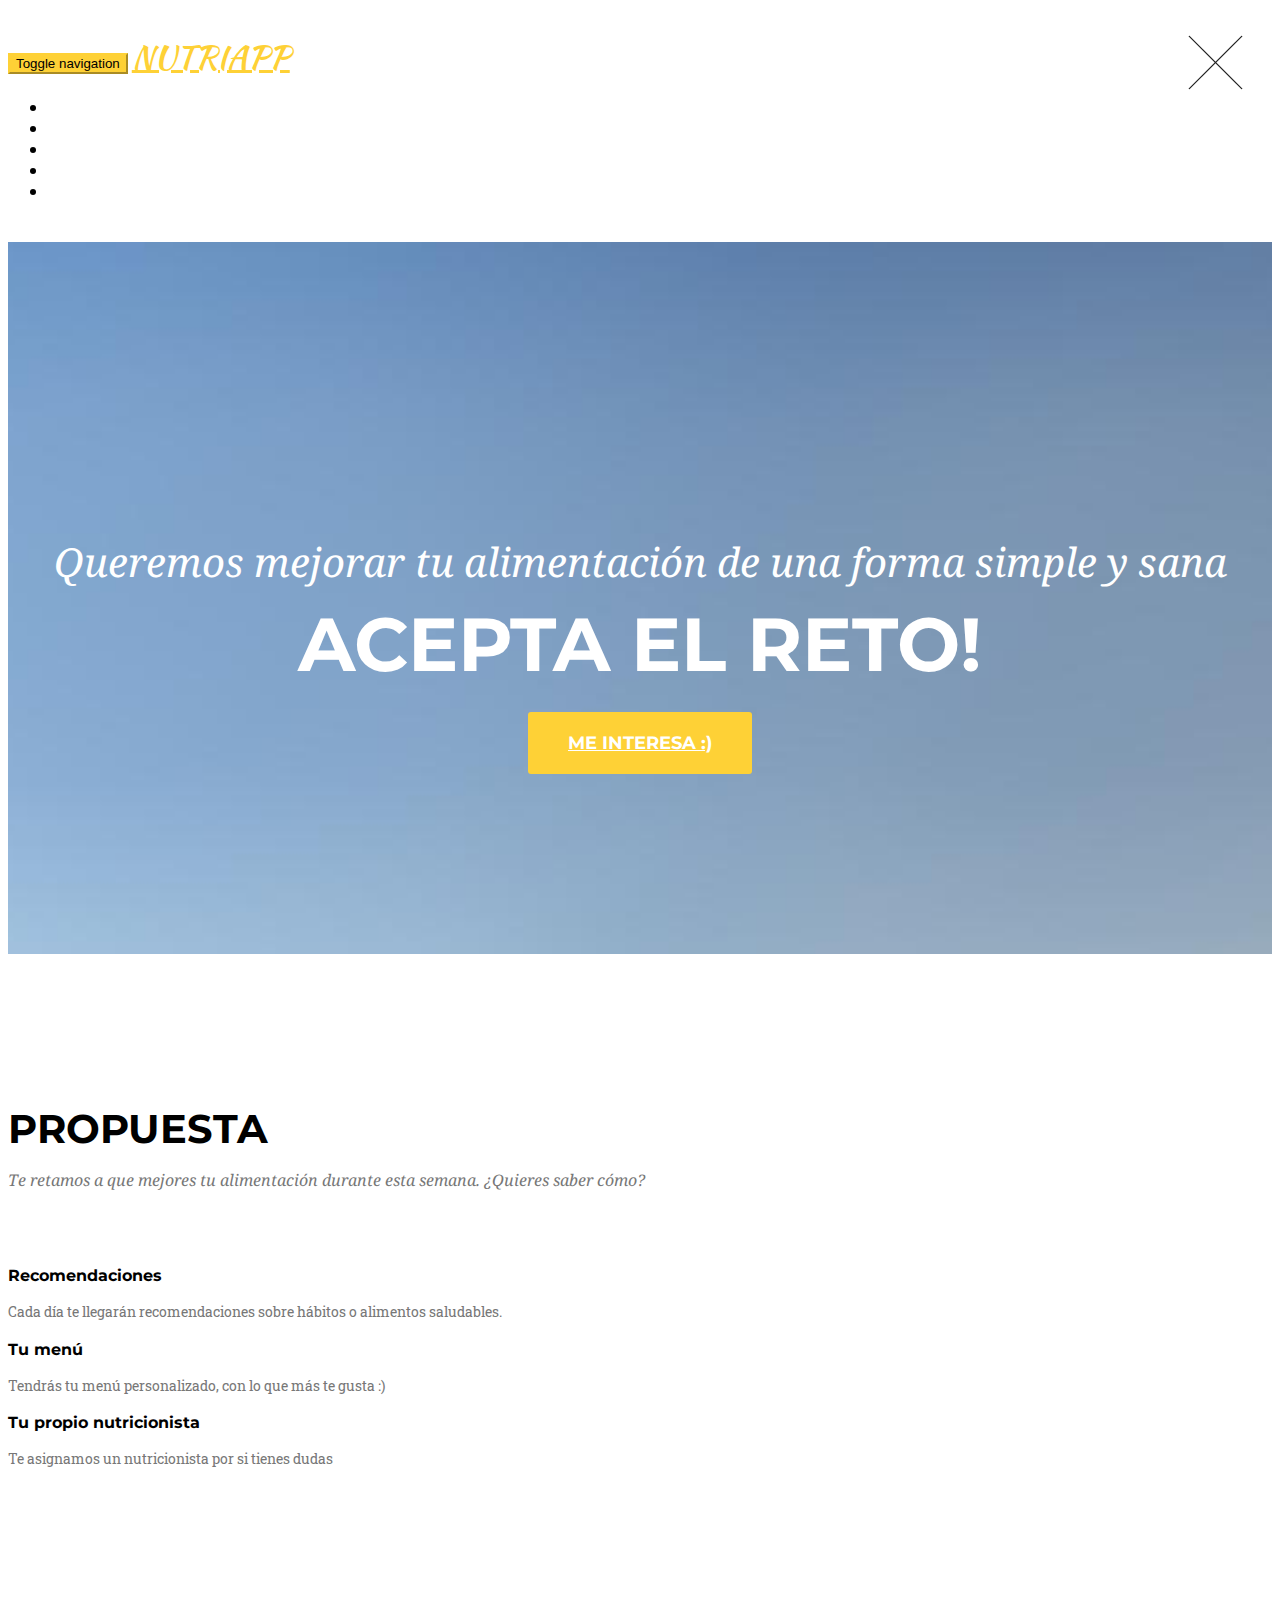
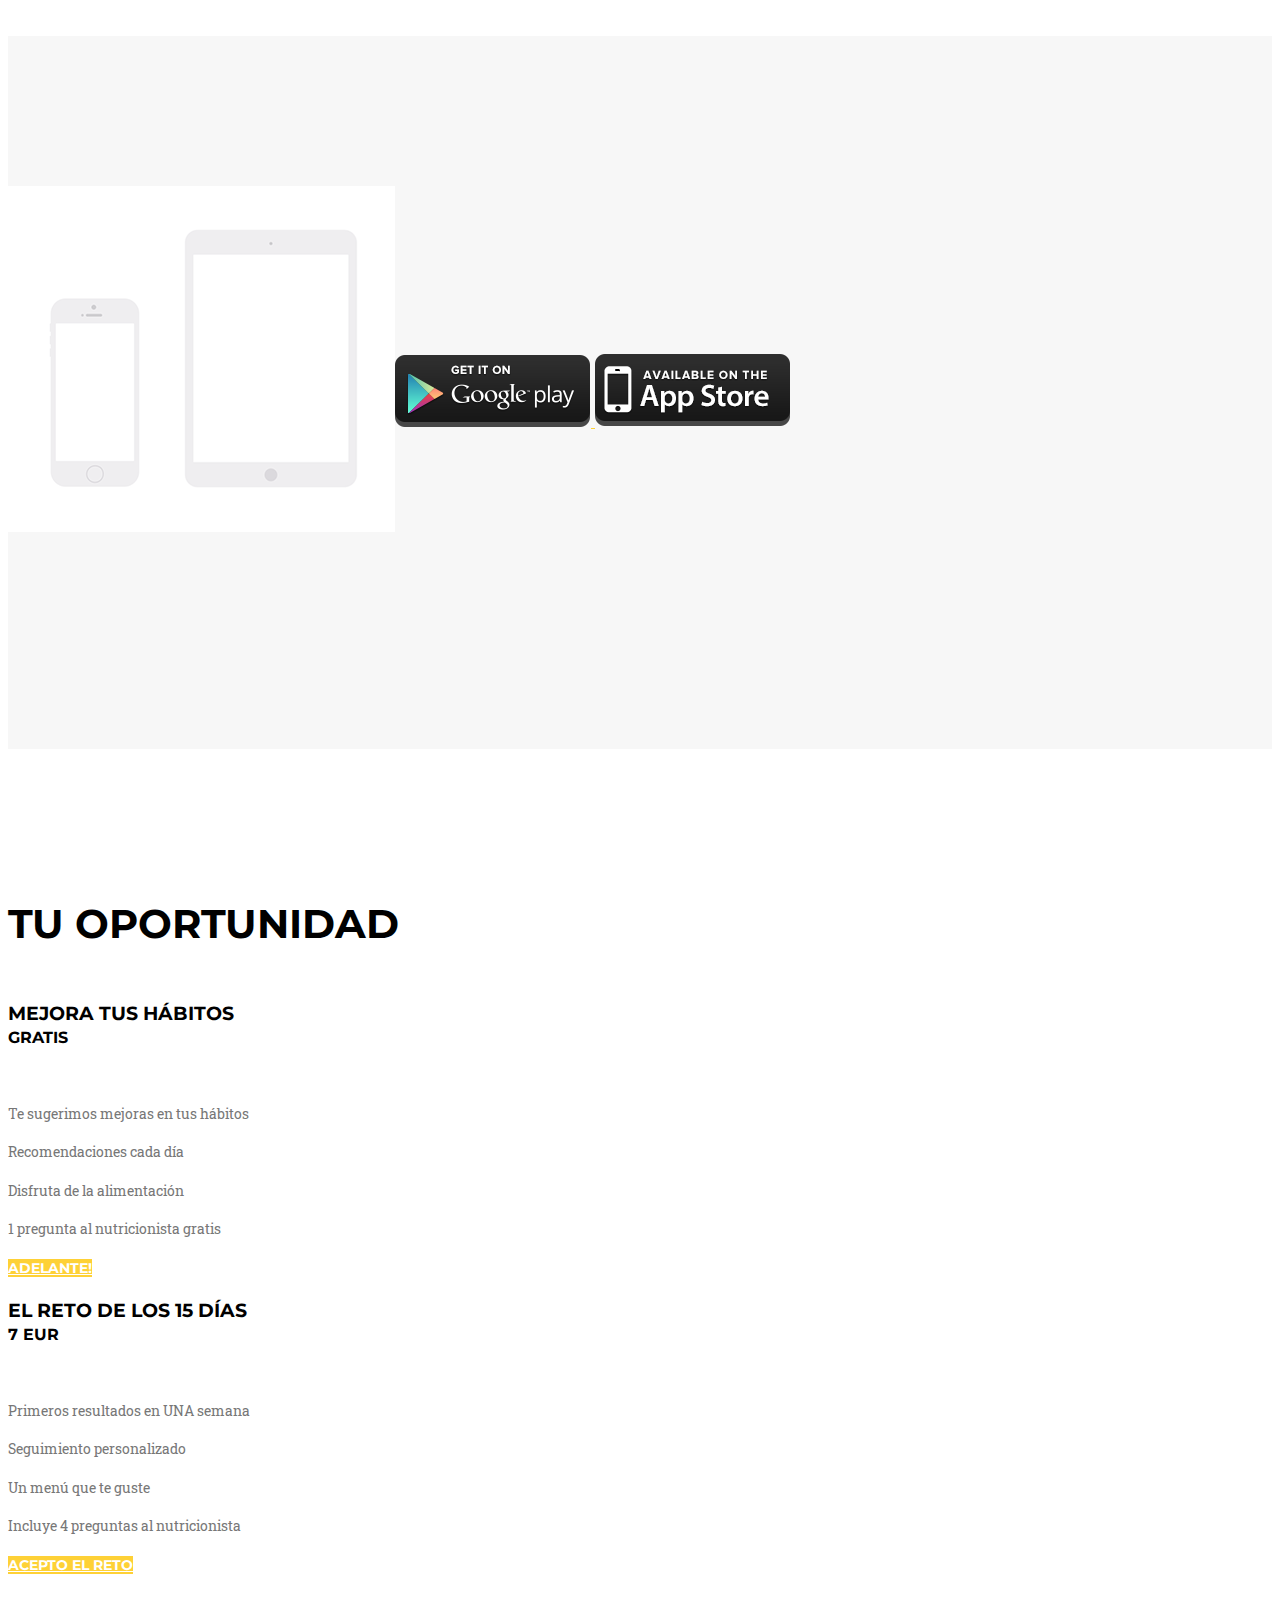
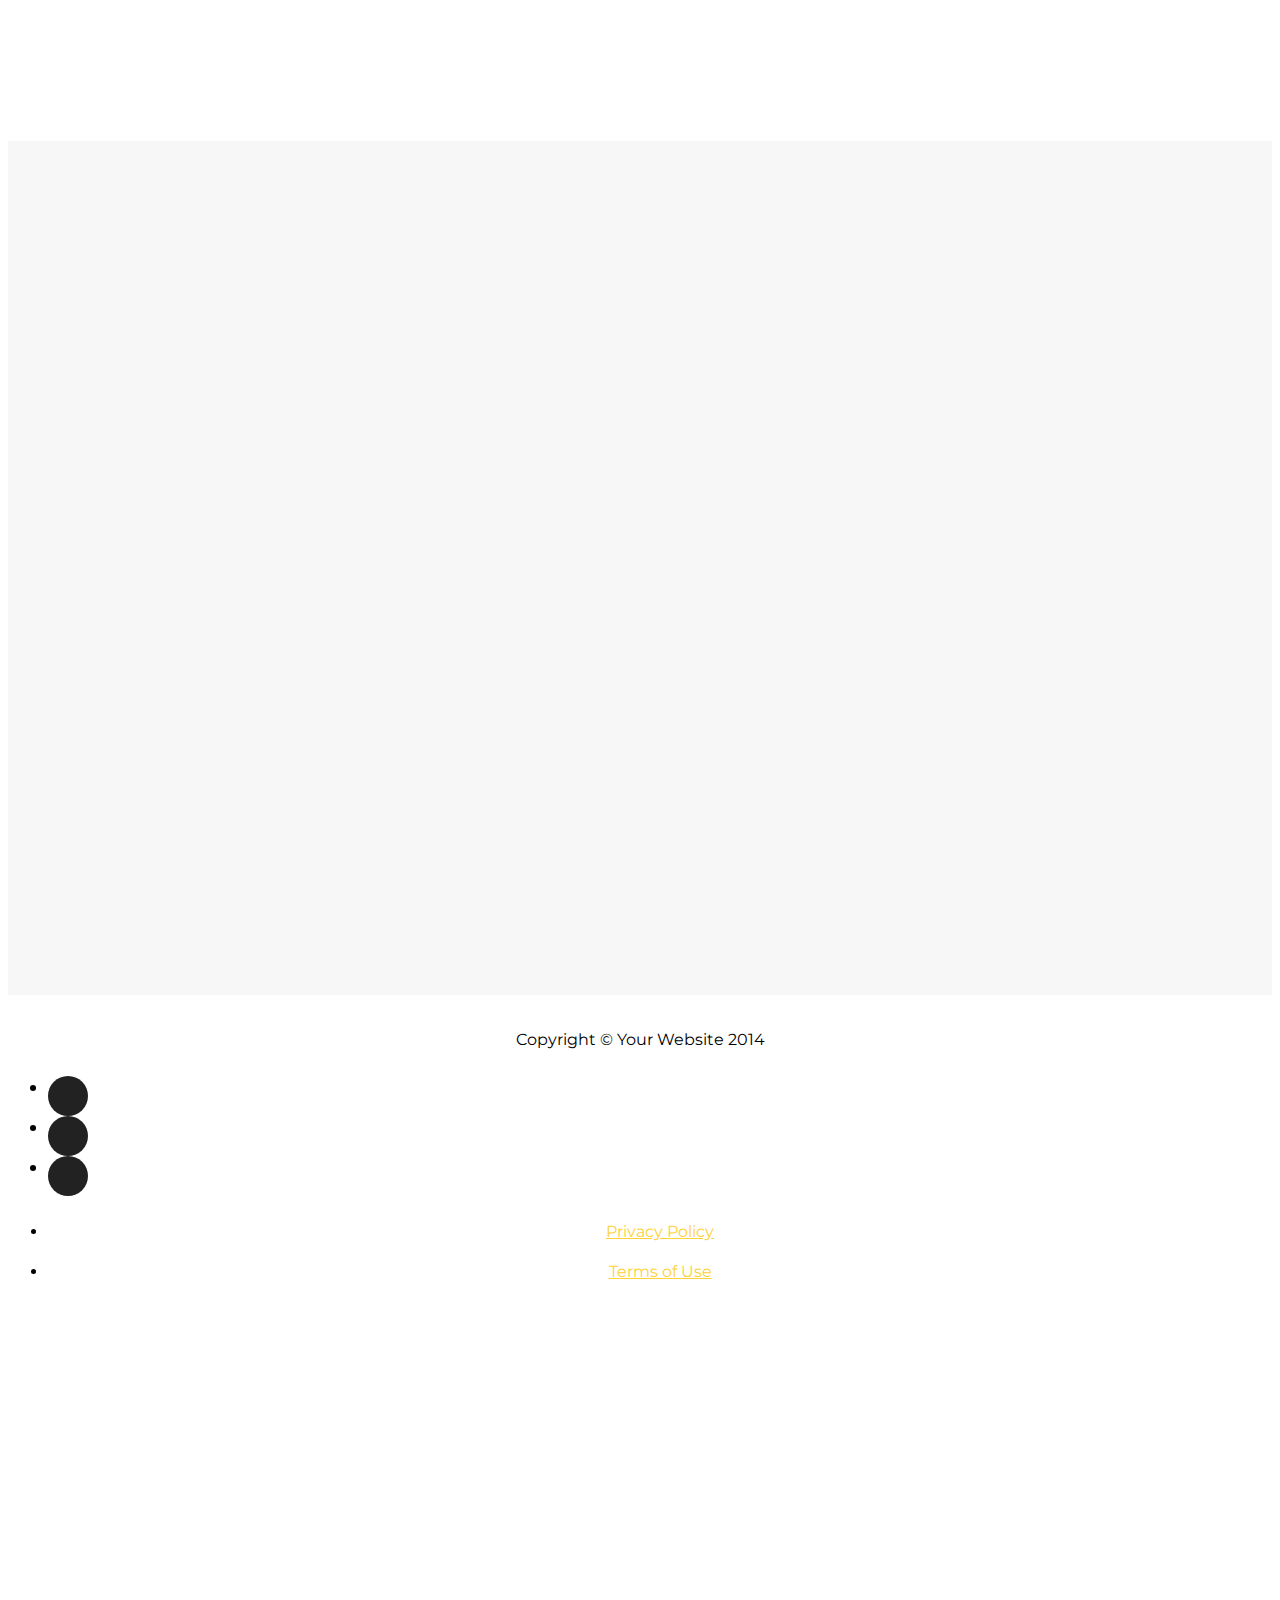
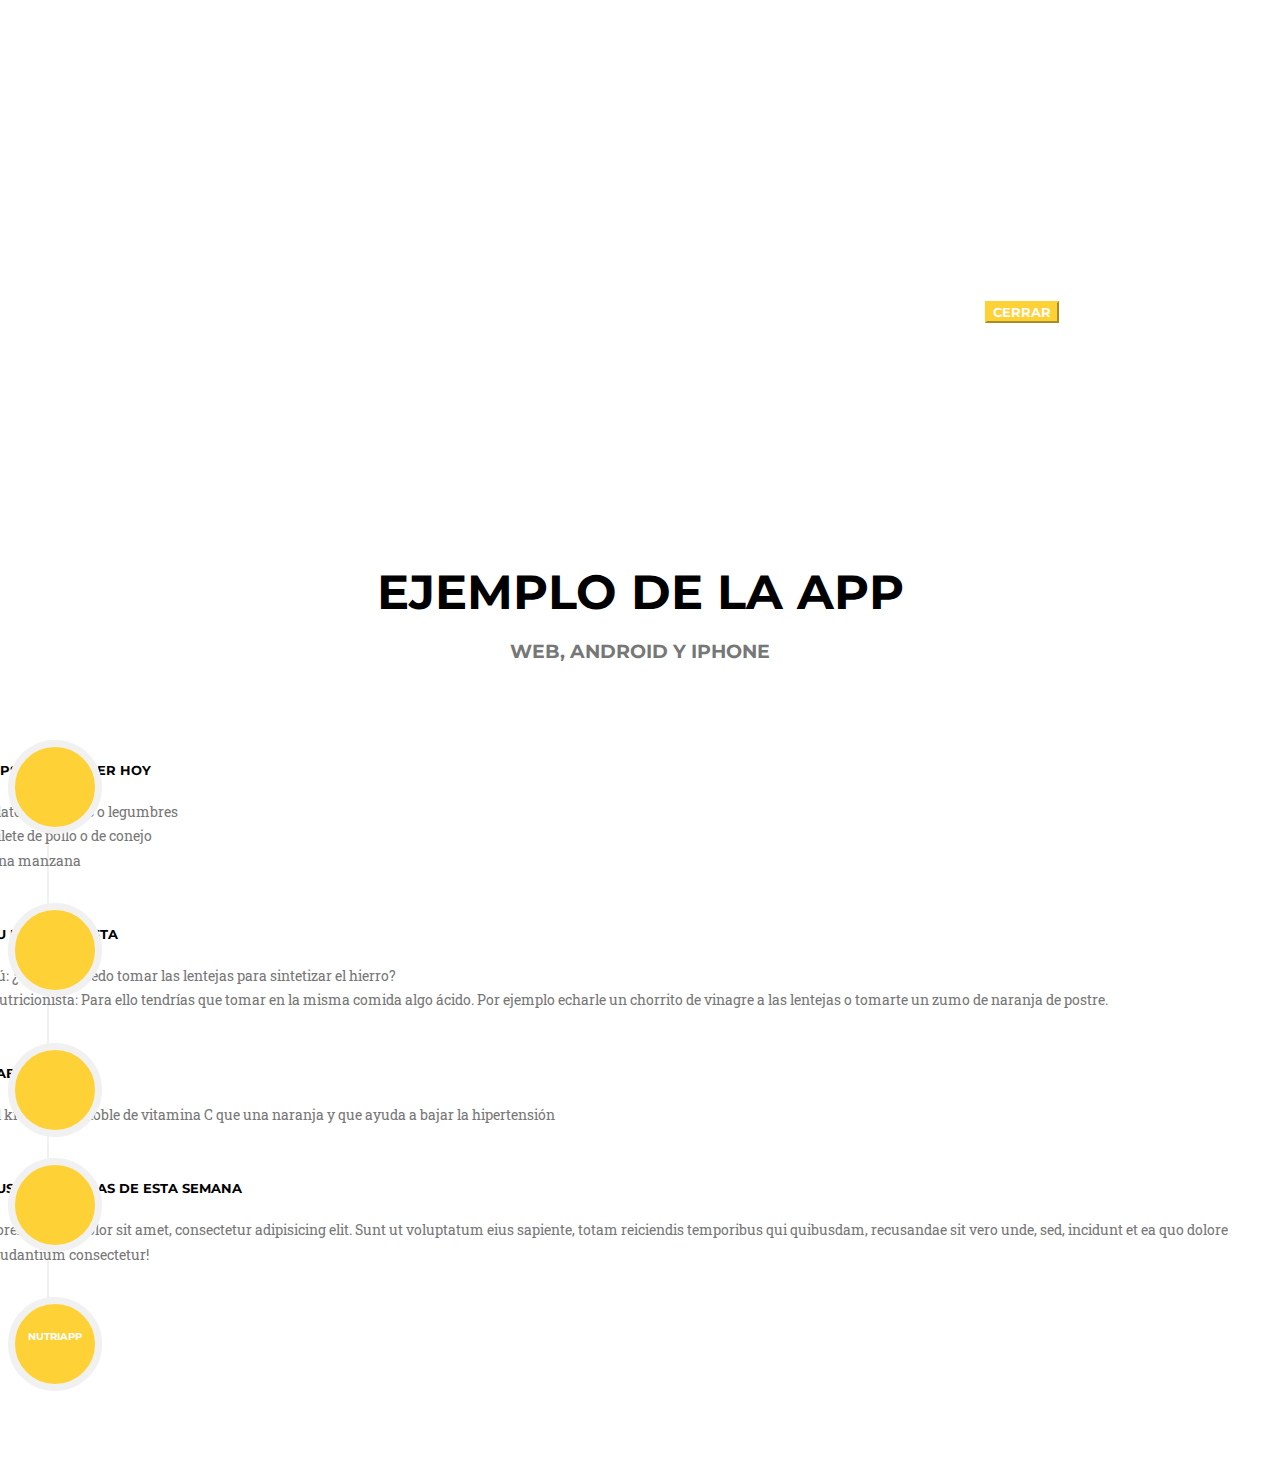
==== commit 93c0764c: "ifr he" ====
--- a/index.html
+++ b/index.html
@@ -196,17 +196,11 @@
     </section>
 
 
-    <section id="contacto">
+    <section id="contacto" class="bg-light-gray">
         <div class="container">
             <div class="row">
                 <div class="col-lg-12 text-center">
-                    <h2 class="section-heading">Contáctanos</h2>
-                    <h3 class="section-subheading text-muted">Cualquier comentario, crítica etc, es bienvenida.</h3>
-                </div>
-            </div>
-            <div class="row">
-                <div class="col-lg-12 text-center">
-                    <iframe src="https://docs.google.com/forms/d/1ALwWU4agF-zErEPGlhZQWjqt3Ry3UXiZxr2nK94EYrE/viewform?embedded=true#start=embed" width="760" height="500" frameborder="0" marginheight="0" marginwidth="0">Loading...</iframe>
+					<iframe class="embed-responsive-item" src="https://docs.google.com/forms/d/1ALwWU4agF-zErEPGlhZQWjqt3Ry3UXiZxr2nK94EYrE/viewform?embedded=true#start=embed" width="100%"  height="550" scrolling="no" frameborder="0"></iframe>
                 </div>
             </div>
         </div>
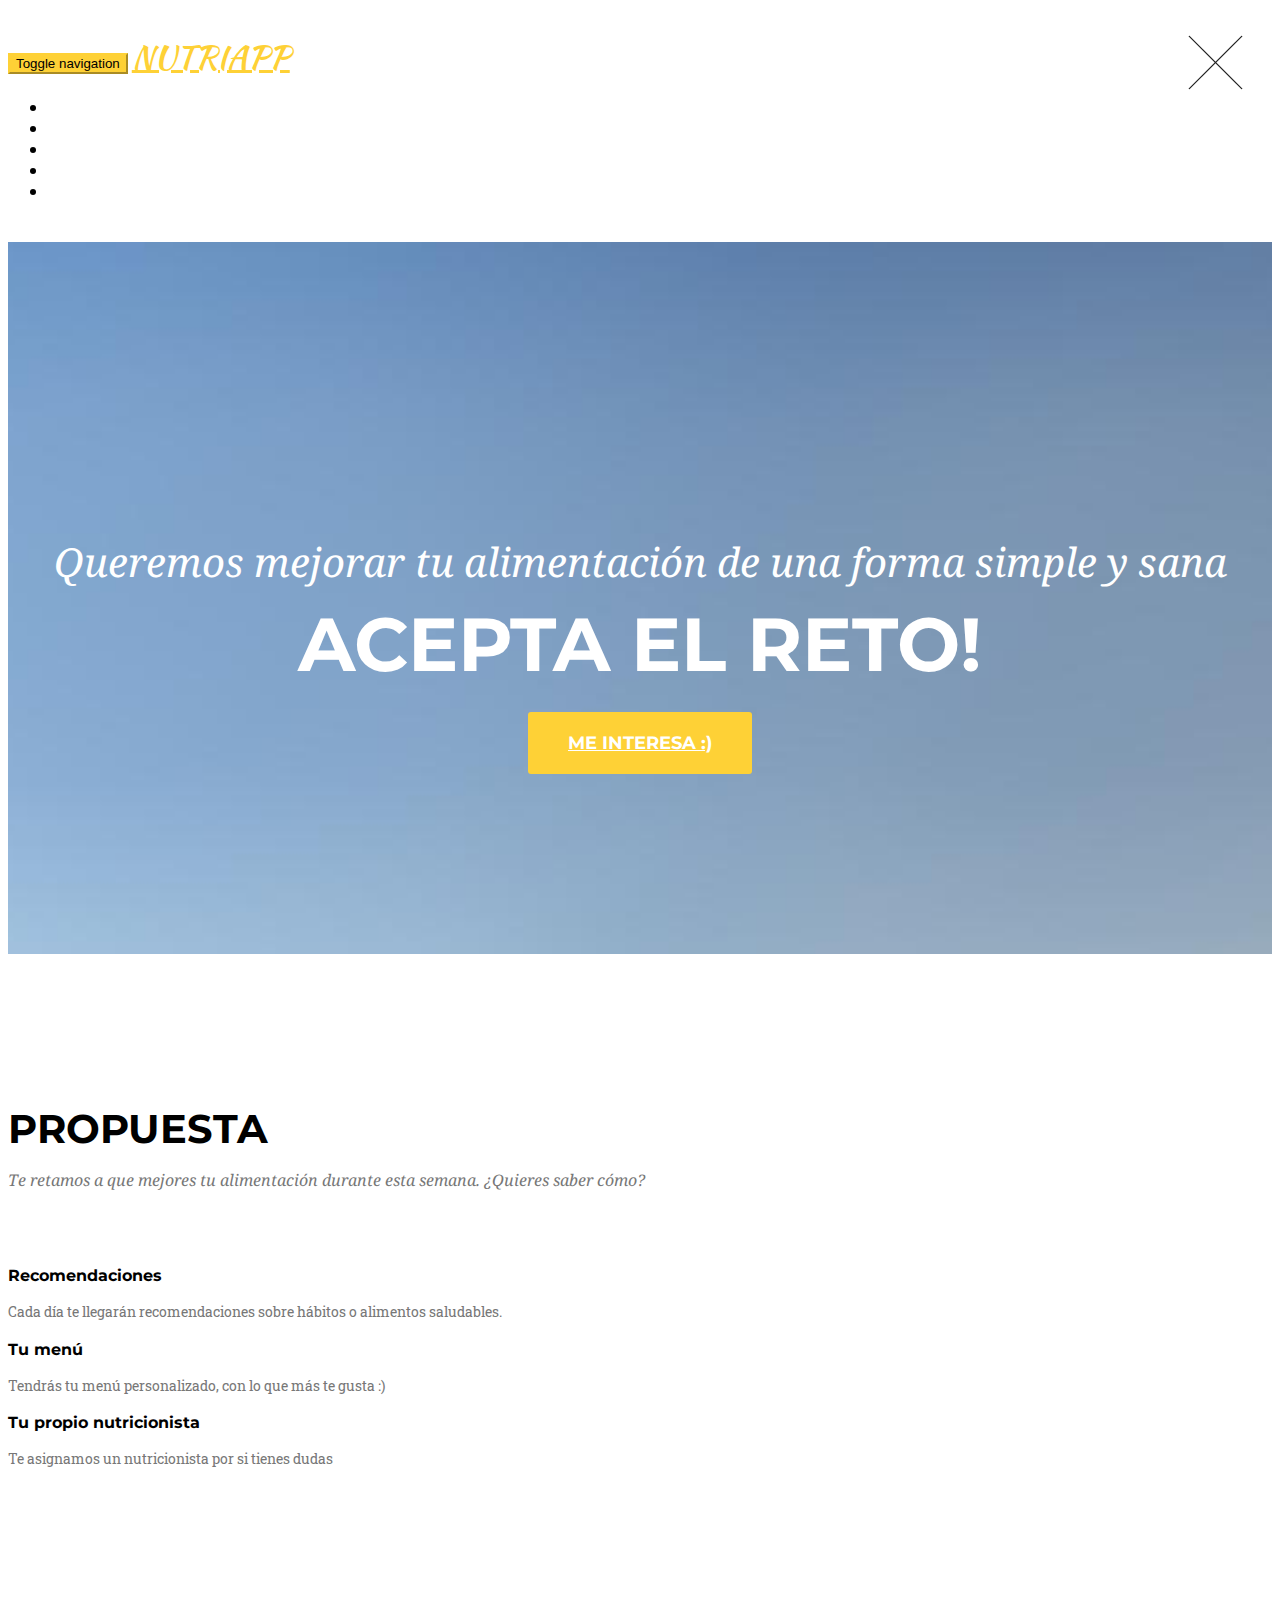
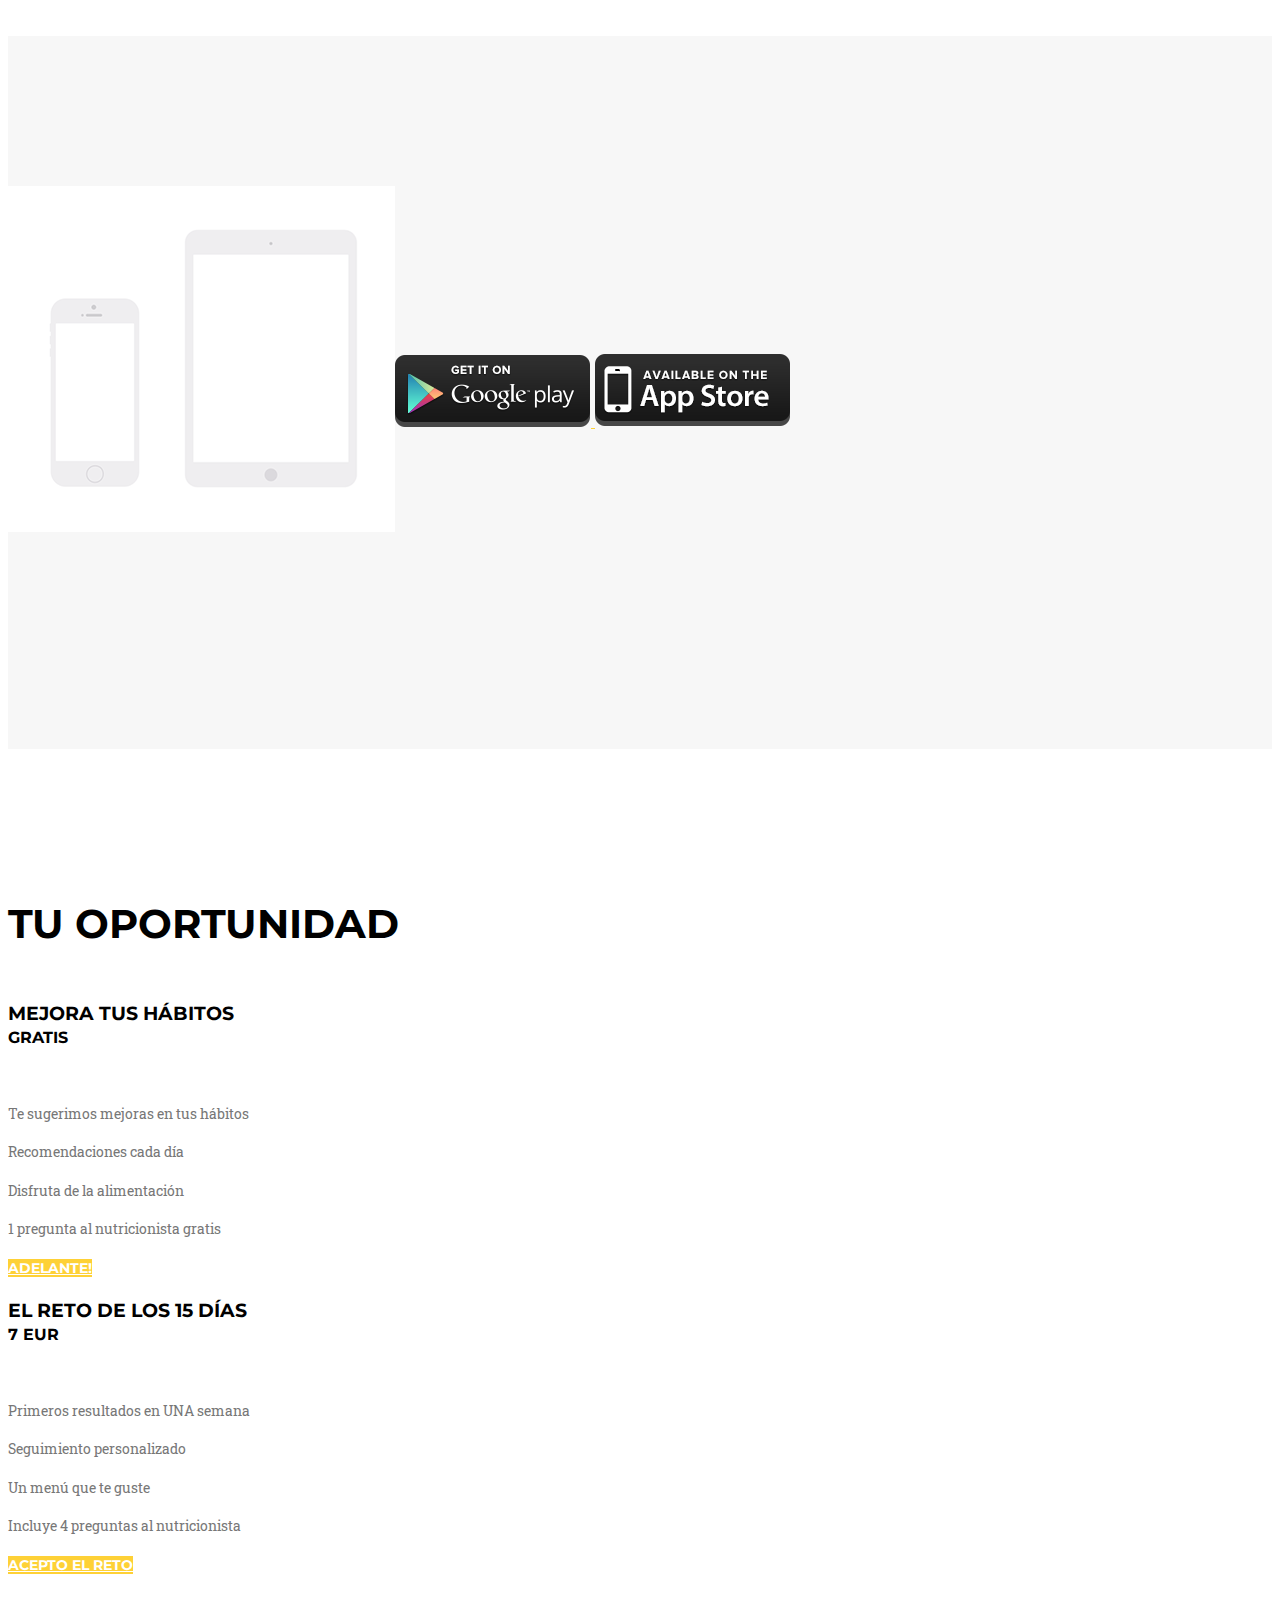
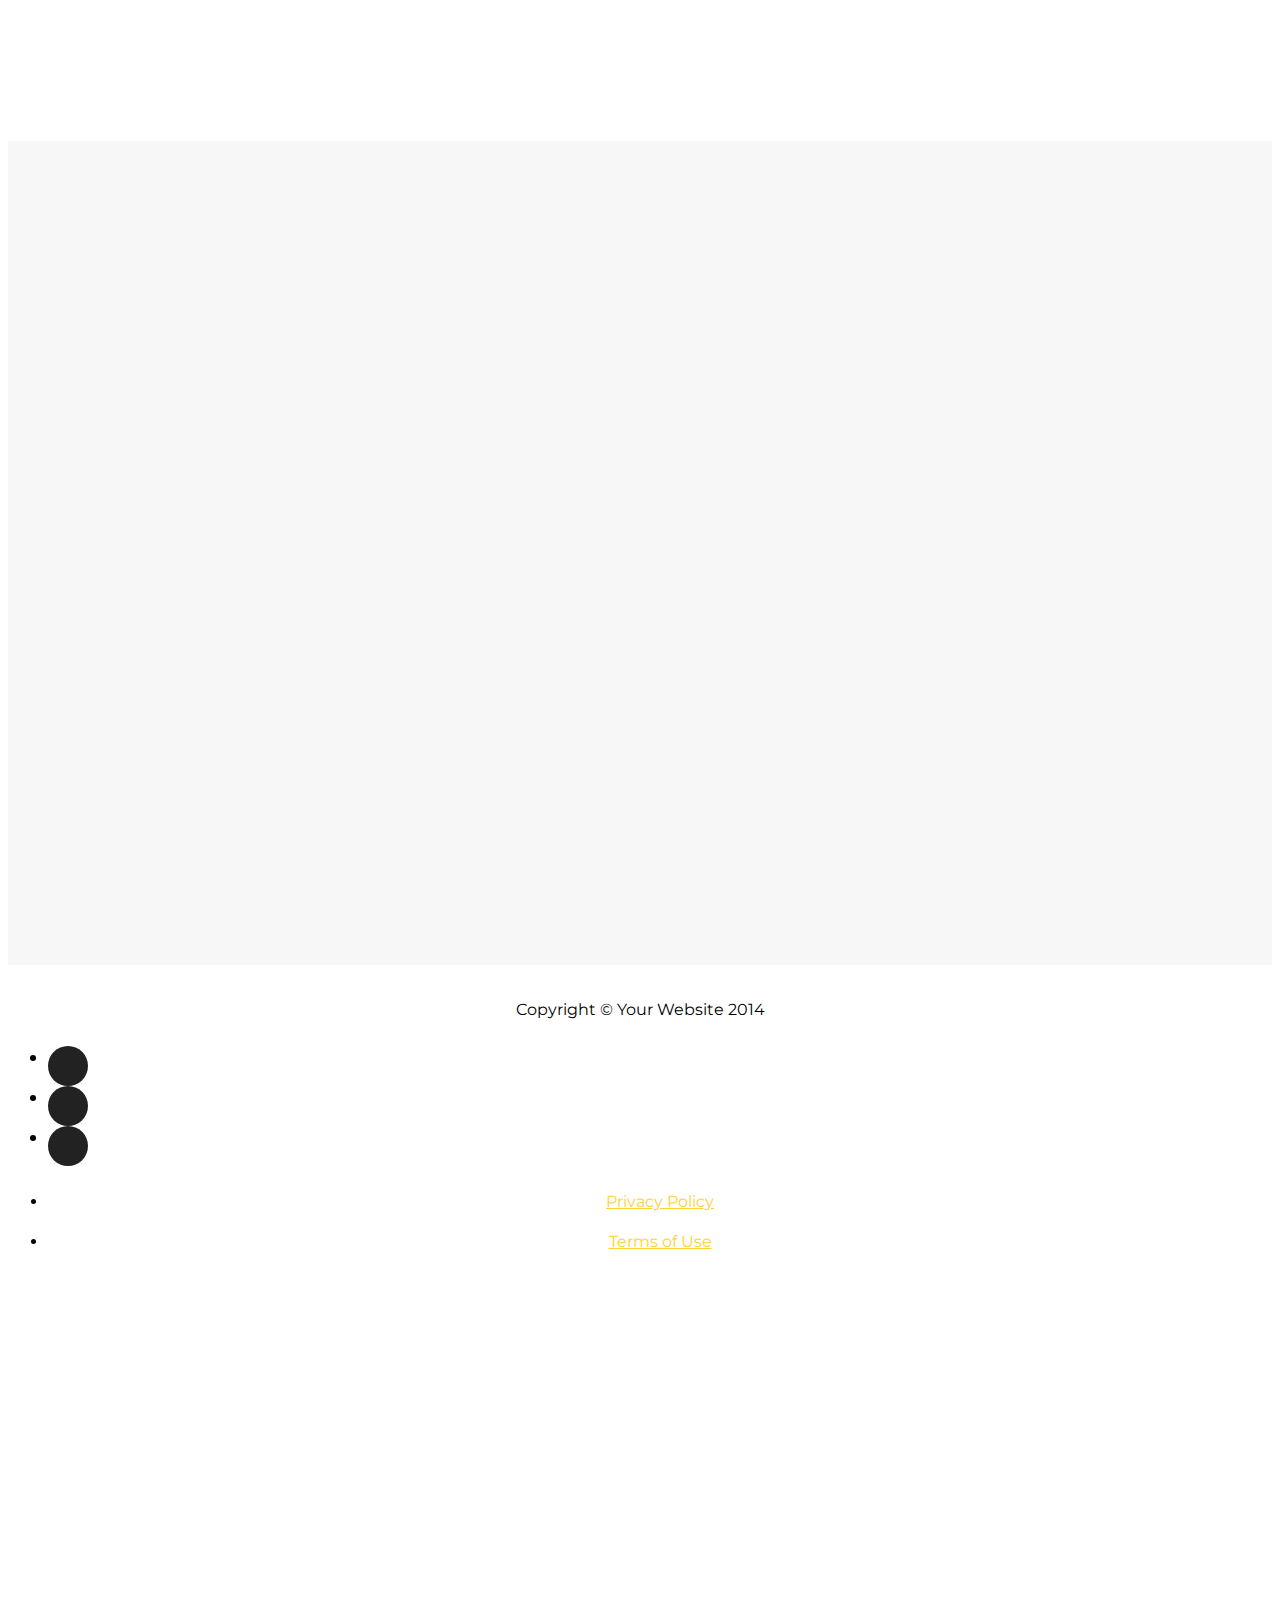
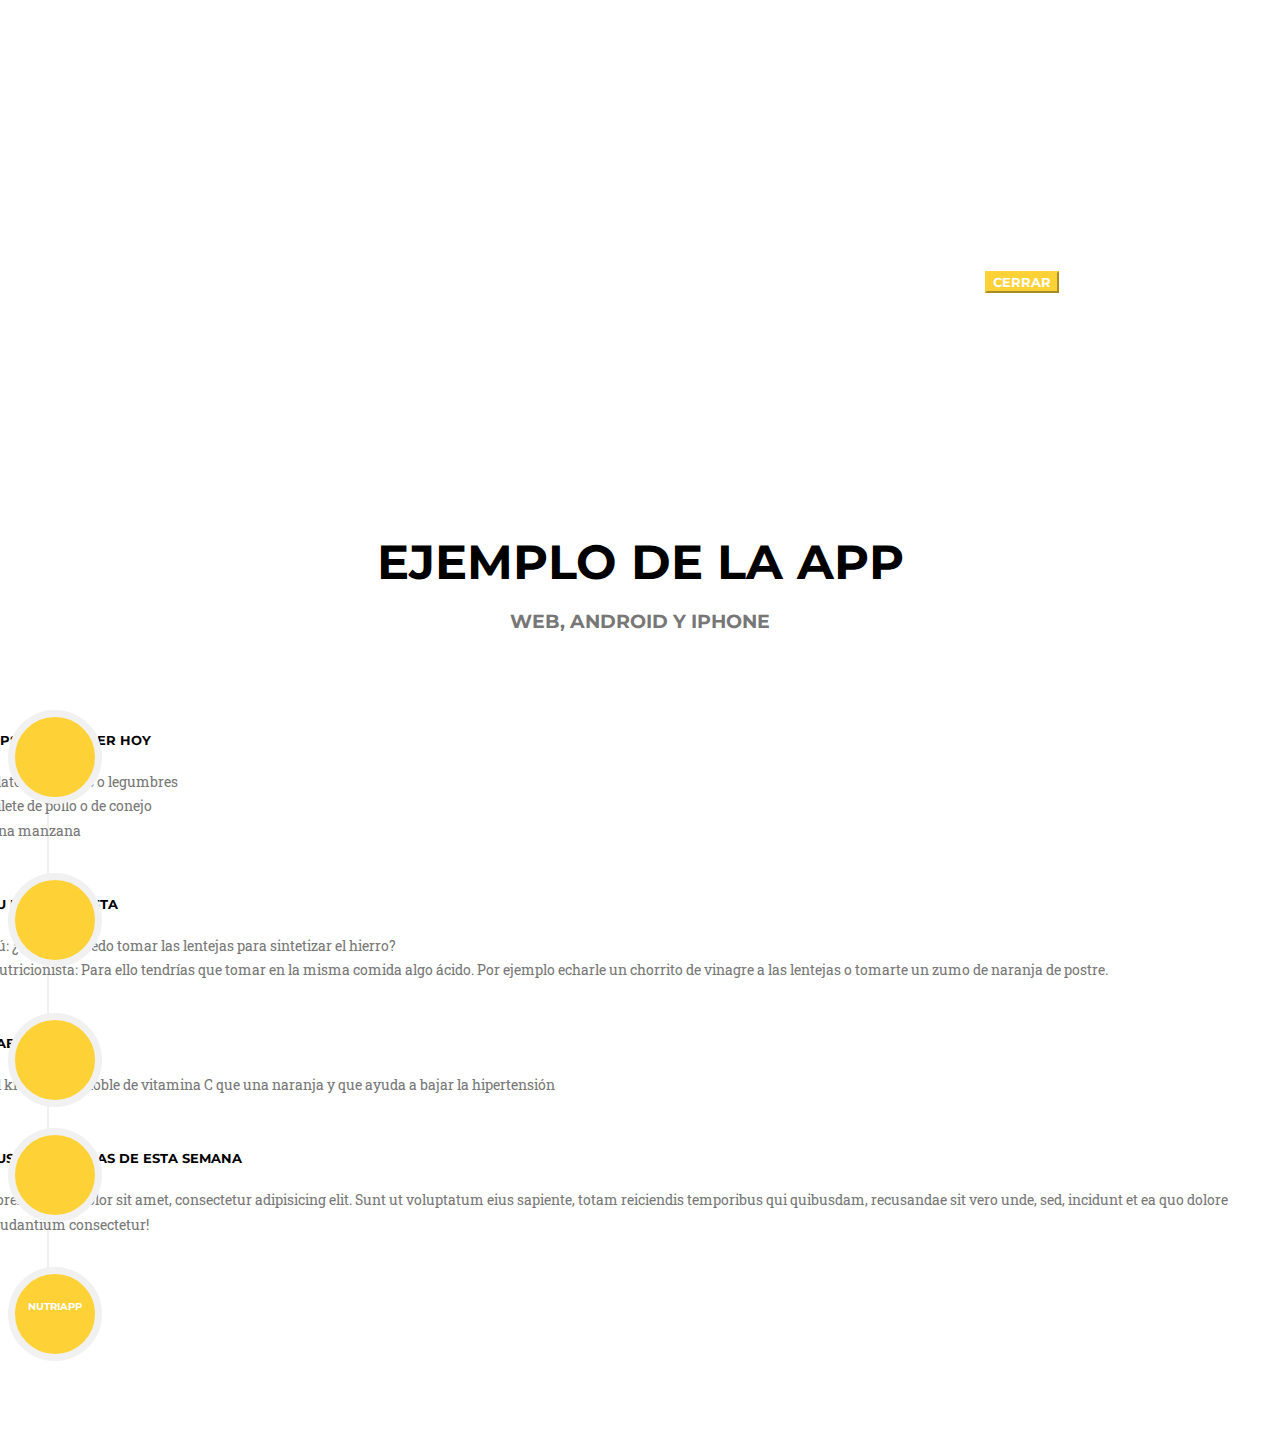
==== commit 77db6da7: "Revert "ifr he"" ====
--- a/index.html
+++ b/index.html
@@ -200,7 +200,7 @@
         <div class="container">
             <div class="row">
                 <div class="col-lg-12 text-center">
-					<iframe class="embed-responsive-item" src="https://docs.google.com/forms/d/1ALwWU4agF-zErEPGlhZQWjqt3Ry3UXiZxr2nK94EYrE/viewform?embedded=true#start=embed" width="100%"  height="550" scrolling="no" frameborder="0"></iframe>
+					<iframe class="embed-responsive-item" src="https://docs.google.com/forms/d/1ALwWU4agF-zErEPGlhZQWjqt3Ry3UXiZxr2nK94EYrE/viewform?embedded=true#start=embed" width="100%"  height="520" scrolling="no" frameborder="0"></iframe>
                 </div>
             </div>
         </div>
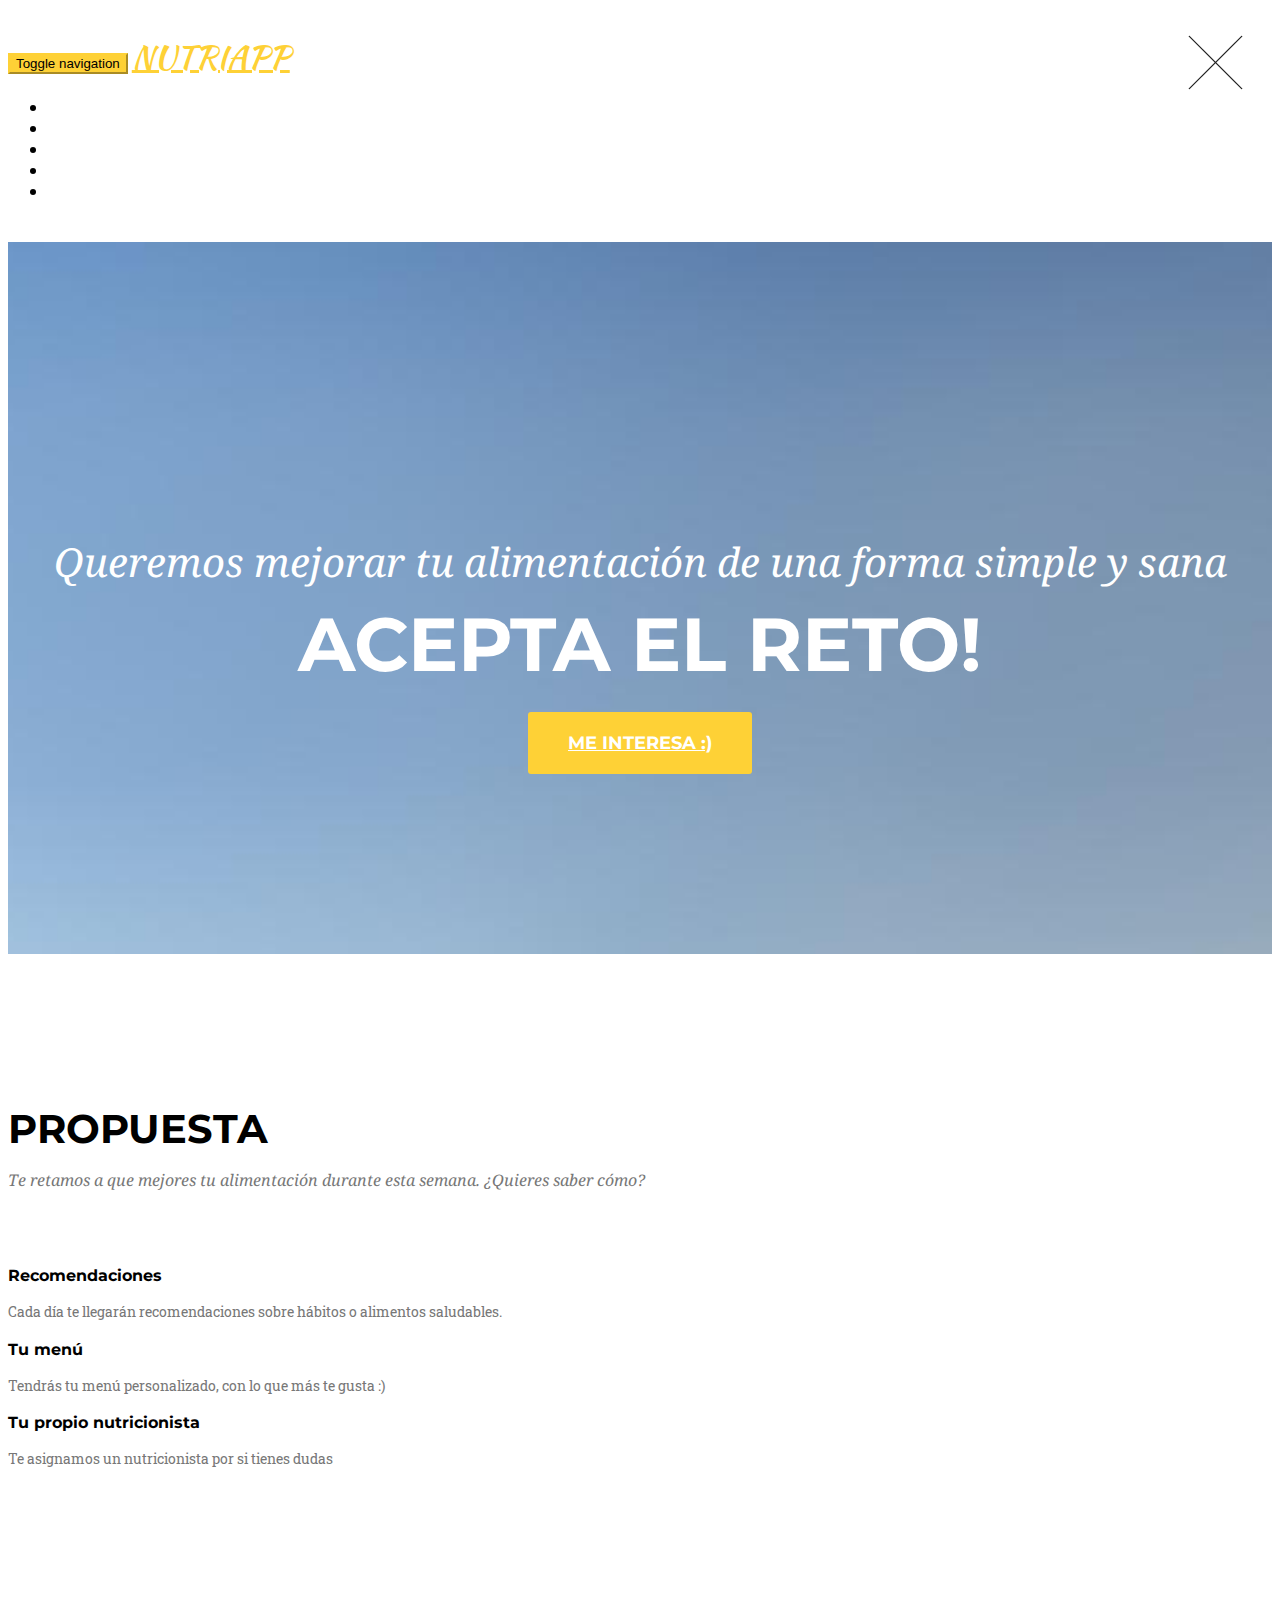
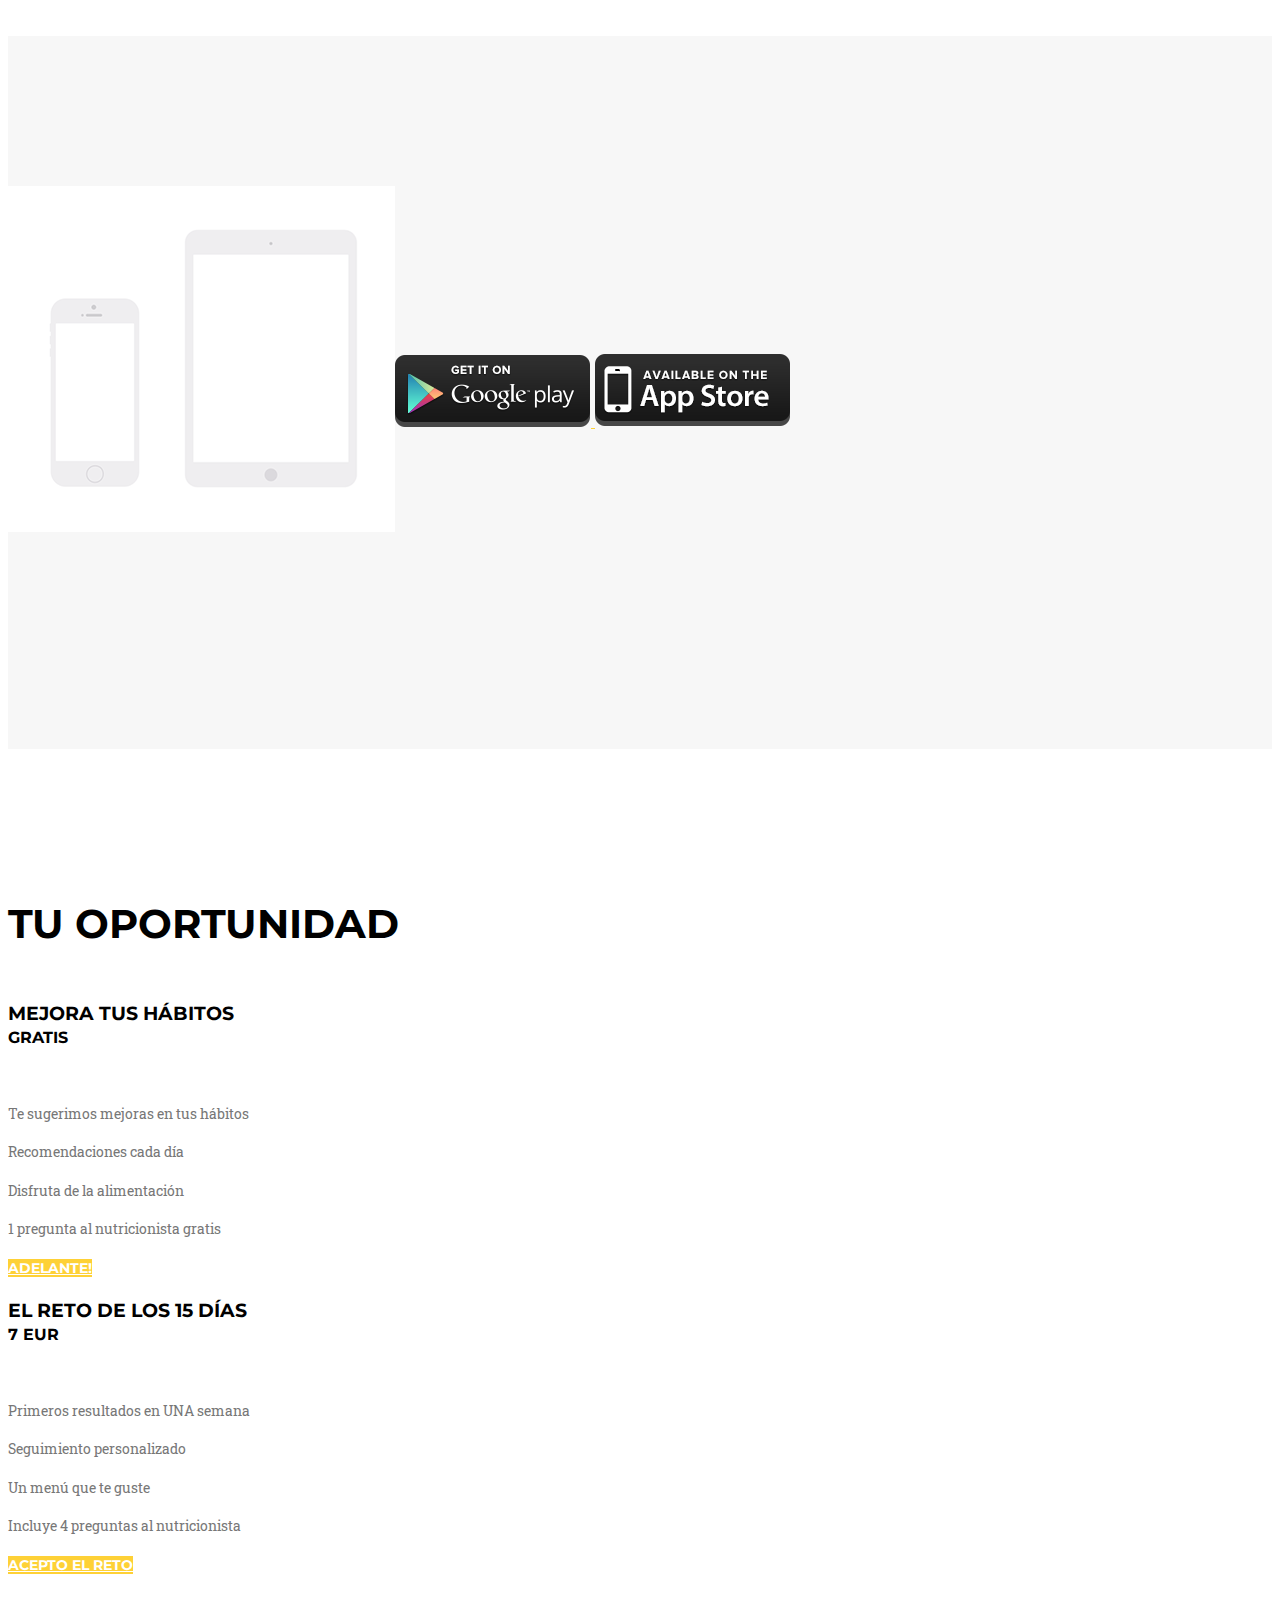
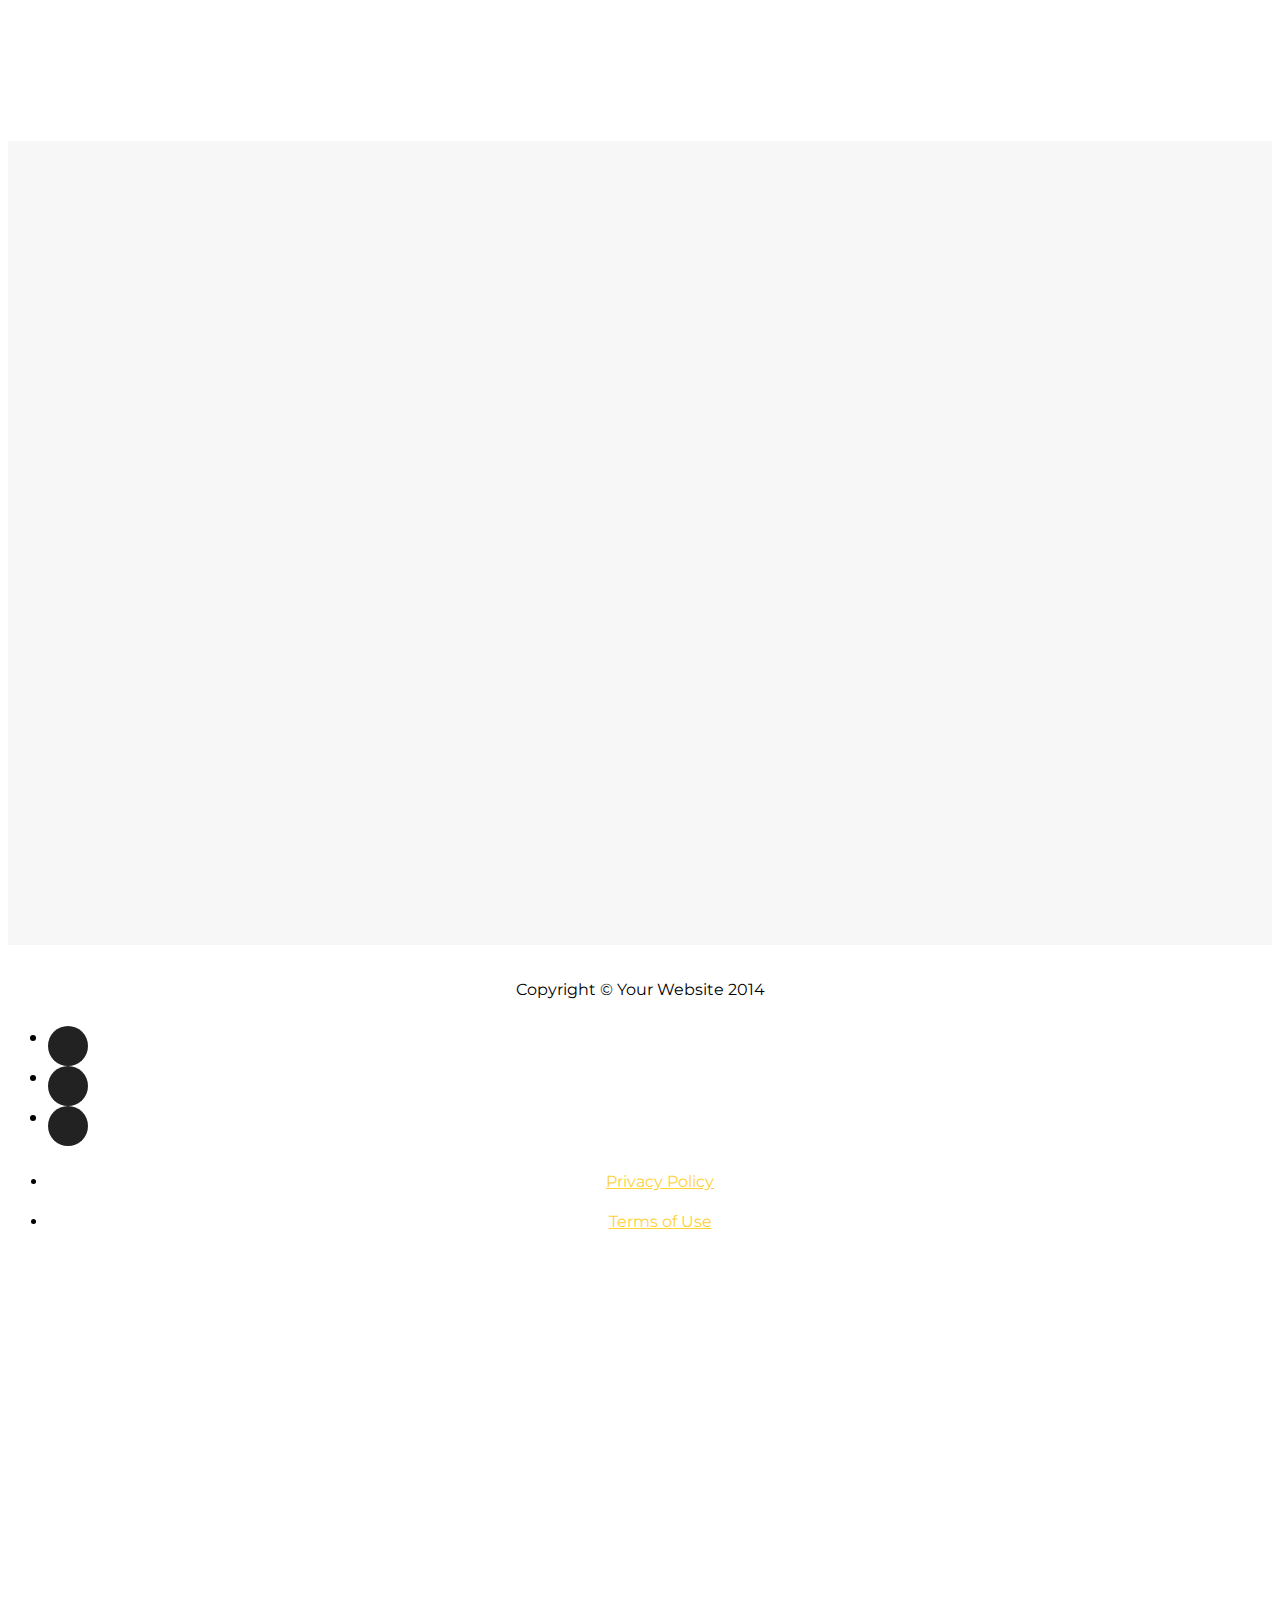
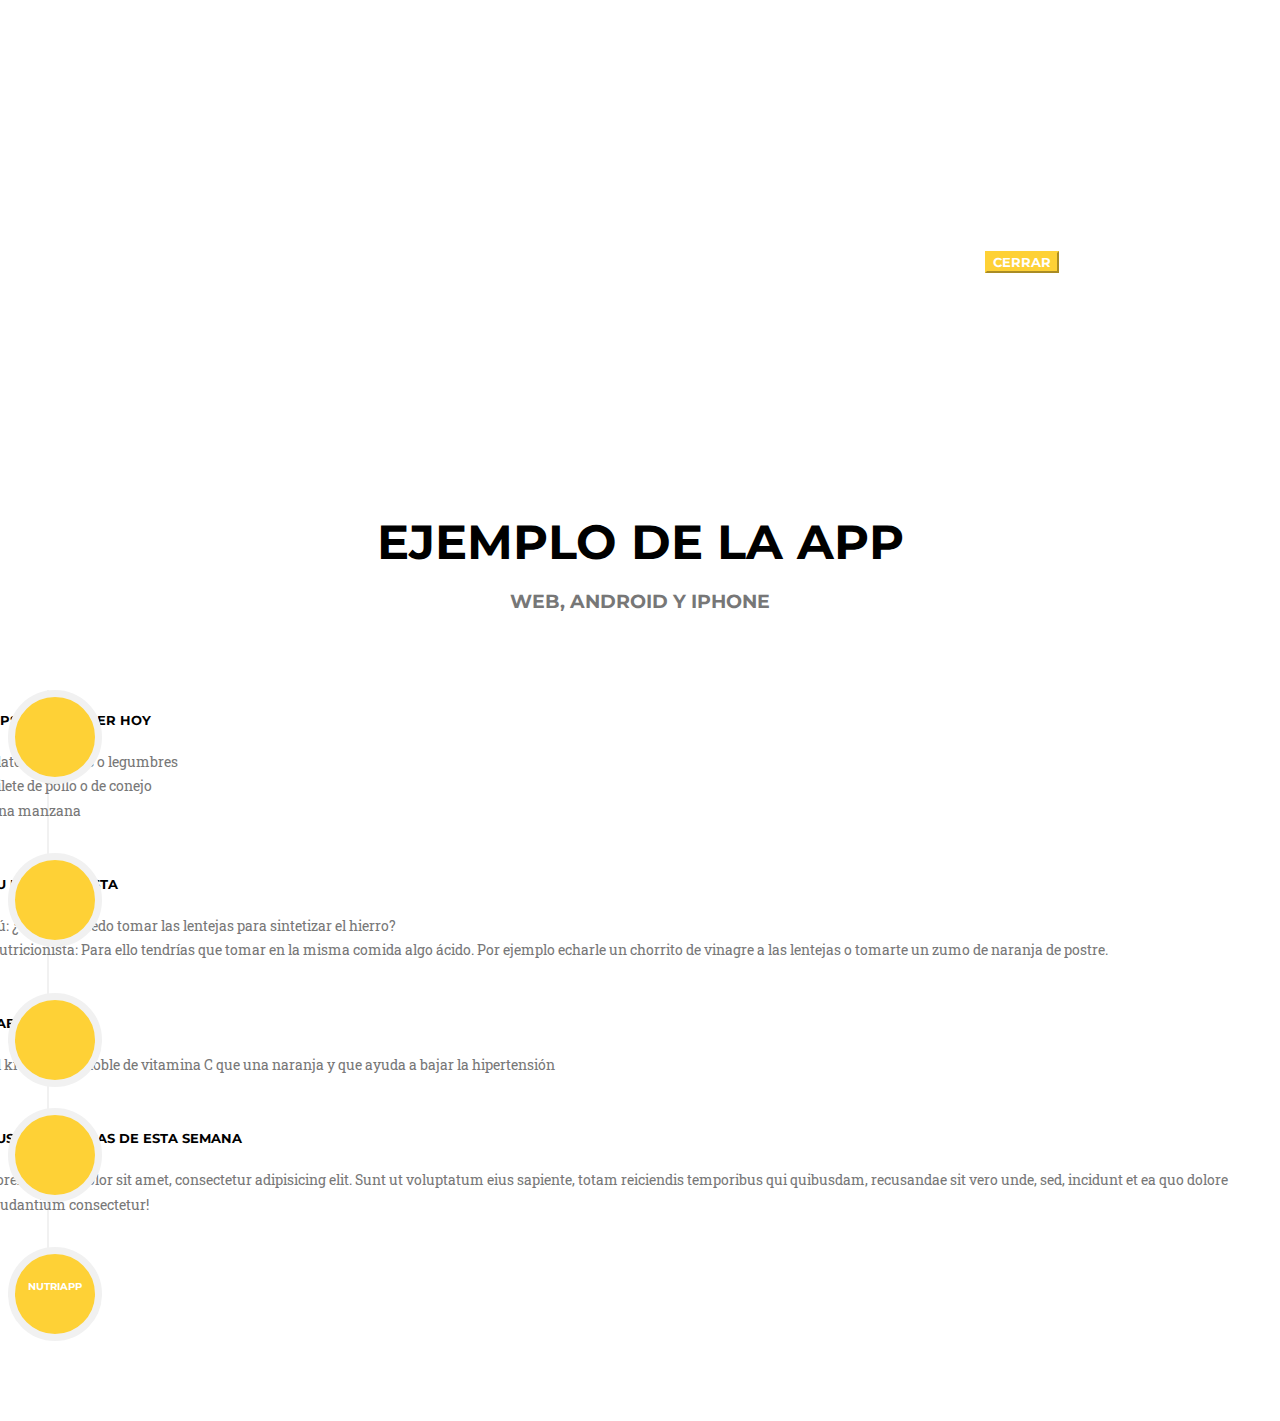
==== commit e5e53a6e: "Revert "height iframe"" ====
--- a/index.html
+++ b/index.html
@@ -200,7 +200,7 @@
         <div class="container">
             <div class="row">
                 <div class="col-lg-12 text-center">
-					<iframe class="embed-responsive-item" src="https://docs.google.com/forms/d/1ALwWU4agF-zErEPGlhZQWjqt3Ry3UXiZxr2nK94EYrE/viewform?embedded=true#start=embed" width="100%"  height="520" scrolling="no" frameborder="0"></iframe>
+					<iframe class="embed-responsive-item" src="https://docs.google.com/forms/d/1ALwWU4agF-zErEPGlhZQWjqt3Ry3UXiZxr2nK94EYrE/viewform?embedded=true#start=embed" width="100%"  height="500" scrolling="no" frameborder="0"></iframe>
                 </div>
             </div>
         </div>
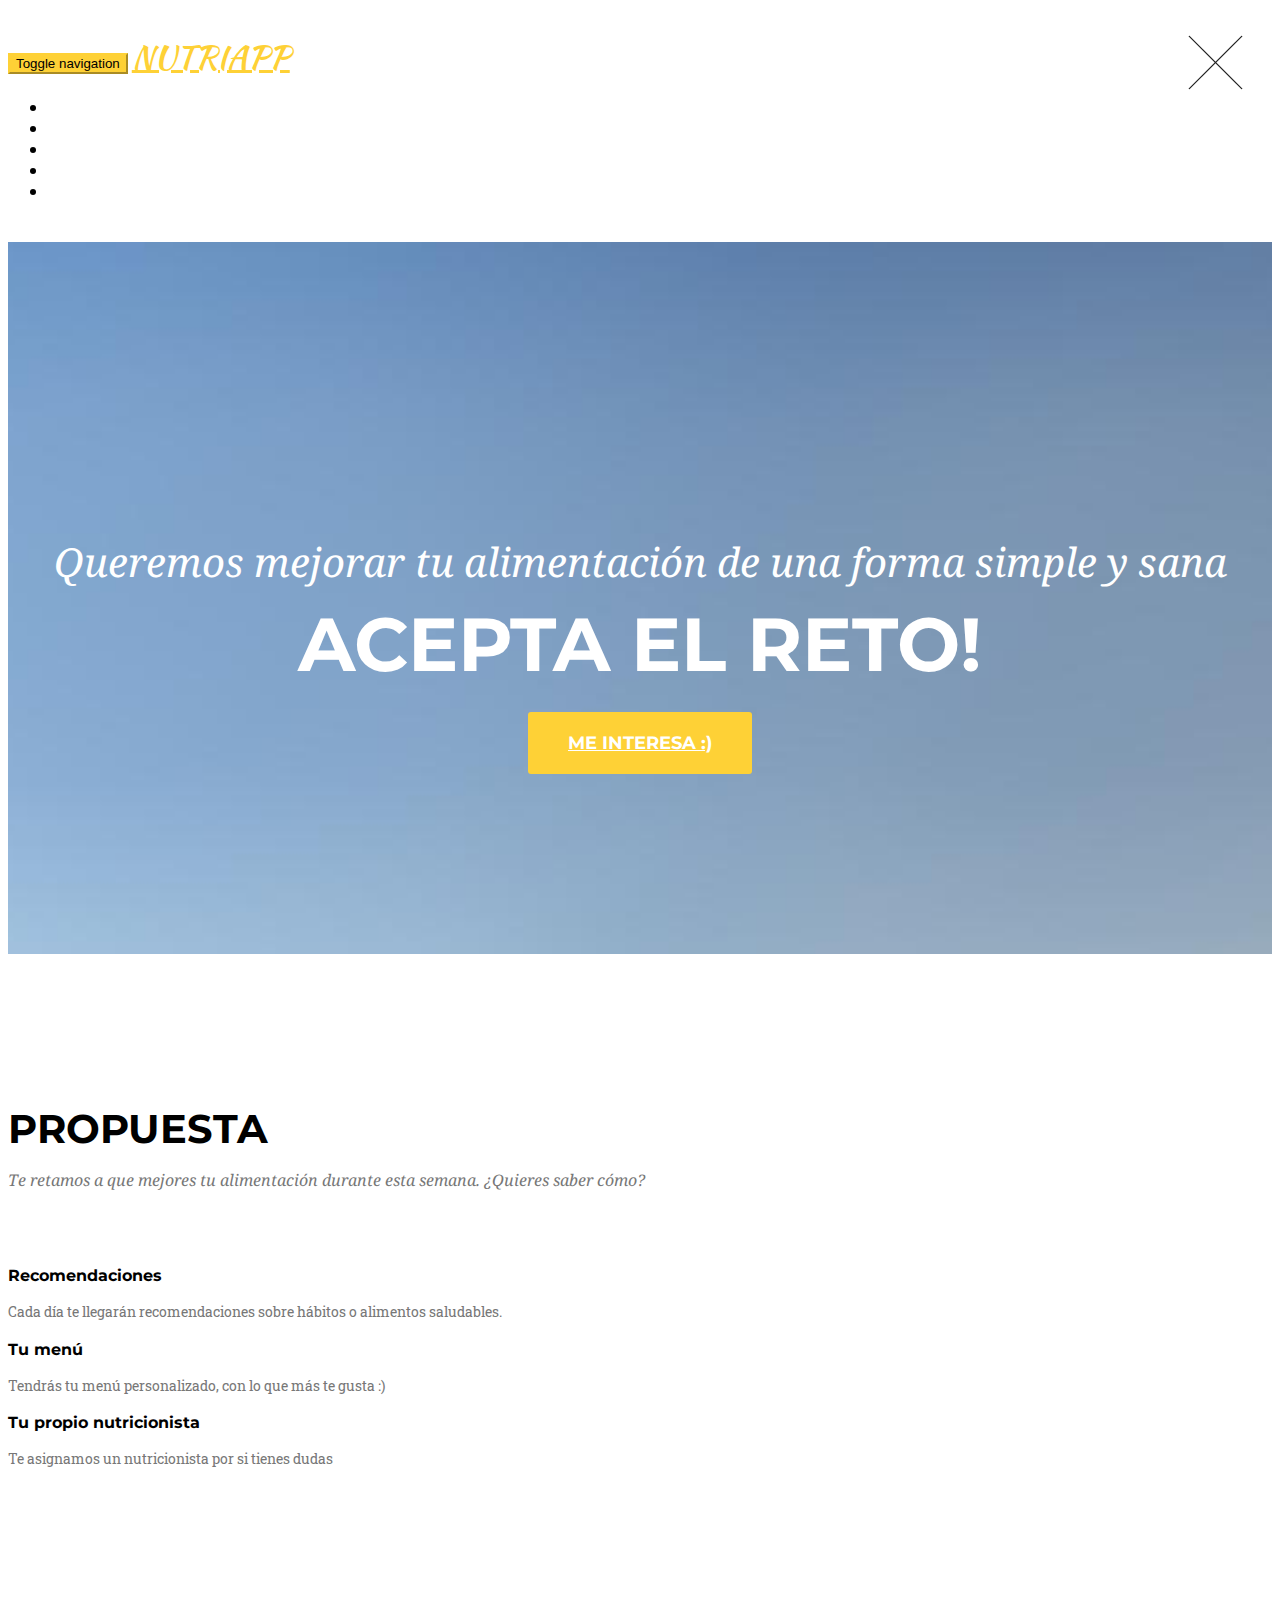
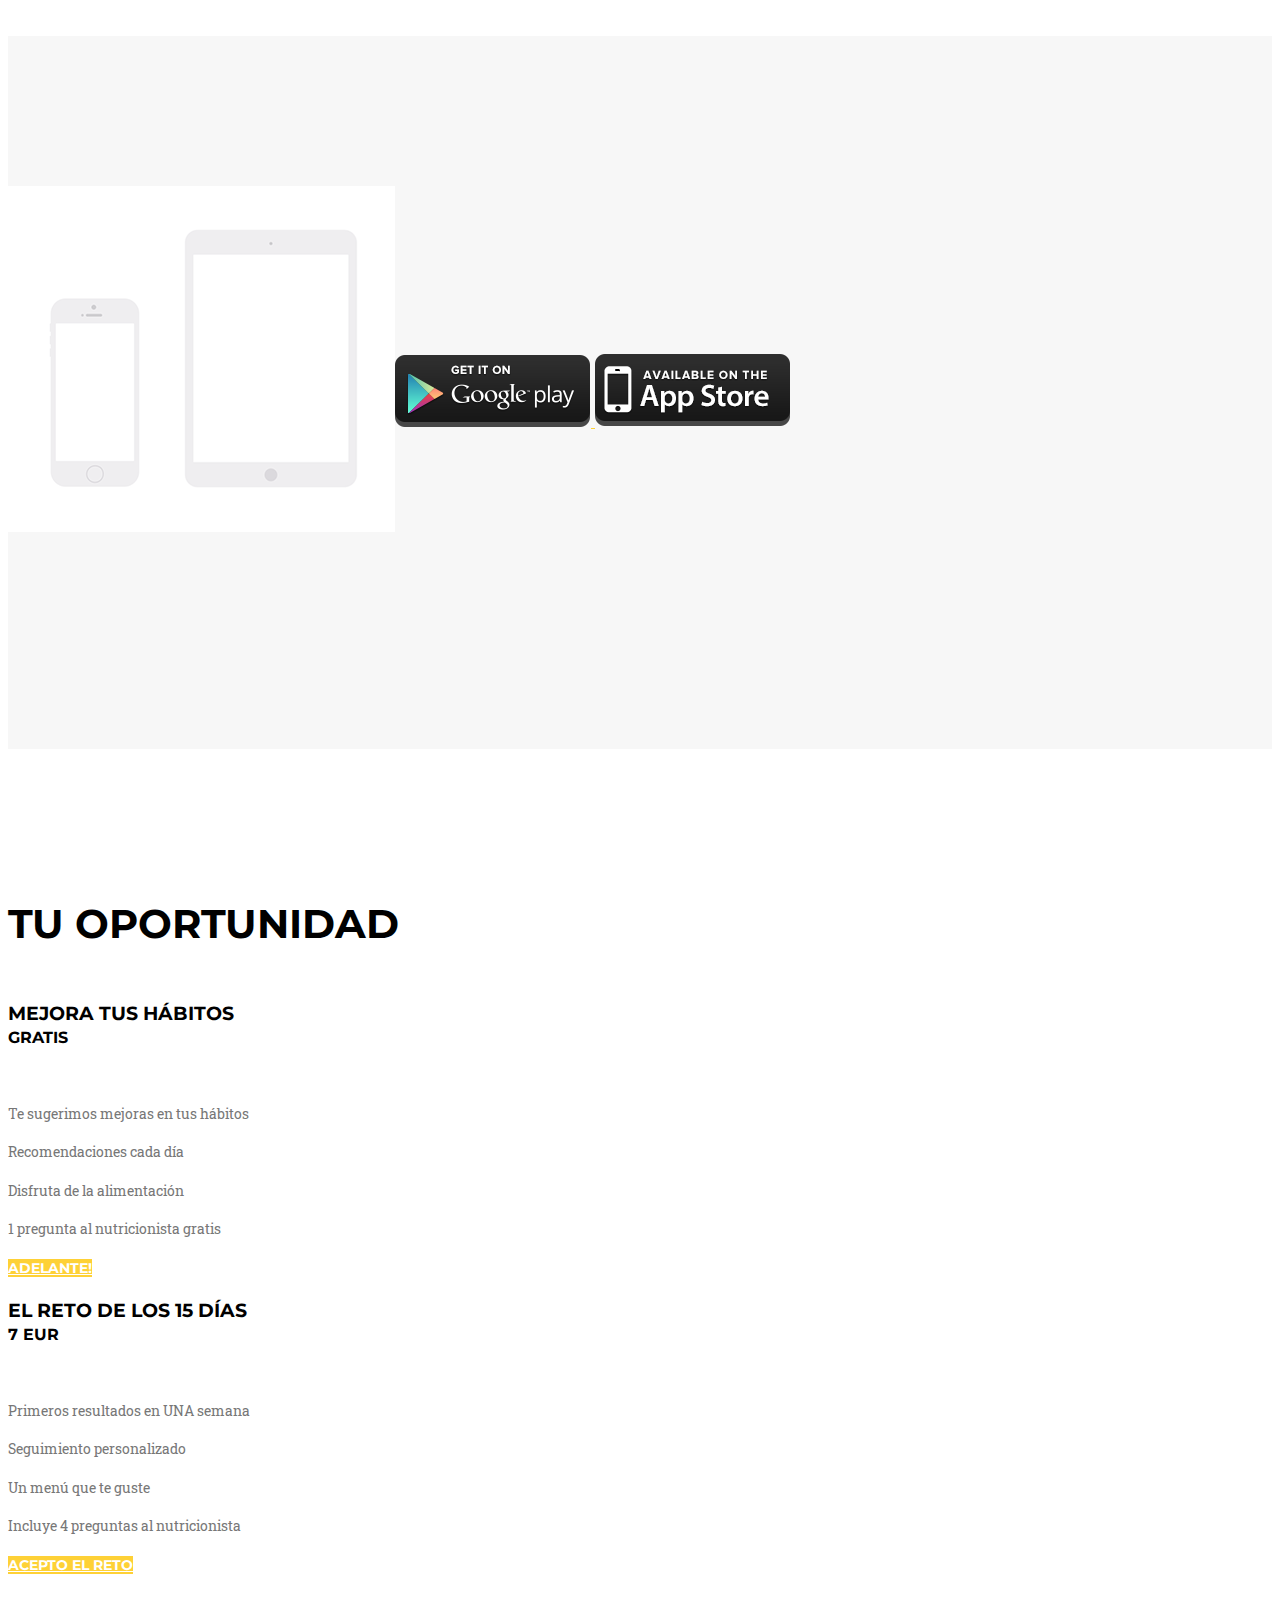
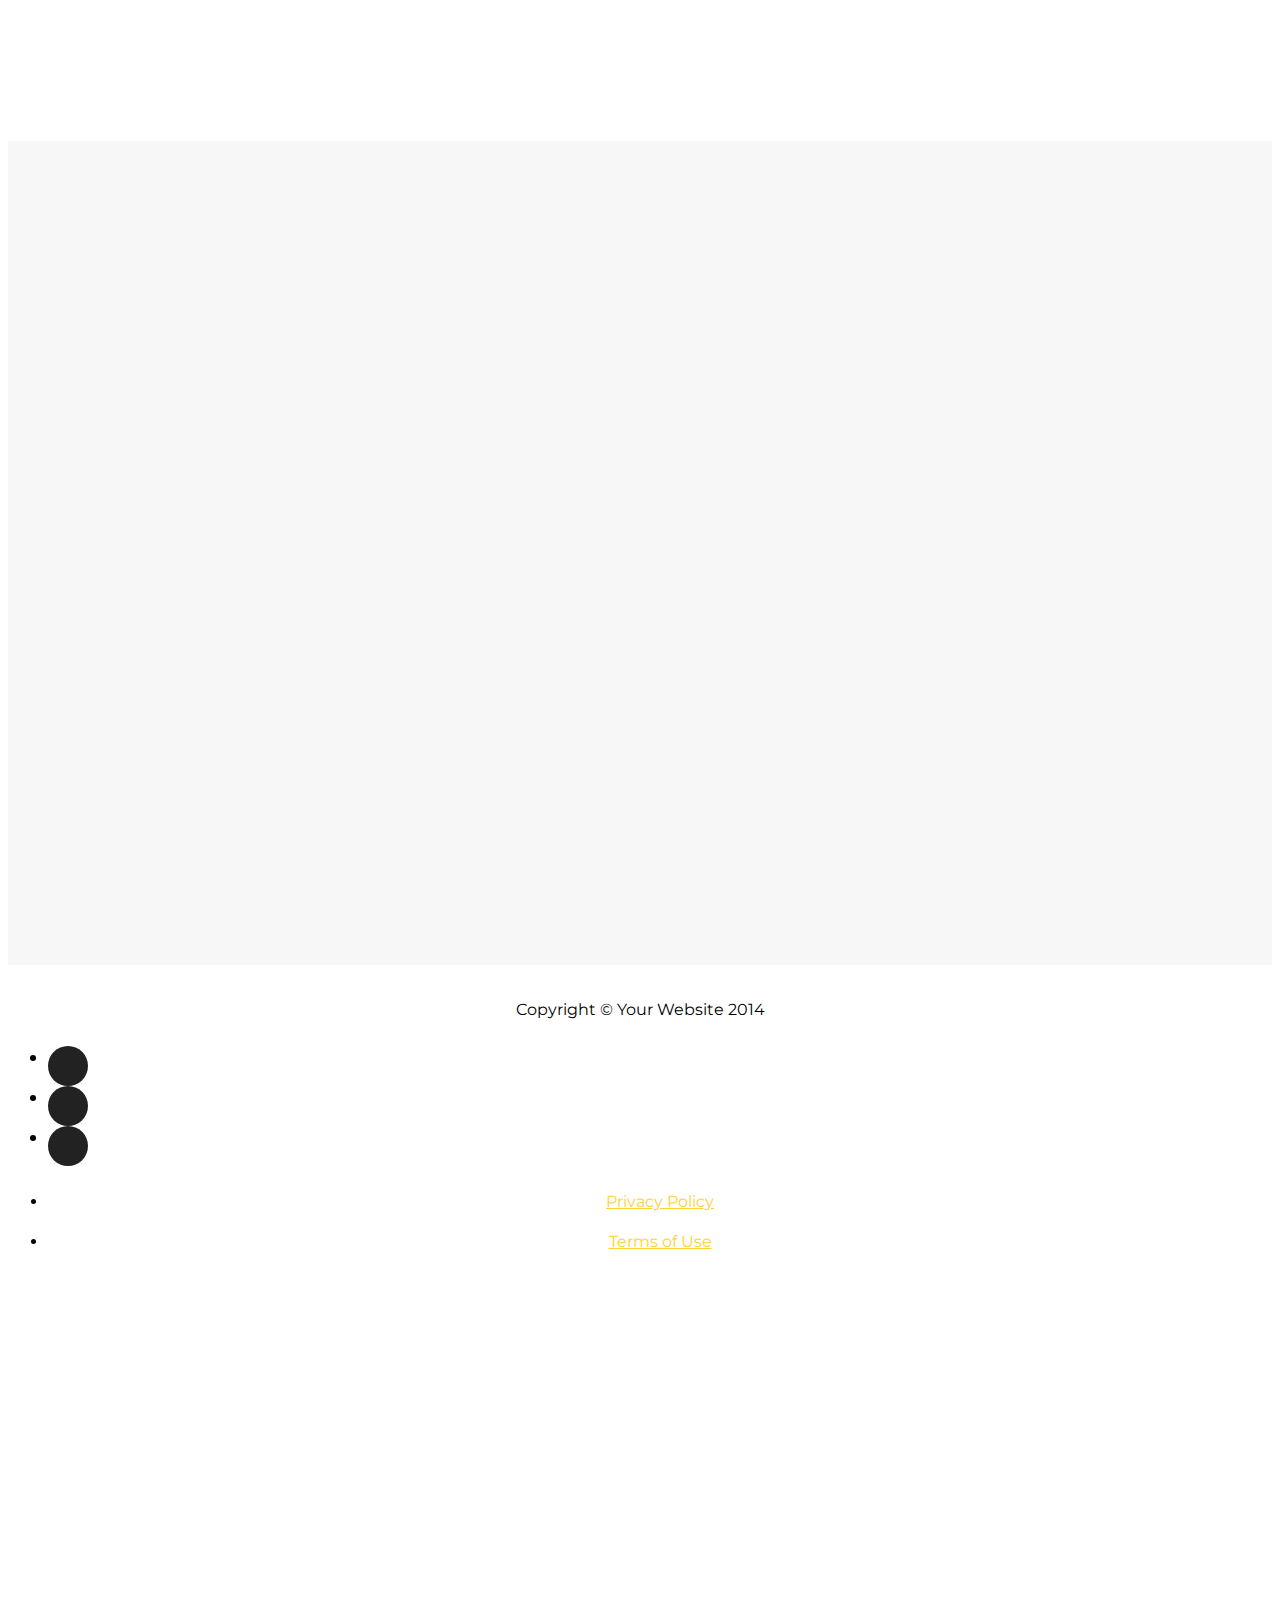
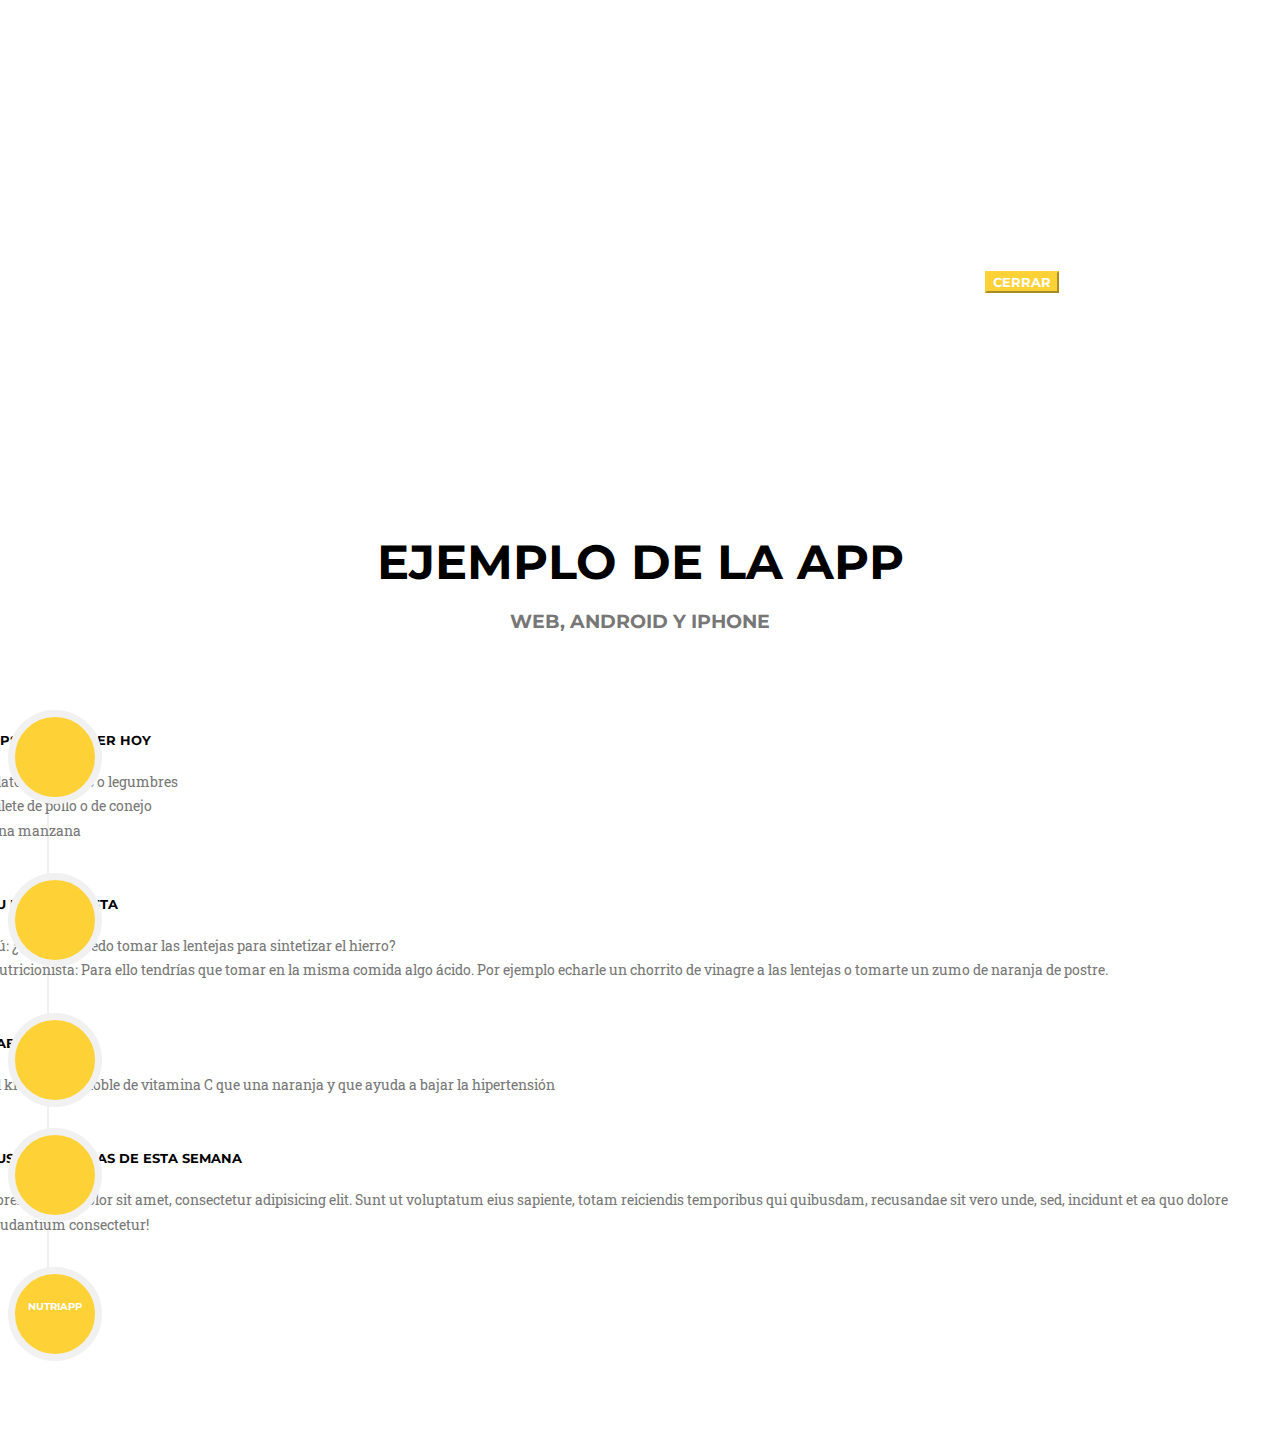
==== commit 00936efa: "ifr he" ====
--- a/index.html
+++ b/index.html
@@ -200,7 +200,7 @@
         <div class="container">
             <div class="row">
                 <div class="col-lg-12 text-center">
-					<iframe class="embed-responsive-item" src="https://docs.google.com/forms/d/1ALwWU4agF-zErEPGlhZQWjqt3Ry3UXiZxr2nK94EYrE/viewform?embedded=true#start=embed" width="100%"  height="500" scrolling="no" frameborder="0"></iframe>
+					<iframe class="embed-responsive-item" src="https://docs.google.com/forms/d/1ALwWU4agF-zErEPGlhZQWjqt3Ry3UXiZxr2nK94EYrE/viewform?embedded=true#start=embed" width="100%"  height="520" scrolling="no" frameborder="0"></iframe>
                 </div>
             </div>
         </div>
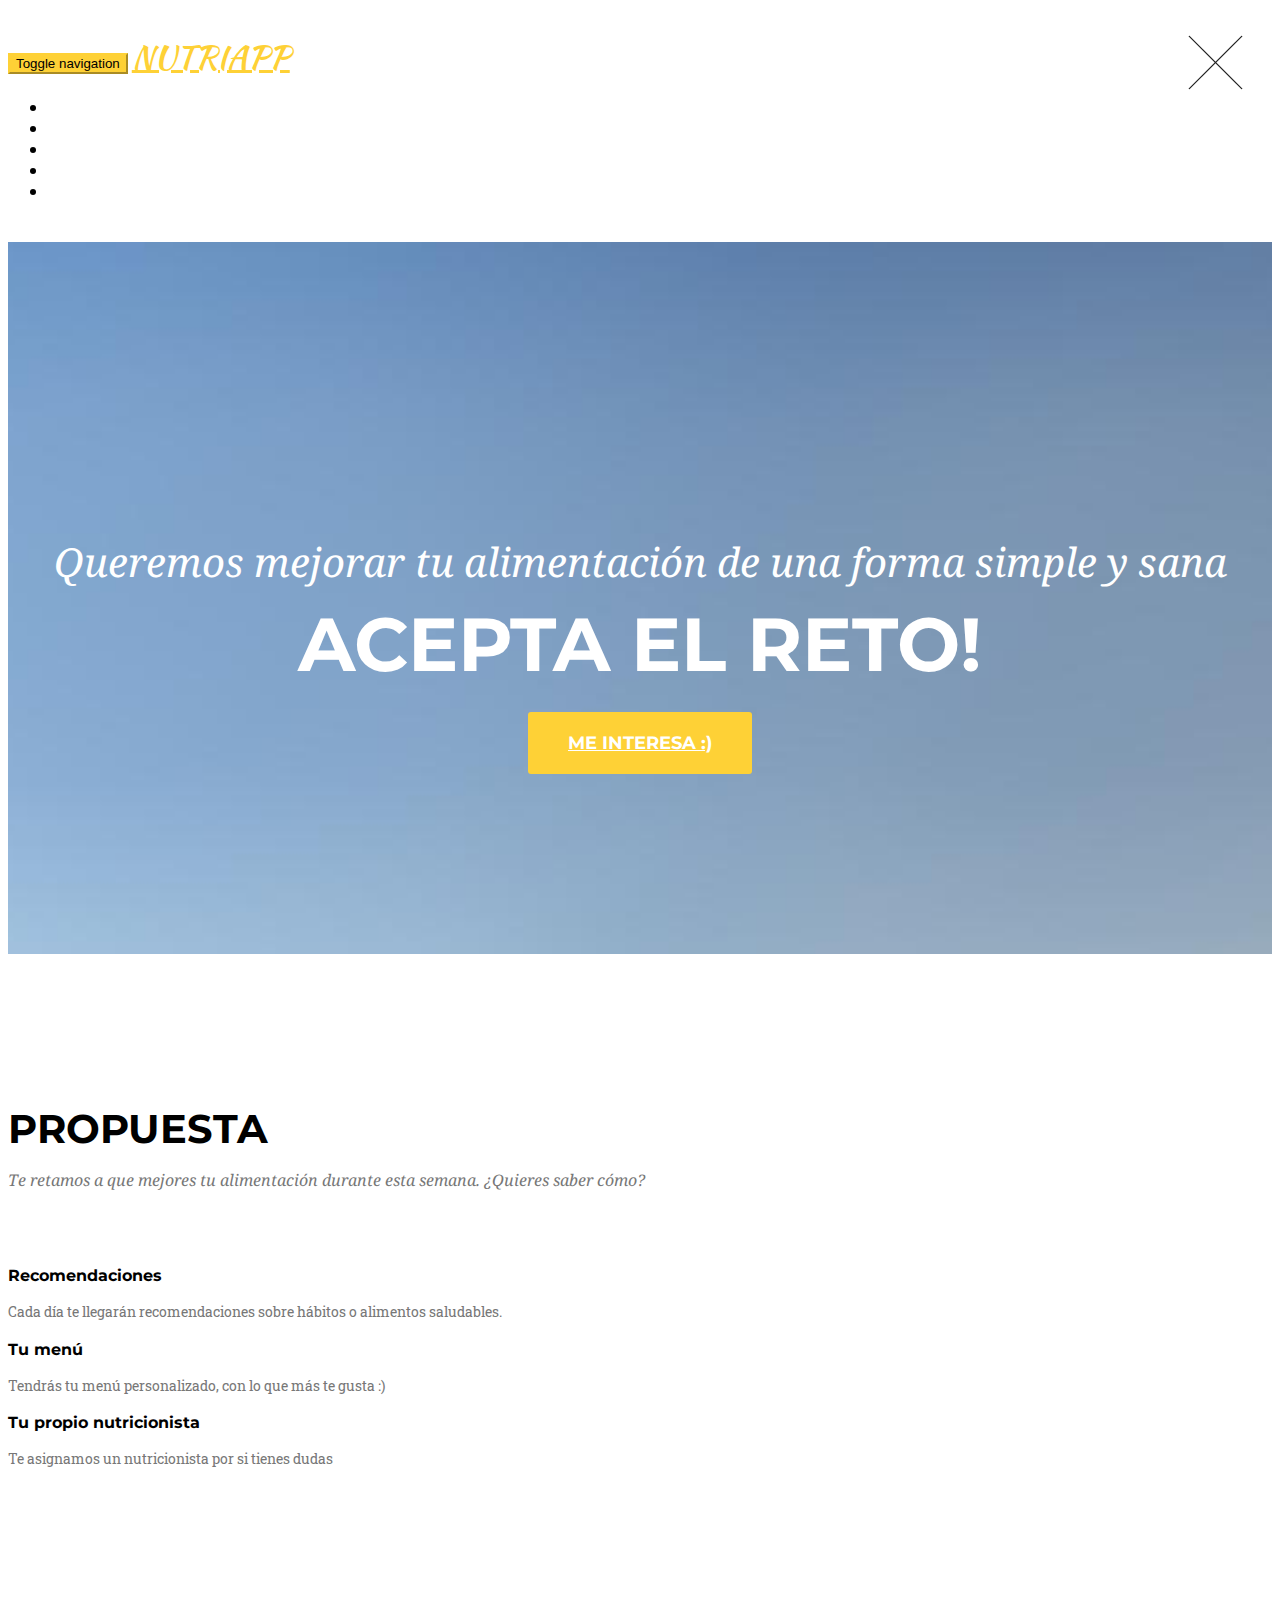
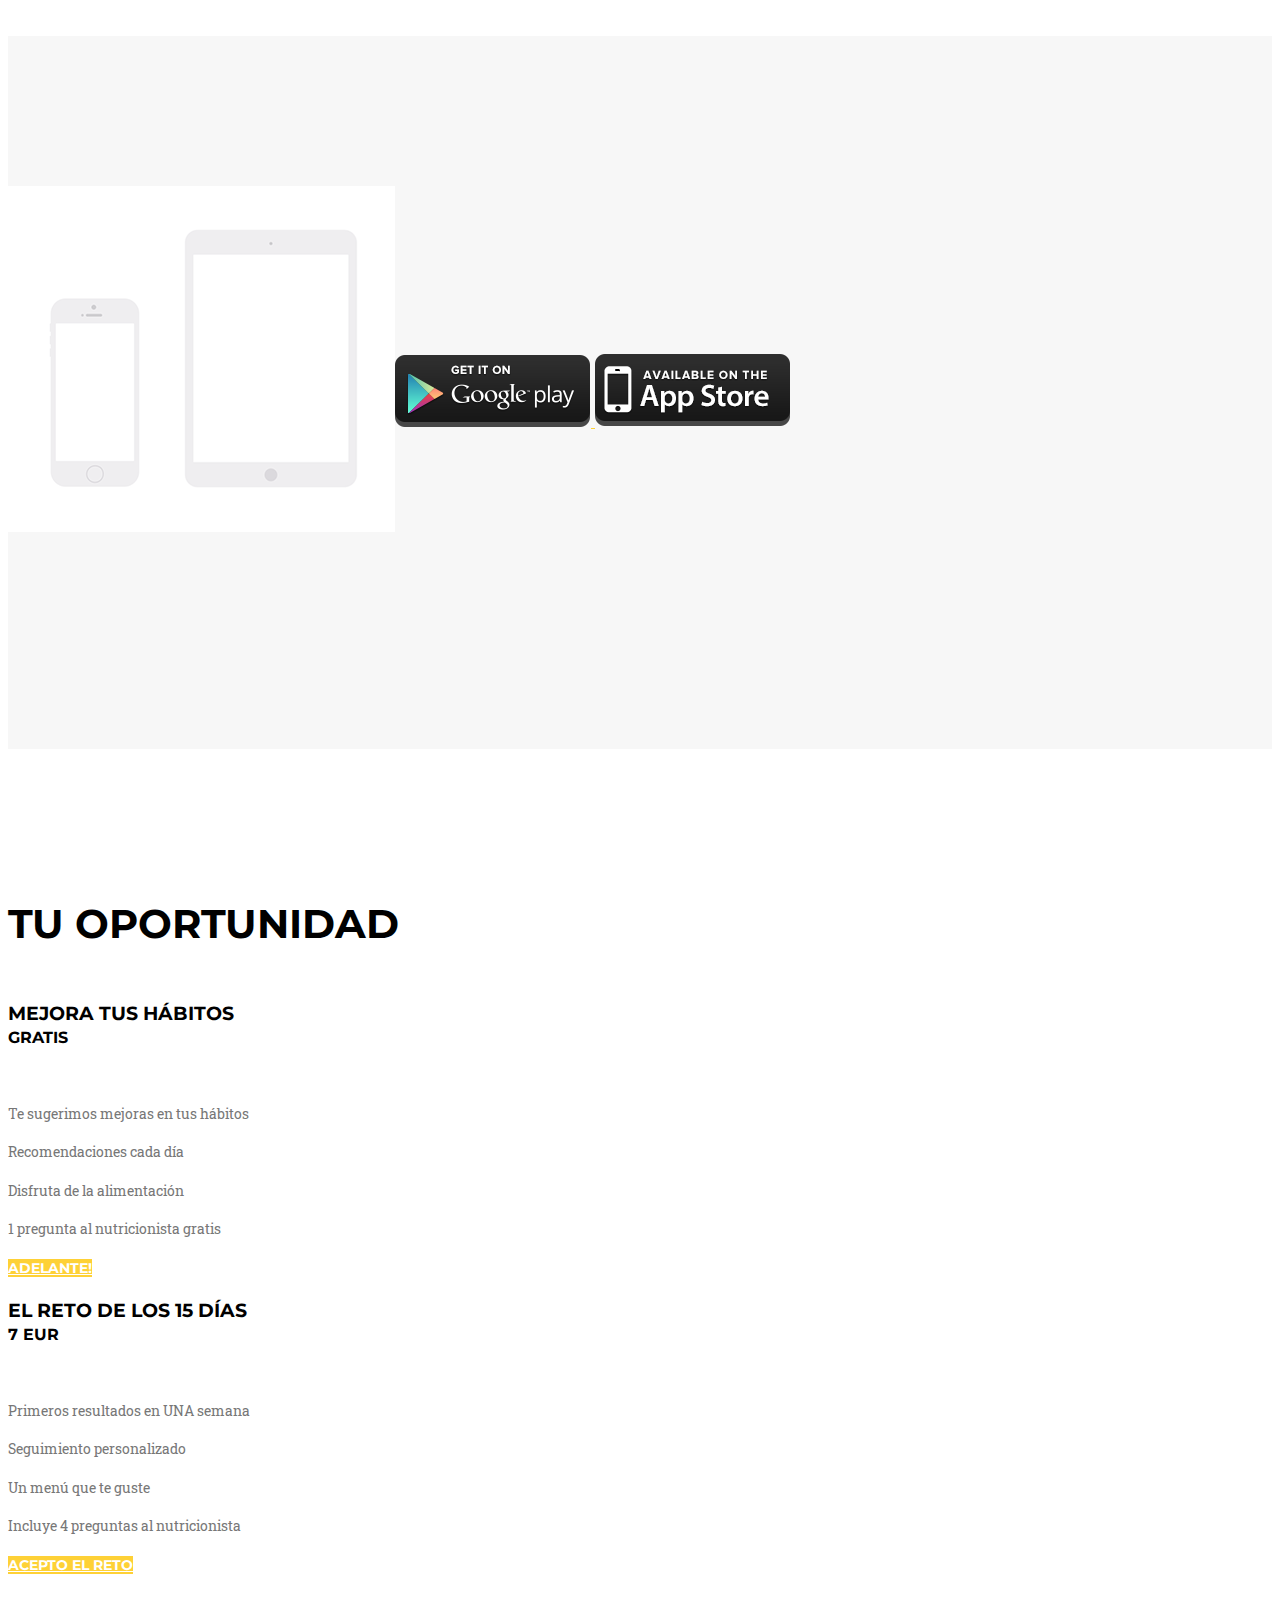
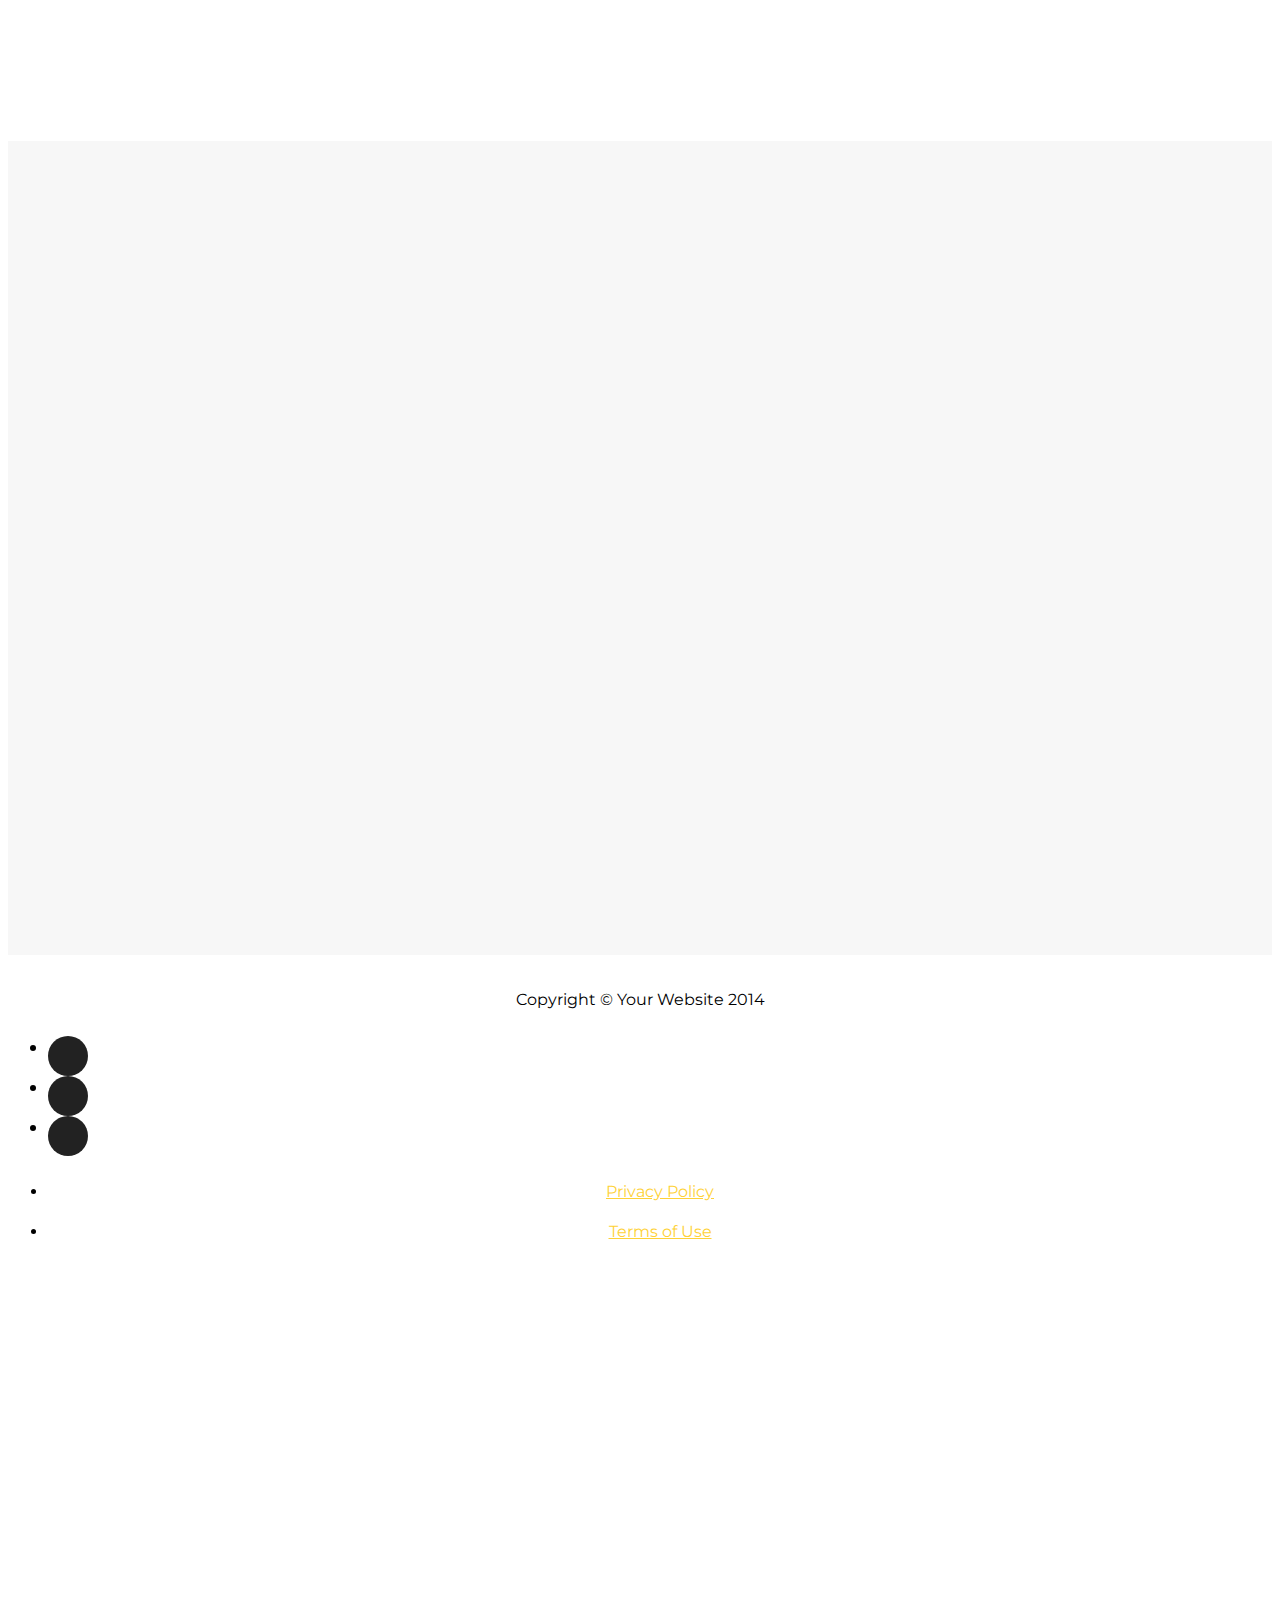
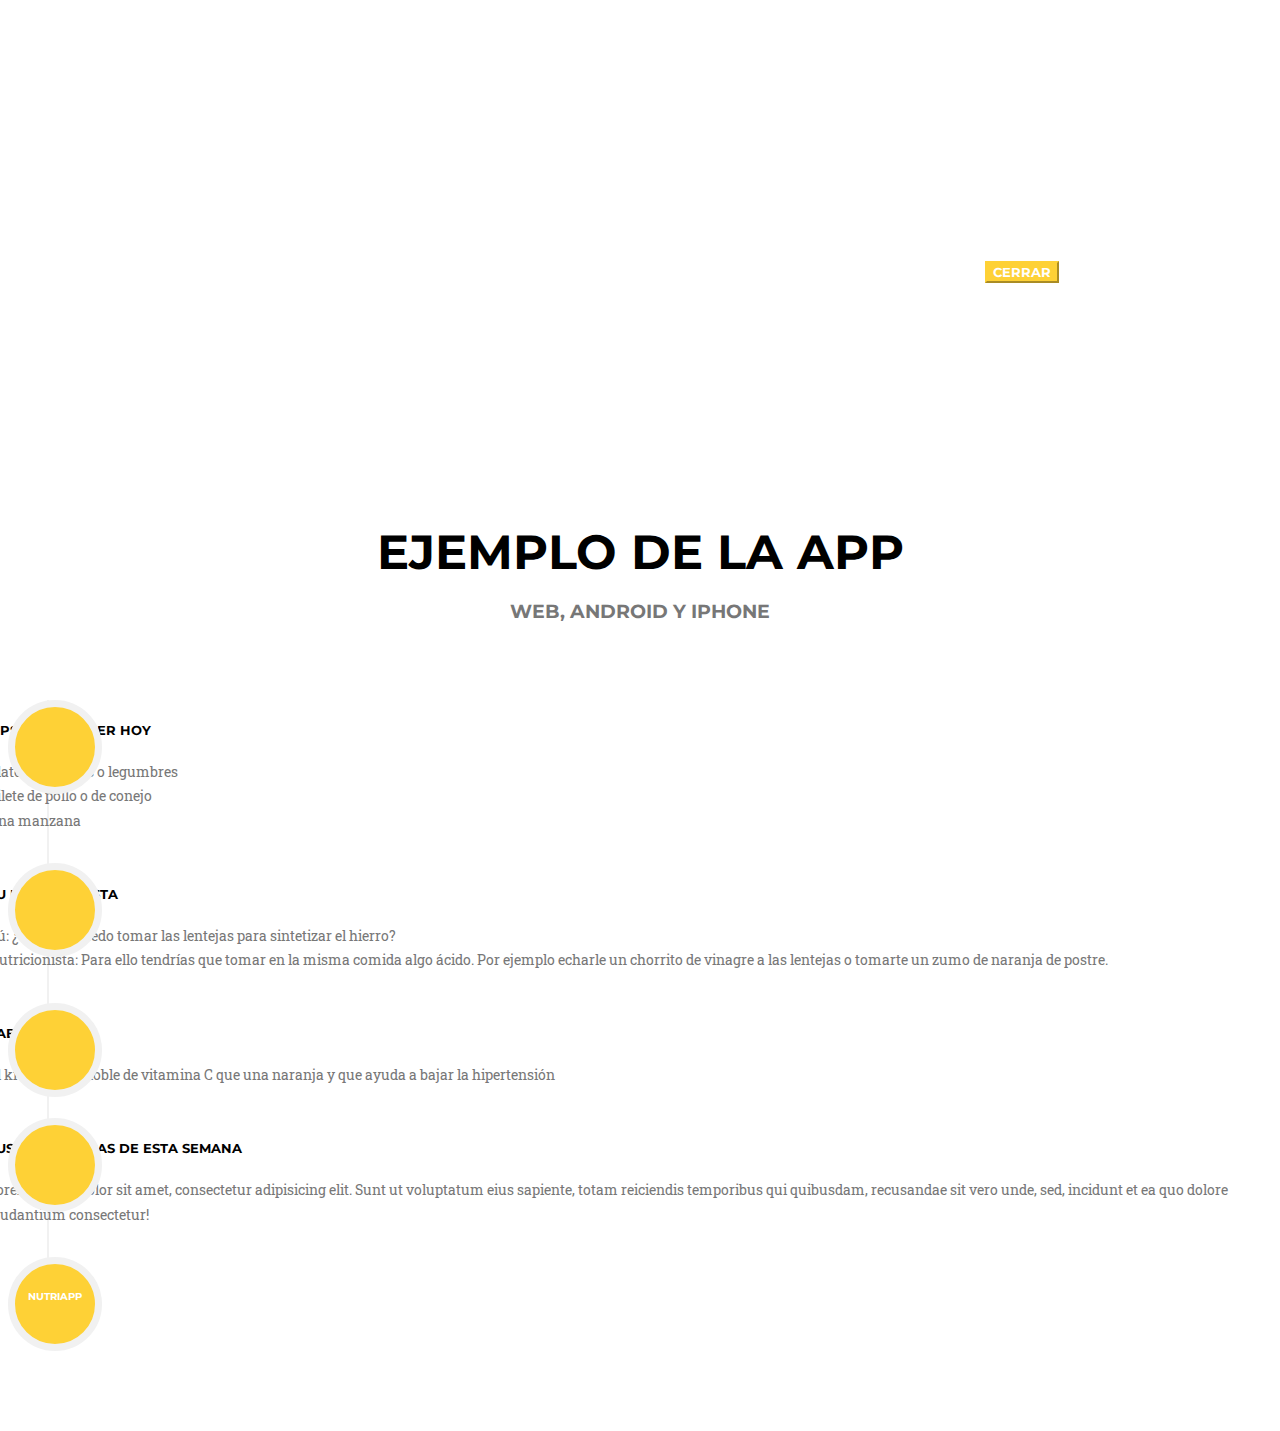
==== commit 4aeb5a1b: "movil front" ====
--- a/index.html
+++ b/index.html
@@ -200,7 +200,7 @@
         <div class="container">
             <div class="row">
                 <div class="col-lg-12 text-center">
-					<iframe class="embed-responsive-item" src="https://docs.google.com/forms/d/1ALwWU4agF-zErEPGlhZQWjqt3Ry3UXiZxr2nK94EYrE/viewform?embedded=true#start=embed" width="100%"  height="520" scrolling="no" frameborder="0"></iframe>
+					<iframe class="embed-responsive-item" src="https://docs.google.com/forms/d/1ALwWU4agF-zErEPGlhZQWjqt3Ry3UXiZxr2nK94EYrE/viewform?embedded=true#start=embed" width="100%"  height="510" scrolling="no" frameborder="0"></iframe>
                 </div>
             </div>
         </div>
--- a/css/agency.css
+++ b/css/agency.css
@@ -275,8 +275,8 @@
 }
 
 header .intro-text {
-    padding-top: 100px;
-    padding-bottom: 50px;
+    padding-top: 120px;
+    padding-bottom: 160px;
 }
 
 header .intro-text .intro-lead-in {
